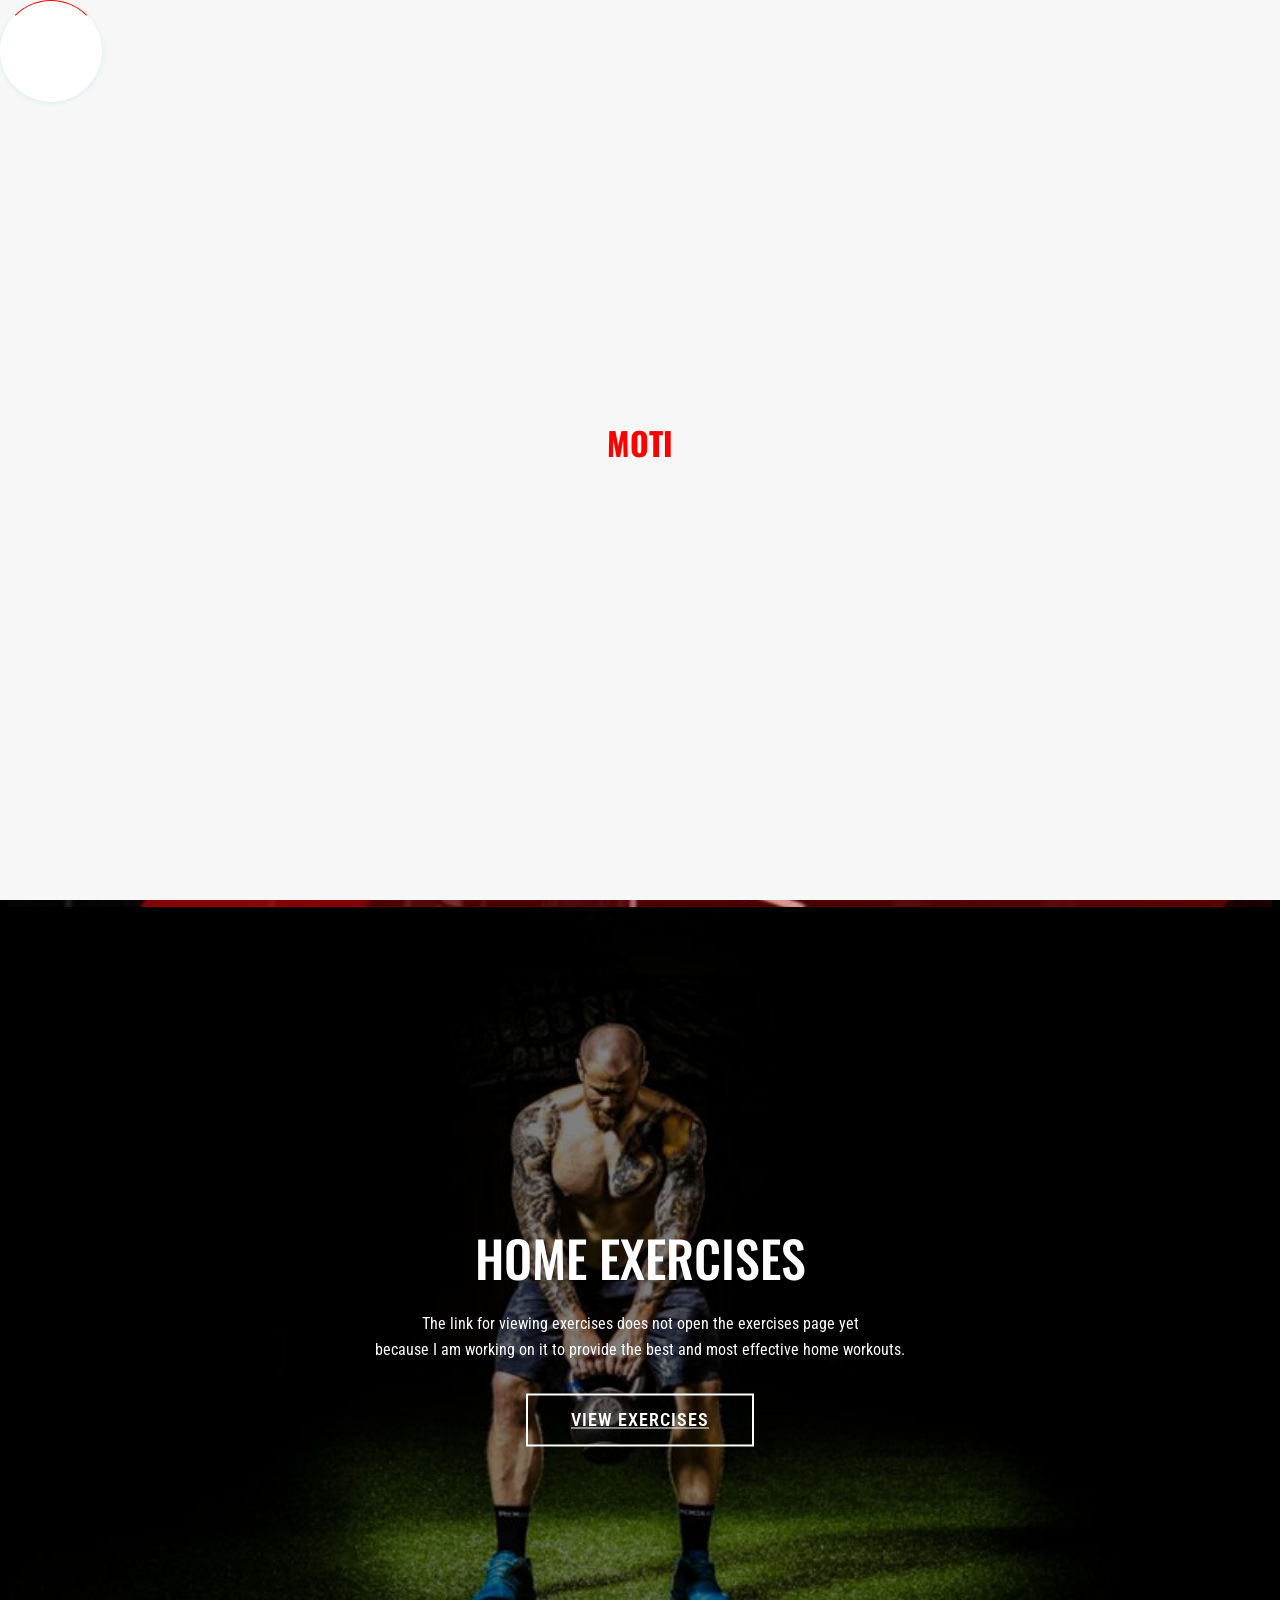
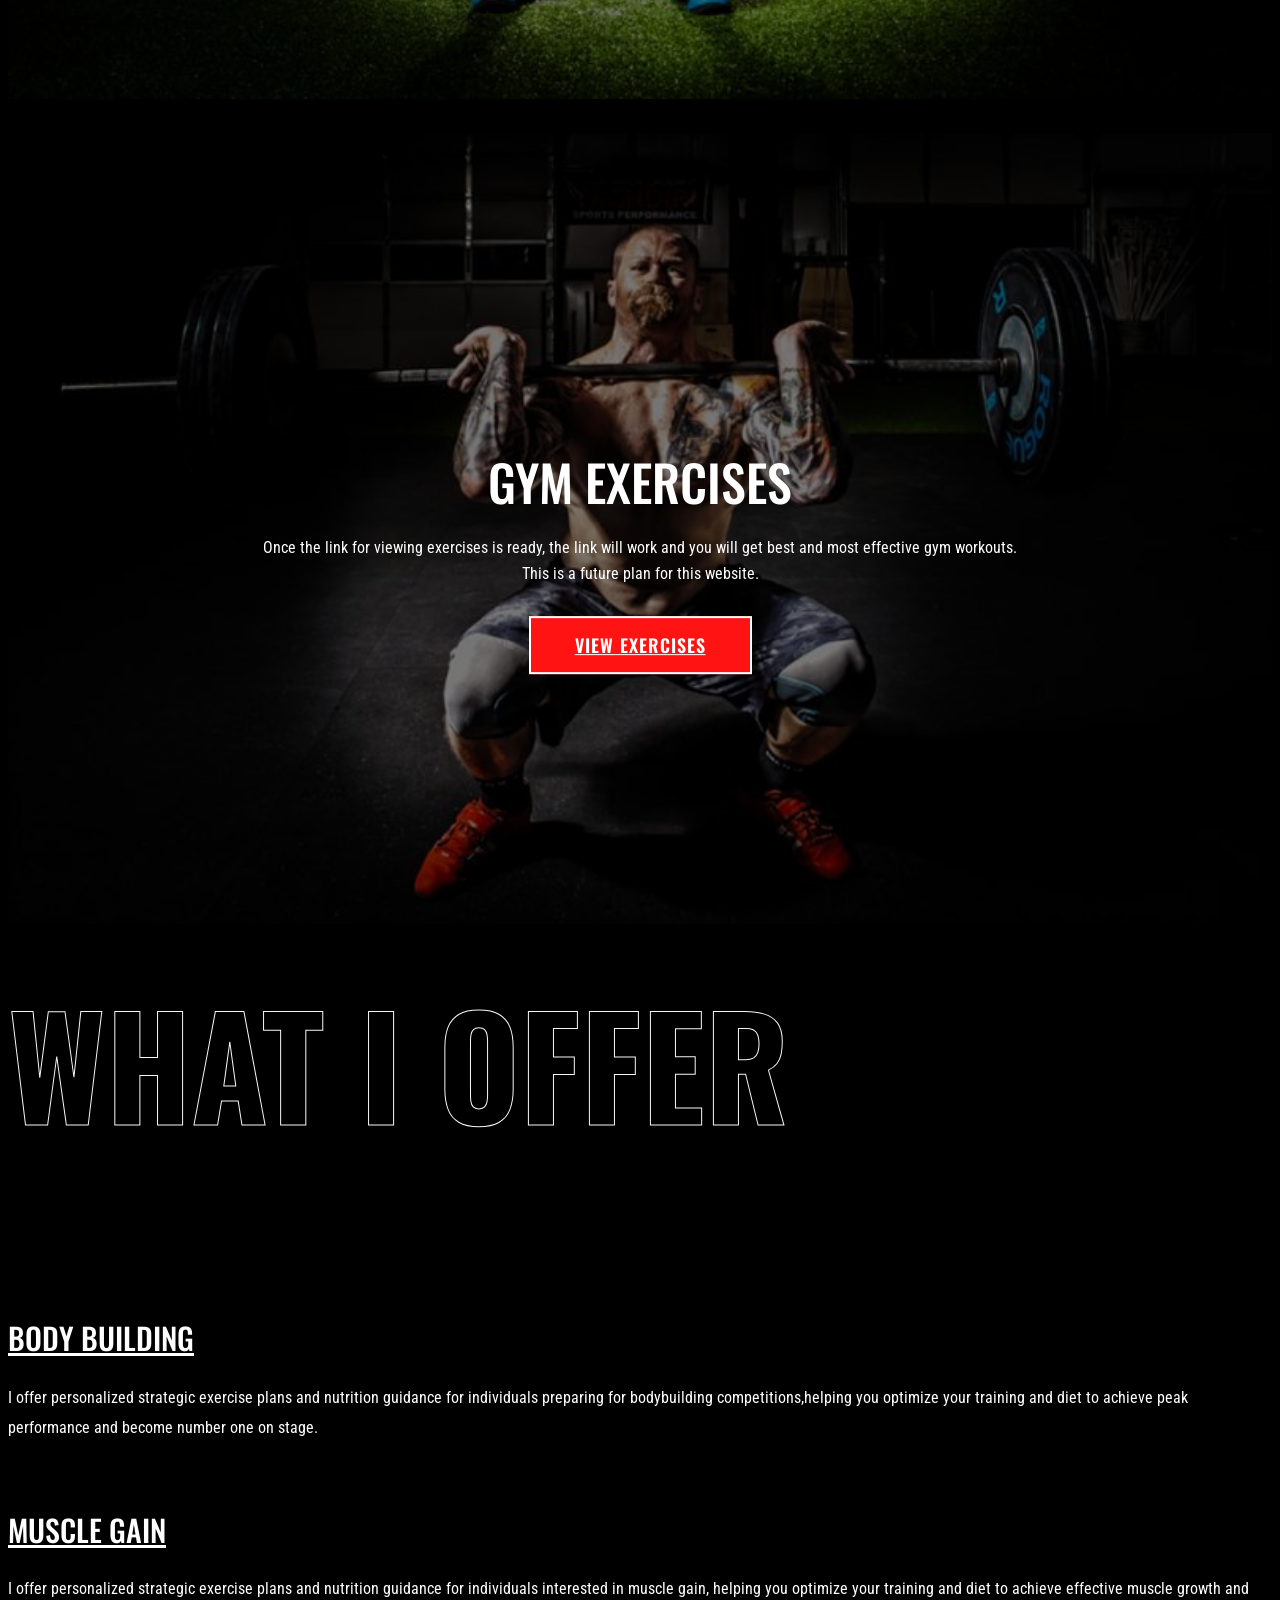
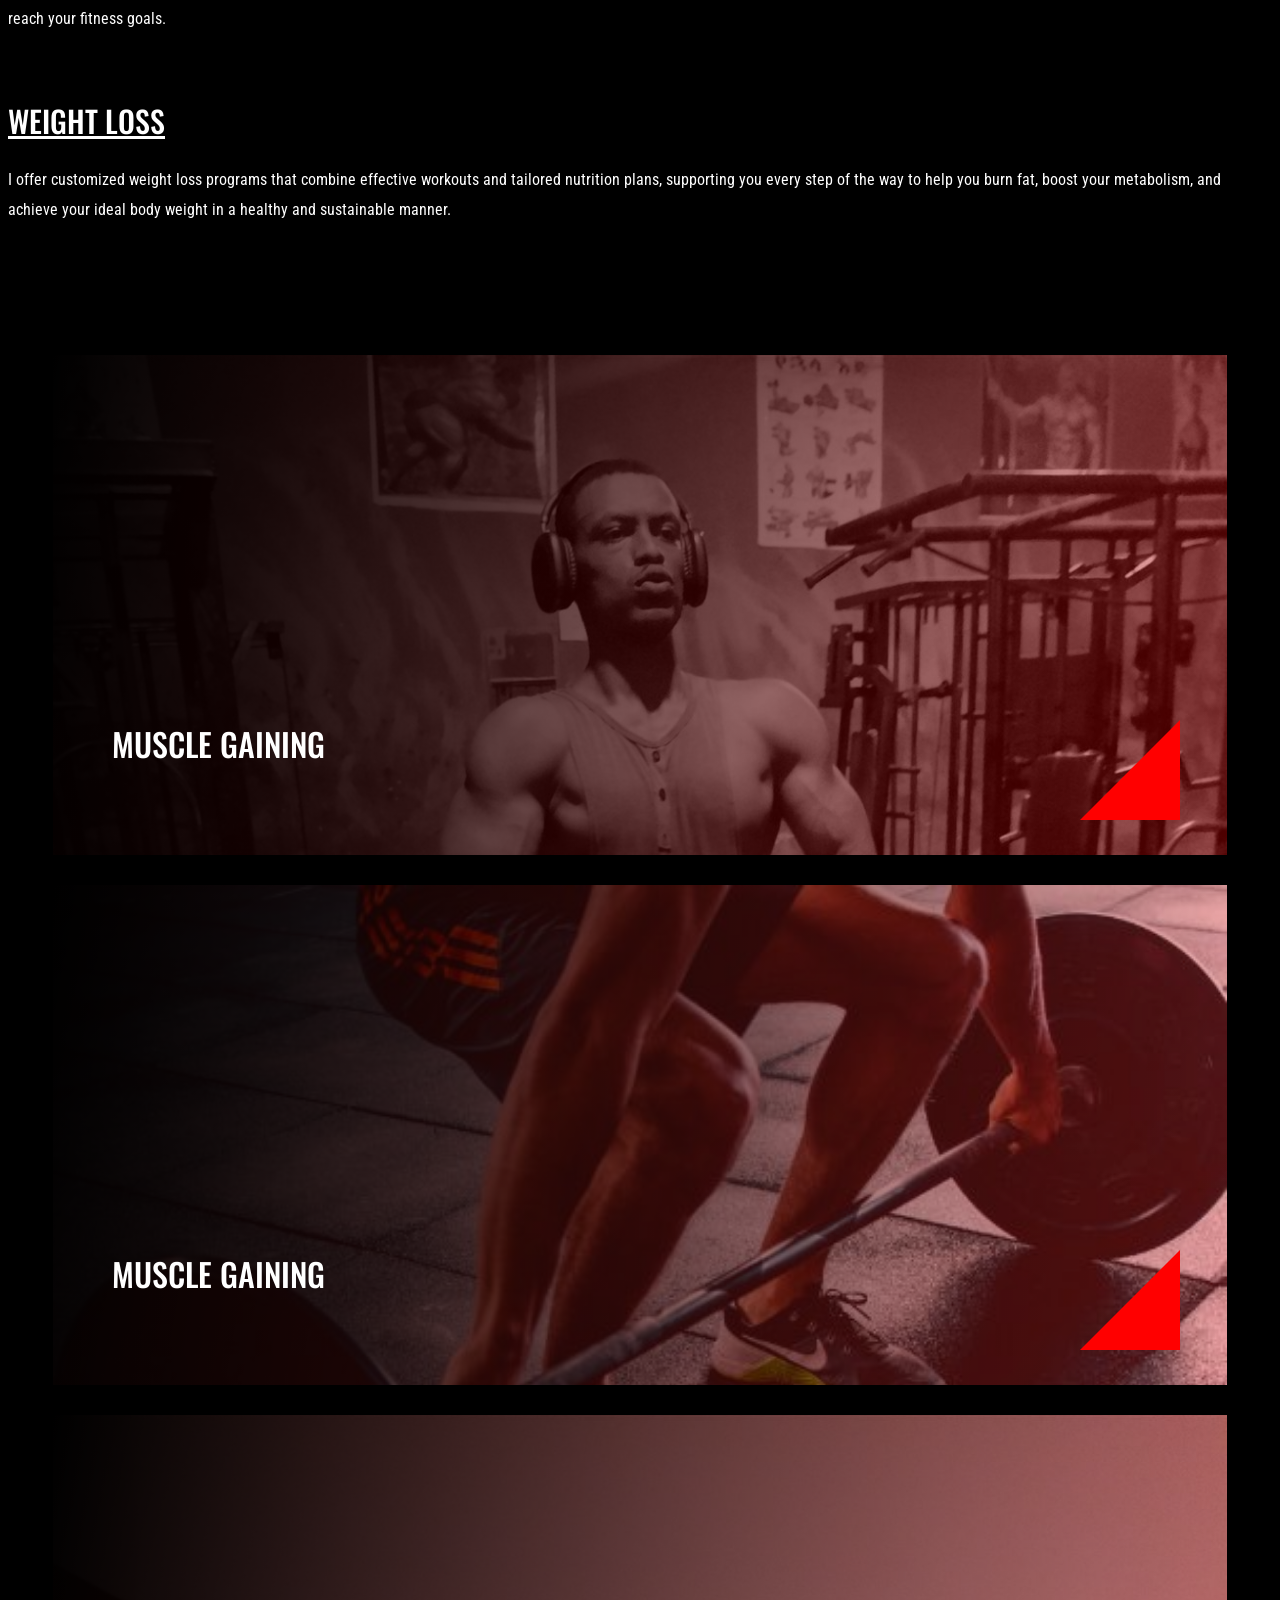
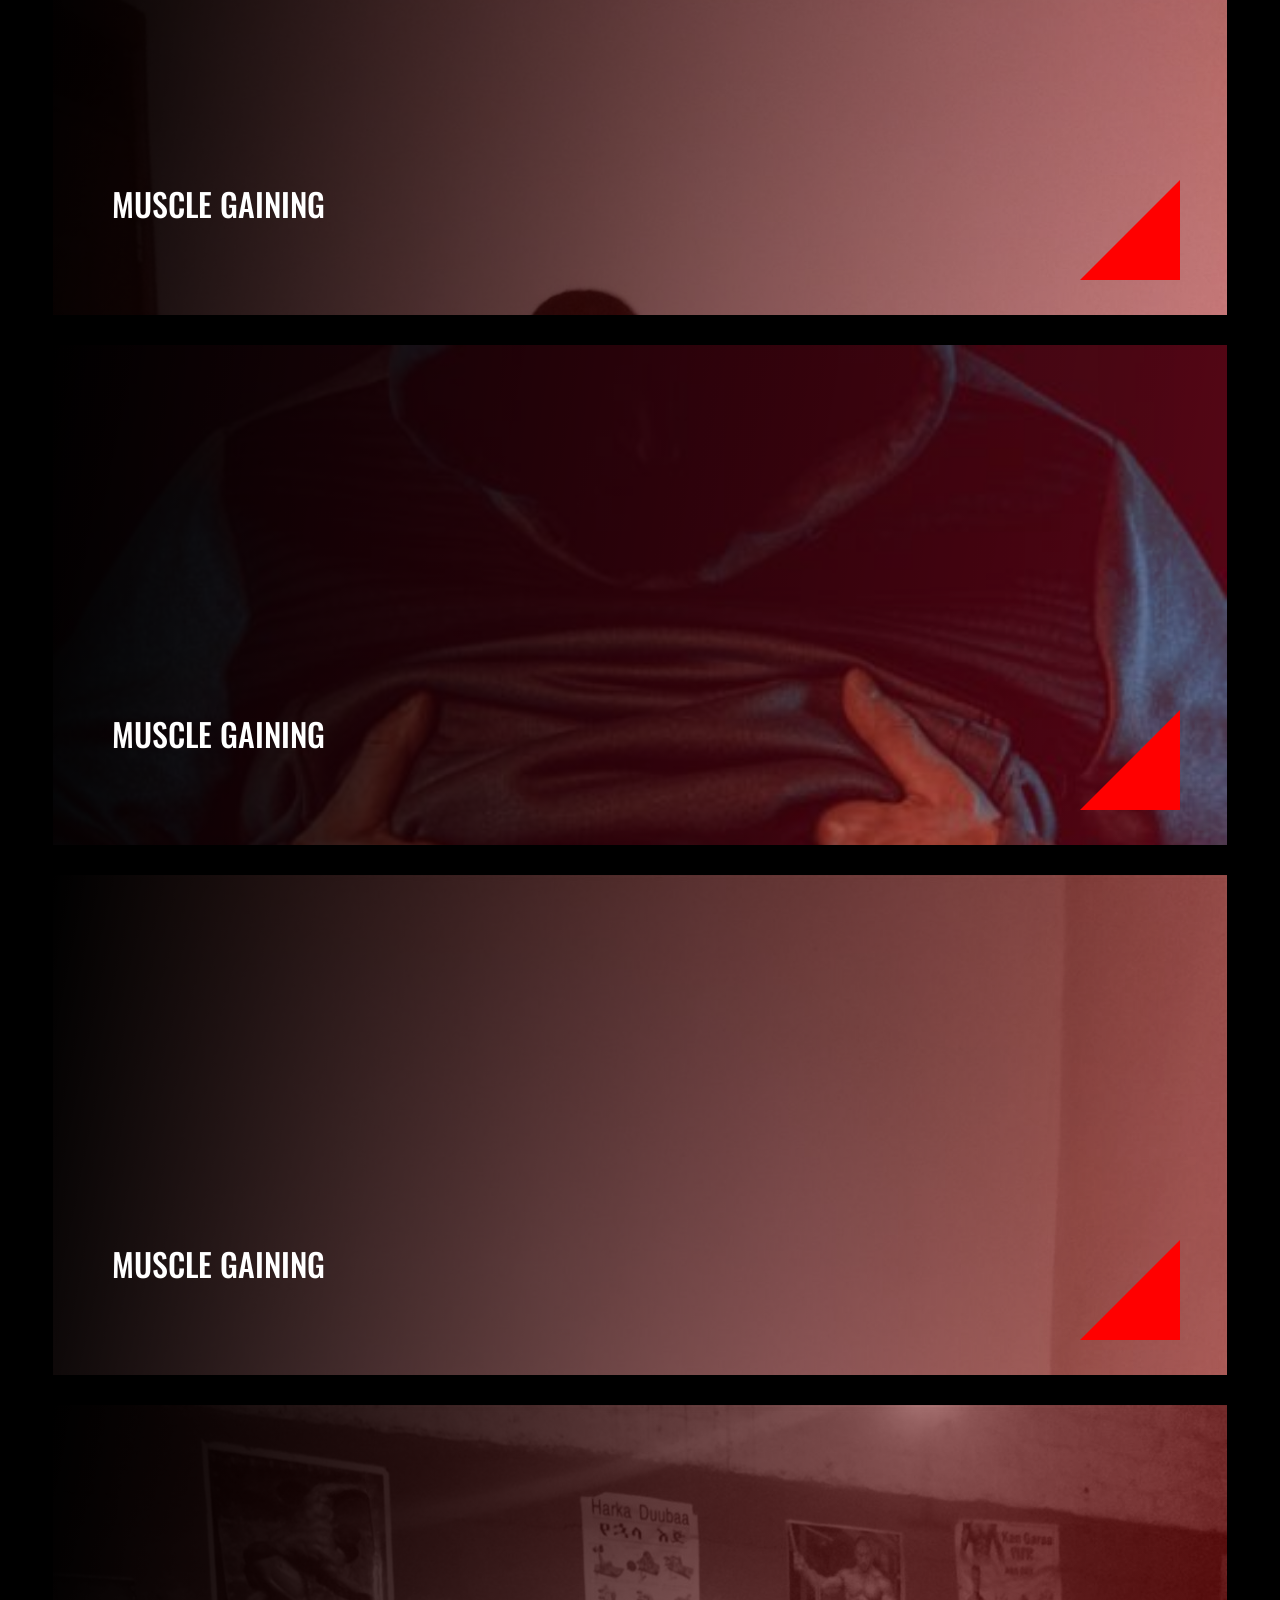
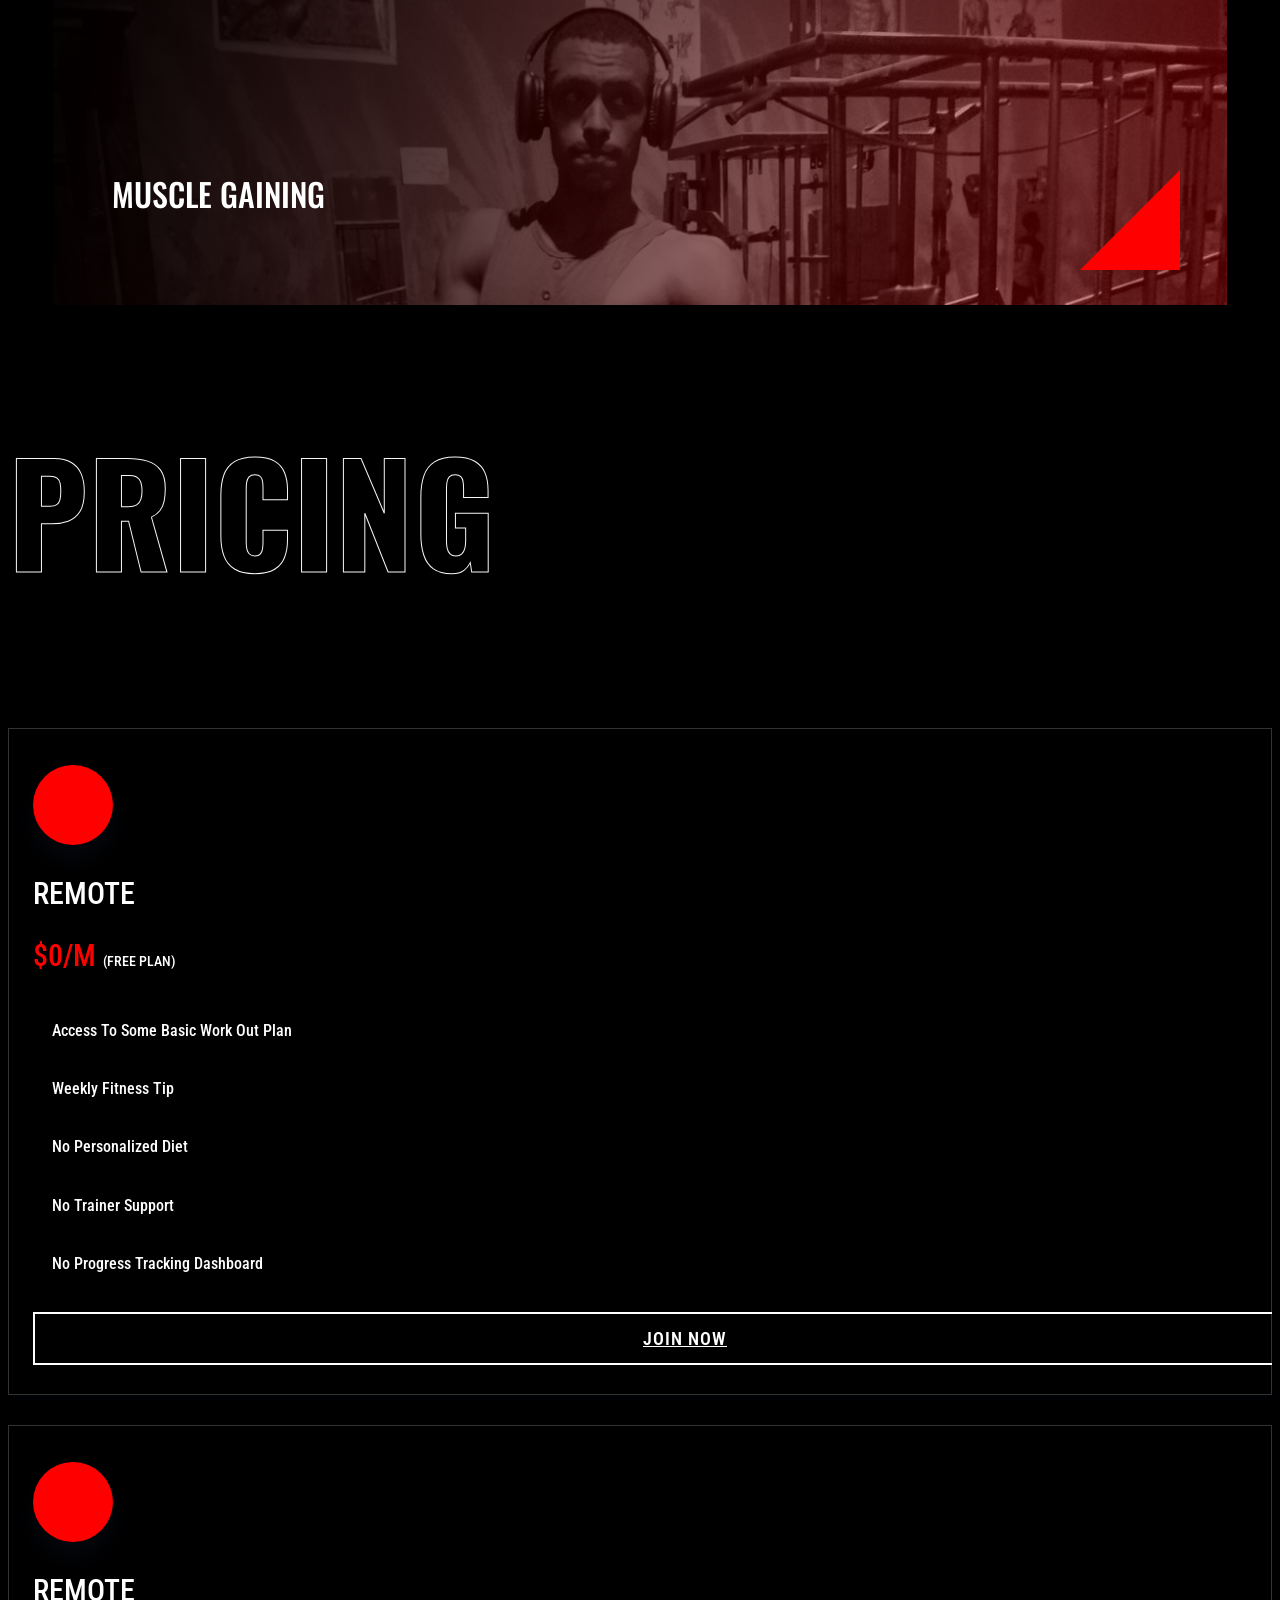
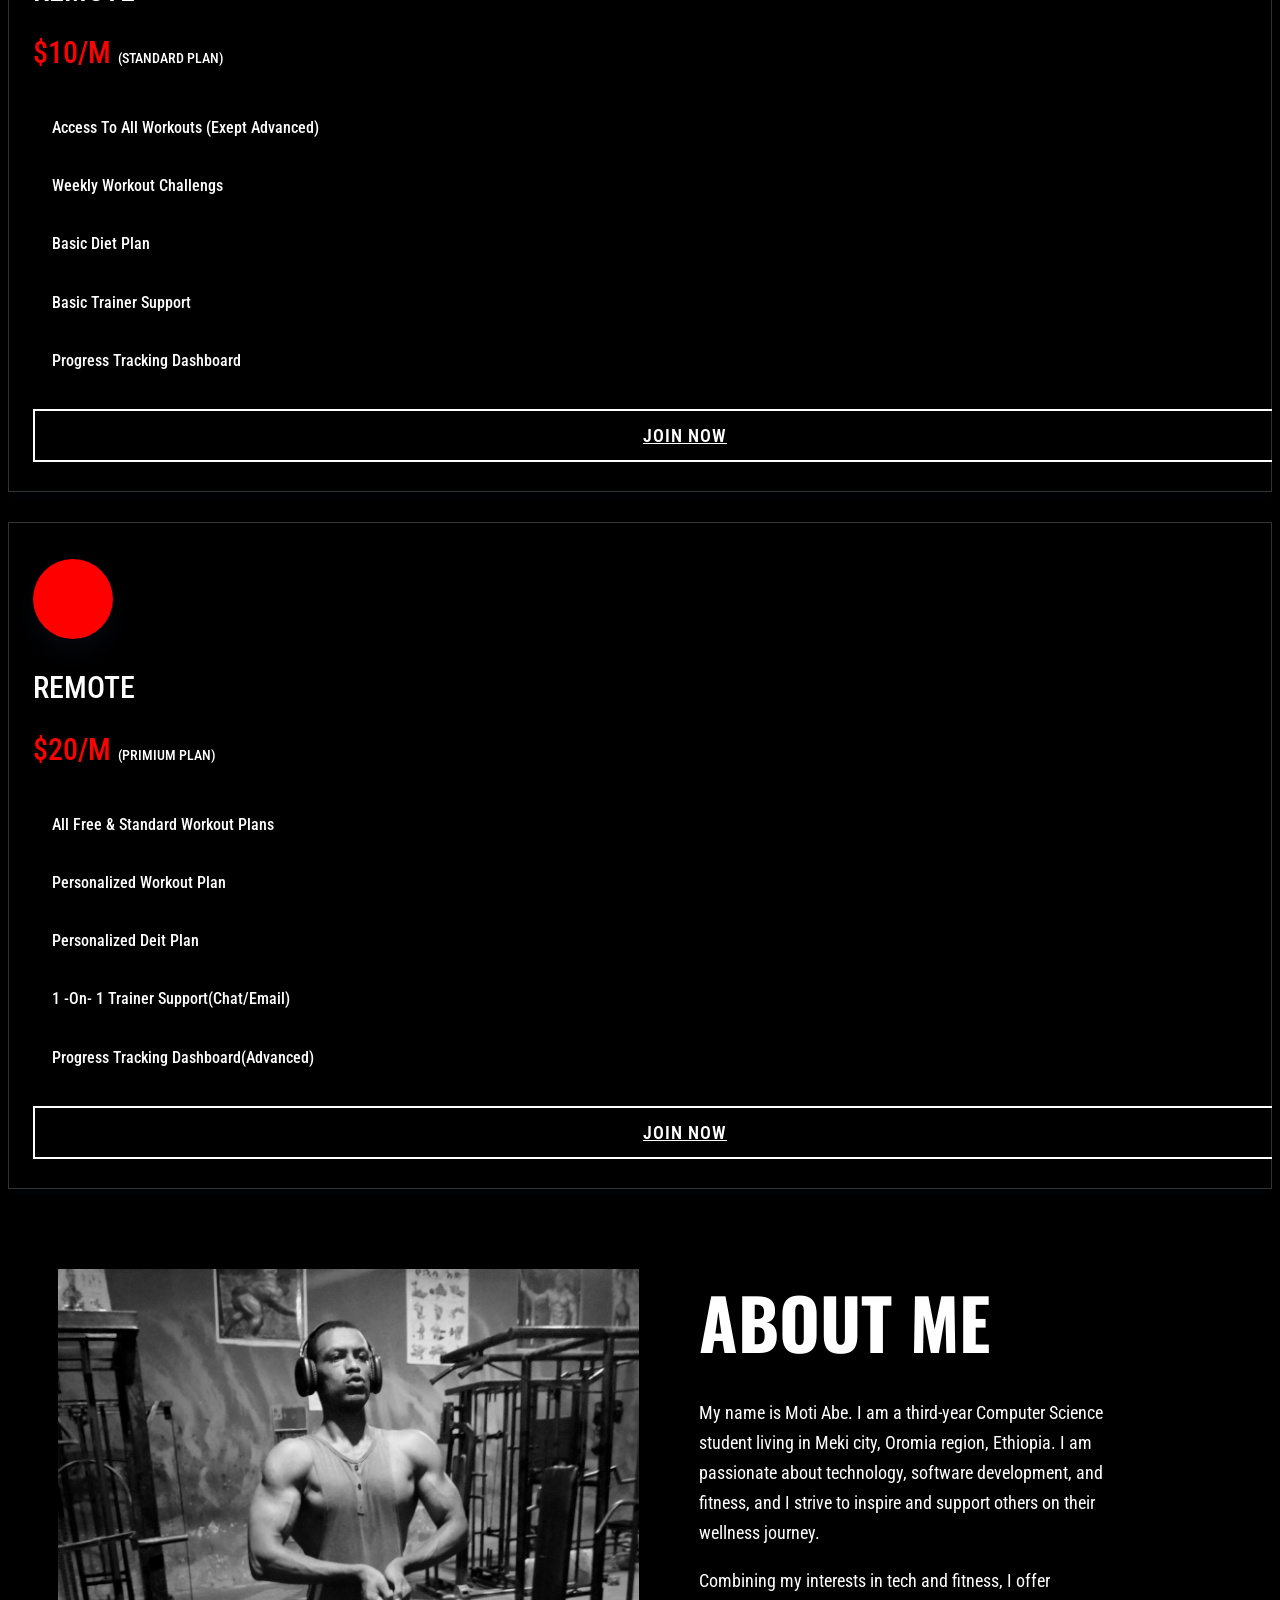
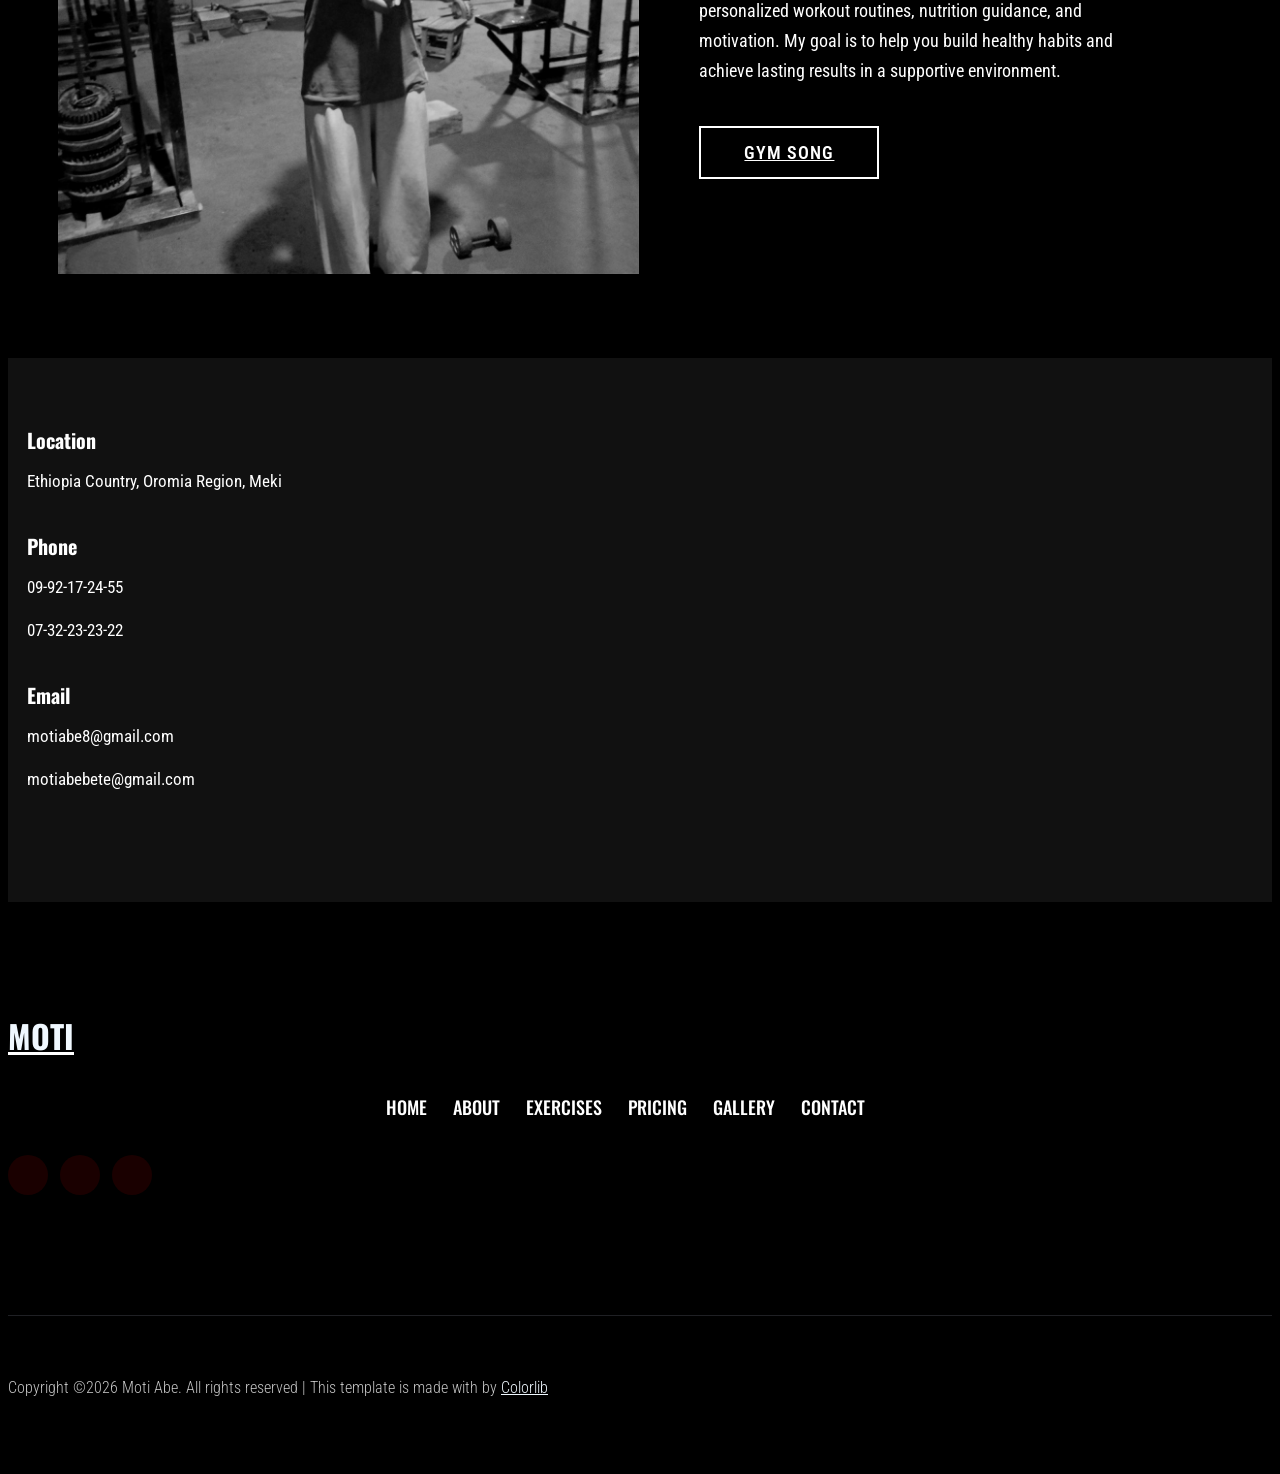
==== index.html @ 5347ce24 "large size images compressed for fast load" ====
<!doctype html>
<html class="no-js" lang="zxx">
<head>
    <meta charset="utf-8">
    <meta http-equiv="x-ua-compatible" content="ie=edge">
    <title>Gym | Fitness website </title>
    <meta name="description" content="">
    <meta name="viewport" content="width=device-width, initial-scale=1">
    <link rel="manifest" href="site.webmanifest">
    <link rel="shortcut icon" type="image/x-icon" href="assets/img/favicon.ico">

    <!-- CSS here -->
    <link rel="stylesheet" href="assets/css/bootstrap.min.css">
    <link rel="stylesheet" href="assets/css/owl.carousel.min.css">
    <link rel="stylesheet" href="assets/css/slicknav.css">
    <link rel="stylesheet" href="assets/css/flaticon.css">
    <link rel="stylesheet" href="assets/css/gijgo.css">
    <link rel="stylesheet" href="assets/css/animate.min.css">
    <link rel="stylesheet" href="assets/css/animated-headline.css">
    <link rel="stylesheet" href="assets/css/magnific-popup.css">
    <link rel="stylesheet" href="assets/css/fontawesome-all.min.css">
    <link rel="stylesheet" href="assets/css/themify-icons.css">
    <link rel="stylesheet" href="assets/css/slick.css">
    <link rel="stylesheet" href="assets/css/nice-select.css">
    <link rel="stylesheet" href="assets/css/style.css">
</head>
<body class="black-bg">
    <!-- ? Preloader Start -->
    <div id="preloader-active">
        <div class="preloader d-flex align-items-center justify-content-center">
            <div class="preloader-inner position-relative">
                <div class="preloader-circle"></div>
                <div class="preloader-img pere-text">
                    <h1 style="color: red; font-size: xx-large; font-weight: 900;">MOTI</h1>
                </div>
            </div>
        </div>
    </div>
    <!-- Preloader Start -->
    <header>
        <!-- Header Start -->
        <div class="header-area header-transparent">
            <div class="main-header header-sticky">
                <div class="container-fluid">
                    <div class="menu-wrapper d-flex align-items-center justify-content-between">
                        <!-- Logo -->
                        <div class="logo">
                            <img src="./assets/img/logo/logo.png" alt="logo of the website">
                        </div>
                        <!-- Main-menu -->
                        <div class="main-menu f-right d-none d-lg-block">
                            <nav>
                                <ul id="navigation">
                                    <li><a href="index.html">Home</a></li>
                                    <li><a href="about.html">About</a></li>
                                    <li><a href="exercises.html">Exercises</a></li>
                                    <li><a href="pricing.html">Pricing</a></li>
                                    <li><a href="gallery.html">Gallery</a></li>
                                    <li><a href="contact.html">Contact</a></li>
                                </ul>
                            </nav>
                        </div>          
                        <!-- Header-btn -->
                        <div class="header-btns d-none d-lg-block f-right">
                           <a href="contact.html" class="btn">Contact me</a>
                       </div>
                       <!-- Mobile Menu -->
                       <div class="col-12">
                        <div class="mobile_menu d-block d-lg-none"></div>
                    </div>
                </div>
            </div>
        </div>
    </div>
    <!-- Header End -->
</header>
<main>
    <!--? slider Area Start-->
    <div class="slider-area position-relative">
        <div class="slider-active">
            <!-- Single Slider -->
            <div class="single-slider slider-height d-flex align-items-center">
                <div class="container">
                    <div class="row">
                        <div class="col-xl-9 col-lg-9 col-md-10">
                            <div class="hero__caption">
                                <span data-animation="fadeInLeft" data-delay="0.1s">Hi This is by MOTI</span>
                                <h1 data-animation="fadeInLeft" data-delay="0.4s">Digital TRAINER</h1>
                                <a href="#" class="border-btn">Gym song</a>
                            </div>
                        </div>
                    </div>
                </div>          
            </div>
        </div>
    </div>
    <!-- slider Area End-->
         <!-- Traning categories Start -->
    <section class="traning-categories black-bg">
        <div class="container-fluid">
            <div class="row">
                <div class="col-xl-6 col-lg-6">
                    <div class="single-topic text-center mb-30">
                        <div class="topic-img">
                            <img src="assets/img/gallery/cat2.jpg" alt="">
                            <div class="topic-content-box">
                                <div class="topic-content">
                                    <h3>Home Exercises</h3>
                                    <p>The link for viewing exercises does not open the exercises page yet <br> because I am working on it to provide the best and most effective home workouts.</p>
                                    <a href="#" class="border-btn">View Exercises</a>
                                </div>
                            </div>
                        </div>
                    </div>
                </div>
                <div class="col-xl-6 col-lg-6">
                    <div class="single-topic text-center mb-30">
                        <div class="topic-img">
                            <img src="assets/img/gallery/cat1.jpg" alt="">
                            <div class="topic-content-box">
                                <div class="topic-content">
                                    <h3>Gym Exercises</h3>
                                    <p id="p2"> Once the link for viewing exercises is ready, the link will work and you will get best and most effective gym workouts. <br> This is a future plan for this website.</p>
                                    <a href="#" class="btn">View Exercises</a>
                                </div>
                            </div>
                        </div>
                    </div>
                </div>
            </div>
        </div>
    </section>
    <!-- Traning categories End-->
    <!--? Team -->
    <section class="team-area fix">
        <div class="container">
            <div class="row">
                <div class="col-xl-12">
                    <div class="section-tittle text-center mb-55 wow fadeInUp" data-wow-duration="1s" data-wow-delay=".1s">
                        <h2 >What I Offer</h2>
                    </div>
                </div>
            </div>
            <div class="row">
                <div class="col-lg-4 col-md-6">
                    <div class="single-cat text-center mb-30 wow fadeInUp" data-wow-duration="1s" data-wow-delay=".2s" >
                        <div class="cat-icon">
                            <img src="assets/img/gallery/team1.png" alt="">
                        </div>
                        <div class="cat-cap">
                            <h5><a href="#">Body Building</a></h5>
                            <p>
                                I offer personalized strategic exercise plans and nutrition guidance for individuals 
                                preparing for bodybuilding competitions,helping you optimize your training and diet
                                to achieve peak performance and become number one on stage.
                            </p>
                        </div>
                    </div>
                </div>
                <div class="col-lg-4 col-md-6">
                    <div class="single-cat text-center mb-30 wow fadeInUp" data-wow-duration="1s" data-wow-delay=".4s">
                        <div class="cat-icon">
                            <img src="assets/img/gallery/team2.png" alt="">
                        </div>
                        <div class="cat-cap">
                            <h5><a href="#">Muscle Gain</a></h5>
                            <p>
                                I offer personalized strategic exercise plans and nutrition guidance for individuals 
                                interested in muscle gain, helping you optimize your training and diet to achieve
                                effective muscle growth and reach your fitness goals.
                            </p>
                        </div>
                    </div>
                </div>
                <div class="col-lg-4 col-md-6">
                    <div class="single-cat text-center mb-30 wow fadeInUp" data-wow-duration="1s" data-wow-delay=".6s">
                        <div class="cat-icon">
                            <img src="assets/img/gallery/team3.png" alt="">
                        </div>
                        <div class="cat-cap">
                            <h5><a href="#">Weight Loss</a></h5>
                            <p>
                                I offer customized weight loss programs that combine effective workouts and tailored nutrition plans,
                                supporting you every step of the way to help you burn fat, boost your metabolism, and achieve your ideal 
                                body weight in a healthy and sustainable manner.
                            </p>
                        </div>
                    </div>
                </div>
            </div>
        </div>
    </section>
    <!-- Services End -->
    <!--? Gallery Area Start -->
    <div class="gallery-area section-padding30 ">
        <div class="container-fluid ">
            <div class="row">
                <div class="col-xl-4 col-lg-6 col-md-6 col-sm-6">
                    <div class="box snake mb-30">
                        <div class="gallery-img big-img" style="background-image: url(assets/img/gallery/aboutM1.jpg);"></div>
                        <div class="overlay">
                            <div class="overlay-content">
                                <h3>Muscle gaining </h3>
                                <a href="gallery.html"><i class="ti-plus"></i></a>
                            </div>
                        </div>
                    </div>
                </div>
                <div class="col-xl-4 col-lg-6 col-md-6 col-sm-6">
                    <div class="box snake mb-30">
                        <div class="gallery-img big-img" style="background-image: url(assets/img/gallery/gallery2.jpg);"></div>
                        <div class="overlay">
                            <div class="overlay-content">
                                <h3>Muscle gaining </h3>
                                <a href="gallery.html"><i class="ti-plus"></i></a>
                            </div>
                        </div>
                    </div>
                </div>
                <div class="col-xl-4 col-lg-6 col-md-6 col-sm-6">
                    <div class="box snake mb-30">
                        <div class="gallery-img big-img" style="background-image: url(assets/img/gallery/aboutM3.jpg);"></div>
                        <div class="overlay">
                            <div class="overlay-content">
                                <h3>Muscle gaining </h3>
                                <a href="gallery.html"><i class="ti-plus"></i></a>
                            </div>
                        </div>
                    </div>
                </div>
                <div class="col-xl-3 col-lg-6 col-md-6 col-sm-6">
                    <div class="box snake mb-30">
                        <div class="gallery-img big-img" style="background-image: url(assets/img/gallery/gallery4.jpg);"></div>
                        <div class="overlay">
                            <div class="overlay-content">
                                <h3>Muscle gaining </h3>
                                <a href="gallery.html"><i class="ti-plus"></i></a>
                            </div>
                        </div>
                    </div>
                </div>
                <div class="col-xl-3 col-lg-6 col-md-6 col-sm-6">
                    <div class="box snake mb-30">
                        <div class="gallery-img big-img" style="background-image: url(assets/img/gallery/about3.jpg);"></div>
                        <div class="overlay">
                            <div class="overlay-content">
                                <h3>Muscle gaining </h3>
                                <a href="gallery.html"><i class="ti-plus"></i></a>
                            </div>
                        </div>
                    </div>
                </div>
                <div class="col-xl-6 col-lg-6 col-md-6 col-sm-6">
                    <div class="box snake mb-30">
                        <div class="gallery-img big-img" style="background-image: url(assets/img/gallery/aboutM2.jpg);"></div>
                        <div class="overlay">
                            <div class="overlay-content">
                                <h3>Muscle gaining </h3>
                                <a href="gallery.html"><i class="ti-plus"></i></a>
                            </div>
                        </div>
                    </div>
                </div>
            </div>
        </div>
    </div>
    <!-- Gallery Area End -->
    <!-- Courses area start -->
    <section class="pricing-area section-padding40 fix">
        <div class="container">
            <div class="row">
                <div class="col-xl-12">
                    <div class="section-tittle text-center mb-55 wow fadeInUp" data-wow-duration="2s" data-wow-delay=".1s">
                        <h2>Pricing</h2>
                    </div>
                </div>
            </div>
            <div class="row">
                <div class="col-lg-4 col-md-6 col-sm-6">
                    <div class="properties mb-30 wow fadeInUp" data-wow-duration="1s" data-wow-delay=".2s">
                        <div class="properties__card">
                            <div class="about-icon">
                                <img src="assets/img/icon/price.svg" alt="">
                            </div>
                            <div class="properties__caption">
                                <span class="month">REMOTE</span>
                                <p class="mb-25">$0/m  <span>(Free plan)</span></p>
                                <div class="single-features">
                                    <div class="features-icon">
                                        <img src="assets/img/icon/check.svg" alt="">
                                    </div>
                                    <div class="features-caption">
                                        <p>Access to some basic Work out plan </p>
                                    </div>
                                </div>
                                <div class="single-features">
                                    <div class="features-icon">
                                        <img src="assets/img/icon/check.svg" alt="">
                                    </div>
                                    <div class="features-caption">
                                        <p>Weekly fitness tip</p>
                                    </div>
                                </div>
                                <div class="single-features">
                                    <div class="features-icon">
                                        <img src="assets/img/icon/check.svg" alt="">
                                    </div>
                                    <div class="features-caption">
                                        <p>No personalized diet</p>
                                    </div>
                                </div>
                                <div class="single-features">
                                    <div class="features-icon">
                                        <img src="assets/img/icon/check.svg" alt="">
                                    </div>
                                    <div class="features-caption">
                                        <p>No trainer support</p>
                                    </div>
                                </div>
                                <div class="single-features mb-20">
                                    <div class="features-icon">
                                        <img src="assets/img/icon/check.svg" alt="">
                                    </div>
                                    <div class="features-caption">
                                        <p>No progress tracking Dashboard</p>
                                    </div>
                                </div>
                                <a href="#" class="border-btn border-btn2">Join Now</a>
                            </div>
                        </div>
                    </div>
                </div>
                <div class="col-lg-4 col-md-6 col-sm-6">
                    <div class="properties mb-30 wow fadeInUp" data-wow-duration="1s" data-wow-delay=".4s">
                        <div class="properties__card">
                            <div class="about-icon">
                                <img src="assets/img/icon/price.svg" alt="">
                            </div>
                            <div class="properties__caption">
                                <span class="month">REMOTE</span>
                                <p class="mb-25">$10/m  <span>(Standard plan)</span></p>
                                <div class="single-features">
                                    <div class="features-icon">
                                        <img src="assets/img/icon/check.svg" alt="">
                                    </div>
                                    <div class="features-caption">
                                        <p>Access to all workouts (Exept advanced) </p>
                                    </div>
                                </div>
                                <div class="single-features">
                                    <div class="features-icon">
                                        <img src="assets/img/icon/check.svg" alt="">
                                    </div>
                                    <div class="features-caption">
                                        <p>Weekly workout challengs</p>
                                    </div>
                                </div>
                                <div class="single-features">
                                    <div class="features-icon">
                                        <img src="assets/img/icon/check.svg" alt="">
                                    </div>
                                    <div class="features-caption">
                                        <p>Basic Diet Plan</p>
                                    </div>
                                </div>
                                <div class="single-features">
                                    <div class="features-icon">
                                        <img src="assets/img/icon/check.svg" alt="">
                                    </div>
                                    <div class="features-caption">
                                        <p>Basic Trainer support</p>
                                    </div>
                                </div>
                                <div class="single-features mb-20">
                                    <div class="features-icon">
                                        <img src="assets/img/icon/check.svg" alt="">
                                    </div>
                                    <div class="features-caption">
                                        <p>Progress tracking dashboard</p>
                                    </div>
                                </div>
                                <a href="#" class="border-btn border-btn2">Join Now</a>
                            </div>
                        </div>
                    </div>
                </div>
                <div class="col-lg-4 col-md-6 col-sm-6">
                    <div class="properties mb-30 wow fadeInUp" data-wow-duration="1s" data-wow-delay=".6s">
                        <div class="properties__card">
                            <div class="about-icon">
                                <img src="assets/img/icon/price.svg" alt="">
                            </div>
                            <div class="properties__caption">
                                <span class="month">REMOTE</span>
                                <p class="mb-25">$20/m  <span>(Primium plan)</span></p>
                                <div class="single-features">
                                    <div class="features-icon">
                                        <img src="assets/img/icon/check.svg" alt="">
                                    </div>
                                    <div class="features-caption">
                                        <p>All free & standard workout plans </p>
                                    </div>
                                </div>
                                <div class="single-features">
                                    <div class="features-icon">
                                        <img src="assets/img/icon/check.svg" alt="">
                                    </div>
                                    <div class="features-caption">
                                        <p>personalized workout plan</p>
                                    </div>
                                </div>
                                <div class="single-features">
                                    <div class="features-icon">
                                        <img src="assets/img/icon/check.svg" alt="">
                                    </div>
                                    <div class="features-caption">
                                        <p>personalized deit plan</p>
                                    </div>
                                </div>
                                <div class="single-features">
                                    <div class="features-icon">
                                        <img src="assets/img/icon/check.svg" alt="">
                                    </div>
                                    <div class="features-caption">
                                        <p>1 -on- 1 trainer support(chat/email)</p>
                                    </div>
                                </div>
                                <div class="single-features mb-20">
                                    <div class="features-icon">
                                        <img src="assets/img/icon/check.svg" alt="">
                                    </div>
                                    <div class="features-caption">
                                        <p>Progress tracking dashboard(advanced)</p>
                                    </div>
                                </div>
                                <a href="#" class="border-btn border-btn2">Join Now</a>
                            </div>
                        </div>
                    </div>
                </div>
            </div>
        </div>
    </section>
    <!-- Courses area End -->
    <!--? About Area-2 Start -->
    <section class="about-area2 fix pb-padding pt-50 pb-80">
        <div class="support-wrapper align-items-center">
            <div class="right-content2">
                <!-- img -->
                <div class="right-img wow fadeInUp" data-wow-duration="1s" data-wow-delay=".1s">
                    <img src="assets/img/gallery/aboutM1.jpg" alt="">
                </div>
            </div>
            <div class="left-content2">
                <!-- section tittle -->
                <div class="section-tittle2 mb-20 wow fadeInUp" data-wow-duration="1s" data-wow-delay=".3s">
                    <div class="front-text">
                        <h2 class="">About Me</h2>
                        <p>
                            My name is Moti Abe. I am a third-year Computer Science student living in Meki city,
                            Oromia region, Ethiopia. I am passionate about technology, software development,
                            and fitness, and I strive to inspire and support others on their wellness journey.
                        </p>
                        <p class="mb-40">
                            Combining my interests in tech and fitness, I offer personalized workout routines, 
                            nutrition guidance, and motivation. My goal is to help you build healthy habits and 
                            achieve lasting results in a supportive environment.
                        </p>
                        <a href="#" class="border-btn">Gym song</a>
                    </div>
                </div>
            </div>
        </div>
    </section>
    <!-- About Area End -->
    <!-- ? services-area -->
    <section class="services-area">
        <div class="container">
            <div class="row justify-content-between">
                <div class="col-xl-4 col-lg-4 col-md-6 col-sm-8">
                    <div class="single-services mb-40 wow fadeInUp" data-wow-duration="1s" data-wow-delay=".1s">
                        <div class="features-icon">
                            <img src="assets/img/icon/icon1.svg" alt="">
                        </div>
                        <div class="features-caption">
                            <h3>Location</h3>
                            <p>Ethiopia Country, Oromia Region, Meki</p>
                        </div>
                    </div>
                </div>
                <div class="col-xl-3 col-lg-4 col-md-6 col-sm-8">
                    <div class="single-services mb-40 wow fadeInUp" data-wow-duration="1s" data-wow-delay=".2s">
                        <div class="features-icon">
                            <img src="assets/img/icon/icon2.svg" alt="">
                        </div>
                        <div class="features-caption">
                            <h3>Phone</h3>
                            <p>09-92-17-24-55</p>
                            <p>07-32-23-23-22</p>
                        </div>
                    </div>
                </div>
                <div class="col-xl-3 col-lg-4 col-md-6 col-sm-8">
                    <div class="single-services mb-40 wow fadeInUp" data-wow-duration="2s" data-wow-delay=".4s">
                        <div class="features-icon">
                            <img src="assets/img/icon/icon3.svg" alt="">
                        </div>
                        <div class="features-caption">
                            <h3>Email</h3>
                            <p>motiabe8@gmail.com</p>
                            <p>motiabebete@gmail.com</p>
                        </div>
                    </div>
                </div>
            </div>
        </div>
    </section>
</main>
<footer>
    <!--? Footer Start-->
    <div class="footer-area black-bg">
        <div class="container">
            <div class="footer-top footer-padding">
                <!-- Footer Menu -->
                <div class="row">
                    <div class="col-xl-12">
                        <div class="single-footer-caption mb-50 text-center">
                            <!-- logo -->
                            <div class="footer-logo wow fadeInUp" data-wow-duration="1s" data-wow-delay=".2s">
                                <a href="index.html"><h1 style="color: aliceblue; font-size: xx-large; font-weight: 900;">MOTI</h1></a>
                            </div>
                            <!-- Menu -->
                            <!-- Header Start -->
                            <div class="header-area main-header2 wow fadeInUp" data-wow-duration="2s" data-wow-delay=".4s">
                                <div class="main-header main-header2">
                                    <div class="menu-wrapper menu-wrapper2">
                                        <!-- Main-menu -->
                                        <div class="main-menu main-menu2 text-center">
                                            <nav>
                                                <ul>
                                                    <li><a href="index.html">Home</a></li>
                                                    <li><a href="about.html">About</a></li>
                                                    <li><a href="exercises.html">Exercises</a></li>
                                                    <li><a href="pricing.html">Pricing</a></li>
                                                    <li><a href="gallery.html">Gallery</a></li>
                                                    <li><a href="contact.html">Contact</a></li>
                                                </ul>
                                            </nav>
                                        </div>   
                                    </div>
                                </div>
                            </div>
                            <!-- Header End -->
                            <!-- social -->
                            <div class="footer-social mt-30 wow fadeInUp" data-wow-duration="3s" data-wow-delay=".8s">
                                <a href="#"><i class="fab fa-twitter"></i></a>
                                <a href="#"><i class="fab fa-facebook-f"></i></a>
                                <a href="#"><i class="fab fa-pinterest-p"></i></a>
                            </div>
                        </div>
                    </div>
                </div>
            </div>
            <!-- Footer Bottom -->
            <div class="footer-bottom">
                <div class="row d-flex align-items-center">
                    <div class="col-lg-12">
                        <div class="footer-copy-right text-center">
                            <p><!-- Link back to Colorlib can't be removed. Template is licensed under CC BY 3.0. -->
                              Copyright &copy;<script>document.write(new Date().getFullYear());</script> Moti Abe. All rights reserved | This template is made with <i class="fa fa-heart" aria-hidden="true"></i> by <a href="https://colorlib.com" target="_blank" style="color: aliceblue;">Colorlib</a>
                              <!-- Link back to Colorlib can't be removed. Template is licensed under CC BY 3.0. --></p>
                          </div>
                      </div>
                  </div>
              </div>
          </div>
      </div>
      <!-- Footer End-->
  </footer>
  <!-- Scroll Up -->
  <div id="back-top" >
    <a title="Go to Top" href="#"> <i class="fas fa-level-up-alt"></i></a>
</div>

<!-- JS here -->

<script src="./assets/js/vendor/modernizr-3.5.0.min.js"></script>
<!-- Jquery, Popper, Bootstrap -->
<script src="./assets/js/vendor/jquery-1.12.4.min.js"></script>
<script src="./assets/js/popper.min.js"></script>
<script src="./assets/js/bootstrap.min.js"></script>
<!-- Jquery Mobile Menu -->
<script src="./assets/js/jquery.slicknav.min.js"></script>

<!-- Jquery Slick , Owl-Carousel Plugins -->
<script src="./assets/js/owl.carousel.min.js"></script>
<script src="./assets/js/slick.min.js"></script>
<!-- One Page, Animated-HeadLin -->
<script src="./assets/js/wow.min.js"></script>
<script src="./assets/js/animated.headline.js"></script>
<script src="./assets/js/jquery.magnific-popup.js"></script>

<!-- Date Picker -->
<script src="./assets/js/gijgo.min.js"></script>
<!-- Nice-select, sticky -->
<script src="./assets/js/jquery.nice-select.min.js"></script>
<script src="./assets/js/jquery.sticky.js"></script>

<!-- counter , waypoint,Hover Direction -->
<script src="./assets/js/jquery.counterup.min.js"></script>
<script src="./assets/js/waypoints.min.js"></script>
<script src="./assets/js/jquery.countdown.min.js"></script>
<script src="./assets/js/hover-direction-snake.min.js"></script>

<!-- contact js -->
<script src="./assets/js/contact.js"></script>
<script src="./assets/js/jquery.form.js"></script>
<script src="./assets/js/jquery.validate.min.js"></script>
<script src="./assets/js/mail-script.js"></script>
<script src="./assets/js/jquery.ajaxchimp.min.js"></script>

<!-- Jquery Plugins, main Jquery -->	
<script src="./assets/js/plugins.js"></script>
<script src="./assets/js/main.js"></script>

</body>
</html>
---- assets/css/style.css ----
/* Theme Description
-------------------------------------------------

	  Theme Name:
	  Author:
	  Support:
	  Description:
	  Version:
	  
------------------------------------------------- 
*/
/* CSS Index
-------------------------------------------------

	1. Theme default css
	2. header
	3. slider
	4. about-area
	5. features-box
	6. department
	7. team
	8. video-area
	9. counter
	10. footer

-------------------------------------------------
*/
/*--------------- ---- Responsive --------------------------*/
/*-------------   Color Variable  --------------*/
@import url("https://fonts.googleapis.com/css2?family=Oswald:wght@200;300;400;500;600;700&family=Roboto+Condensed:ital,wght@0,300;0,400;1,300;1,400&display=swap");
/* line 30, C:/Users/HP/Desktop/July-HTML/292 Health coach/assets/scss/_color.scss */
.white-bg {
  background: #ffffff;
}

/* line 33, C:/Users/HP/Desktop/July-HTML/292 Health coach/assets/scss/_color.scss */
.gray-bg {
  background: #f5f5f5;
}

/*-------------Color include--------------*/
/*-- Background color---*/
/* line 57, C:/Users/HP/Desktop/July-HTML/292 Health coach/assets/scss/_color.scss */
.gray-bg {
  background: #f7f7fd;
}

/* line 60, C:/Users/HP/Desktop/July-HTML/292 Health coach/assets/scss/_color.scss */
.white-bg {
  background: #ffffff;
}

/* line 63, C:/Users/HP/Desktop/July-HTML/292 Health coach/assets/scss/_color.scss */
.black-bg {
  background: #000;
}

/* line 66, C:/Users/HP/Desktop/July-HTML/292 Health coach/assets/scss/_color.scss */
.theme-bg {
  background: #FF0000;
}

/* line 69, C:/Users/HP/Desktop/July-HTML/292 Health coach/assets/scss/_color.scss */
.brand-bg {
  background: #f1f4fa;
}

/* line 72, C:/Users/HP/Desktop/July-HTML/292 Health coach/assets/scss/_color.scss */
.testimonial-bg {
  background: #f9fafc;
}

/*--- color------*/
/* line 78, C:/Users/HP/Desktop/July-HTML/292 Health coach/assets/scss/_color.scss */
.white-color {
  color: #ffffff;
}

/* line 81, C:/Users/HP/Desktop/July-HTML/292 Health coach/assets/scss/_color.scss */
.black-color {
  color: #000;
}

/* line 84, C:/Users/HP/Desktop/July-HTML/292 Health coach/assets/scss/_color.scss */
.theme-color {
  color: #FF0000;
}

/* line 50, C:/Users/HP/Desktop/July-HTML/292 Health coach/assets/scss/_variables.scss */
.boxed-btn {
  background: #fff;
  color: #FF0000 !important;
  display: inline-block;
  padding: 18px 44px;
  font-family: "Oswald", sans-serif;
  font-size: 14px;
  font-weight: 400;
  border: 0;
  border: 1px solid #FF0000;
  letter-spacing: 3px;
  text-align: center;
  color: #FF0000;
  text-transform: uppercase;
  cursor: pointer;
}

/* line 67, C:/Users/HP/Desktop/July-HTML/292 Health coach/assets/scss/_variables.scss */
.boxed-btn:hover {
  background: #FF0000;
  color: #fff !important;
  border: 1px solid #FF0000;
}

/* line 72, C:/Users/HP/Desktop/July-HTML/292 Health coach/assets/scss/_variables.scss */
.boxed-btn:focus {
  outline: none;
}

/* line 75, C:/Users/HP/Desktop/July-HTML/292 Health coach/assets/scss/_variables.scss */
.boxed-btn.large-width {
  width: 220px;
}

/*--
    - Overlay
------------------------------------------*/
/* line 4, C:/Users/HP/Desktop/July-HTML/292 Health coach/assets/scss/_overlay.scss */
[data-overlay] {
  position: relative;
  background-size: cover;
  background-repeat: no-repeat;
  background-position: center center;
}

/* line 9, C:/Users/HP/Desktop/July-HTML/292 Health coach/assets/scss/_overlay.scss */
[data-overlay]::before {
  position: absolute;
  left: 0;
  top: 0;
  right: 0;
  bottom: 0;
  content: "";
}

/*-- Overlay Opacity --*/
/* line 22, C:/Users/HP/Desktop/July-HTML/292 Health coach/assets/scss/_overlay.scss */
[data-opacity="1"]::before {
  opacity: 0.1;
}

/* line 27, C:/Users/HP/Desktop/July-HTML/292 Health coach/assets/scss/_overlay.scss */
[data-opacity="2"]::before {
  opacity: 0.2;
}

/* line 32, C:/Users/HP/Desktop/July-HTML/292 Health coach/assets/scss/_overlay.scss */
[data-opacity="3"]::before {
  opacity: 0.3;
}

/* line 37, C:/Users/HP/Desktop/July-HTML/292 Health coach/assets/scss/_overlay.scss */
[data-opacity="4"]::before {
  opacity: 0.4;
}

/* line 42, C:/Users/HP/Desktop/July-HTML/292 Health coach/assets/scss/_overlay.scss */
[data-opacity="5"]::before {
  opacity: 0.5;
}

/* line 47, C:/Users/HP/Desktop/July-HTML/292 Health coach/assets/scss/_overlay.scss */
[data-opacity="6"]::before {
  opacity: 0.6;
}

/* line 52, C:/Users/HP/Desktop/July-HTML/292 Health coach/assets/scss/_overlay.scss */
[data-opacity="7"]::before {
  opacity: 0.7;
}

/* line 57, C:/Users/HP/Desktop/July-HTML/292 Health coach/assets/scss/_overlay.scss */
[data-opacity="8"]::before {
  opacity: 0.8;
}

/* line 62, C:/Users/HP/Desktop/July-HTML/292 Health coach/assets/scss/_overlay.scss */
[data-opacity="9"]::before {
  opacity: 0.9;
}

/* 1. Theme default css */
/* line 4, C:/Users/HP/Desktop/July-HTML/292 Health coach/assets/scss/_common.scss */
body {
  font-family: "Roboto Condensed", sans-serif;
  font-weight: normal;
  font-style: normal;
}

/* line 9, C:/Users/HP/Desktop/July-HTML/292 Health coach/assets/scss/_common.scss */
h1,
h2,
h3,
h4,
h5,
h6 {
  font-family: "Oswald", sans-serif;
  color: #2c234d;
  margin-top: 0px;
  font-style: normal;
  font-weight: 500;
  text-transform: normal;
}

/* line 23, C:/Users/HP/Desktop/July-HTML/292 Health coach/assets/scss/_common.scss */
p {
  font-family: "Roboto Condensed", sans-serif;
  color: #10285d;
  font-size: 16px;
  line-height: 30px;
  margin-bottom: 15px;
  font-weight: normal;
}

/* line 34, C:/Users/HP/Desktop/July-HTML/292 Health coach/assets/scss/_common.scss */
.bg-img-1 {
  background-image: url(../img/slider/slider-img-1.jpg);
}

/* line 37, C:/Users/HP/Desktop/July-HTML/292 Health coach/assets/scss/_common.scss */
.bg-img-2 {
  background-image: url(../img/background-img/bg-img-2.jpg);
}

/* line 40, C:/Users/HP/Desktop/July-HTML/292 Health coach/assets/scss/_common.scss */
.cta-bg-1 {
  background-image: url(../img/background-img/bg-img-3.jpg);
}

/* line 45, C:/Users/HP/Desktop/July-HTML/292 Health coach/assets/scss/_common.scss */
.img {
  max-width: 100%;
  -webkit-transition: 0.3s;
  -moz-transition: 0.3s;
  -o-transition: 0.3s;
  transition: 0.3s;
}

/* line 49, C:/Users/HP/Desktop/July-HTML/292 Health coach/assets/scss/_common.scss */
.f-left {
  float: left;
}

/* line 52, C:/Users/HP/Desktop/July-HTML/292 Health coach/assets/scss/_common.scss */
.f-right {
  float: right;
}

/* line 55, C:/Users/HP/Desktop/July-HTML/292 Health coach/assets/scss/_common.scss */
.fix {
  overflow: hidden;
}

/* line 58, C:/Users/HP/Desktop/July-HTML/292 Health coach/assets/scss/_common.scss */
.clear {
  clear: both;
}

/* line 62, C:/Users/HP/Desktop/July-HTML/292 Health coach/assets/scss/_common.scss */
a,
.button {
  -webkit-transition: 0.3s;
  -moz-transition: 0.3s;
  -o-transition: 0.3s;
  transition: 0.3s;
}

/* line 66, C:/Users/HP/Desktop/July-HTML/292 Health coach/assets/scss/_common.scss */
a:focus,
.button:focus {
  text-decoration: none;
  outline: none;
}

/* line 71, C:/Users/HP/Desktop/July-HTML/292 Health coach/assets/scss/_common.scss */
a {
  color: #635c5c;
}

/* line 74, C:/Users/HP/Desktop/July-HTML/292 Health coach/assets/scss/_common.scss */
a:hover {
  color: #fff;
}

/* line 77, C:/Users/HP/Desktop/July-HTML/292 Health coach/assets/scss/_common.scss */
a:focus,
a:hover,
.portfolio-cat a:hover,
.footer -menu li a:hover {
  text-decoration: none;
}

/* line 83, C:/Users/HP/Desktop/July-HTML/292 Health coach/assets/scss/_common.scss */
a,
button {
  color: #fff;
  outline: medium none;
}

/* line 88, C:/Users/HP/Desktop/July-HTML/292 Health coach/assets/scss/_common.scss */
button:focus, input:focus, input:focus, textarea, textarea:focus {
  outline: 0;
}

/* line 89, C:/Users/HP/Desktop/July-HTML/292 Health coach/assets/scss/_common.scss */
.uppercase {
  text-transform: uppercase;
}

/* line 93, C:/Users/HP/Desktop/July-HTML/292 Health coach/assets/scss/_common.scss */
input:focus::-moz-placeholder {
  opacity: 0;
  -webkit-transition: .4s;
  -o-transition: .4s;
  transition: .4s;
}

/* line 100, C:/Users/HP/Desktop/July-HTML/292 Health coach/assets/scss/_common.scss */
.capitalize {
  text-transform: capitalize;
}

/* line 104, C:/Users/HP/Desktop/July-HTML/292 Health coach/assets/scss/_common.scss */
h1 a,
h2 a,
h3 a,
h4 a,
h5 a,
h6 a {
  color: inherit;
}

/* line 113, C:/Users/HP/Desktop/July-HTML/292 Health coach/assets/scss/_common.scss */
ul {
  margin: 0px;
  padding: 0px;
}

/* line 117, C:/Users/HP/Desktop/July-HTML/292 Health coach/assets/scss/_common.scss */
li {
  list-style: none;
}

/* line 121, C:/Users/HP/Desktop/July-HTML/292 Health coach/assets/scss/_common.scss */
hr {
  border-bottom: 1px solid #eceff8;
  border-top: 0 none;
  margin: 30px 0;
  padding: 0;
}

/* Theme-overlay */
/* line 129, C:/Users/HP/Desktop/July-HTML/292 Health coach/assets/scss/_common.scss */
.theme-overlay {
  position: relative;
}

/* line 132, C:/Users/HP/Desktop/July-HTML/292 Health coach/assets/scss/_common.scss */
.theme-overlay::before {
  background: #1696e7 none repeat scroll 0 0;
  content: "";
  height: 100%;
  left: 0;
  opacity: 0.6;
  position: absolute;
  top: 0;
  width: 100%;
}

/* line 142, C:/Users/HP/Desktop/July-HTML/292 Health coach/assets/scss/_common.scss */
.overlay {
  position: relative;
  z-index: 0;
}

/* line 146, C:/Users/HP/Desktop/July-HTML/292 Health coach/assets/scss/_common.scss */
.overlay::before {
  position: absolute;
  content: "";
  top: 0;
  left: 0;
  width: 100%;
  height: 100%;
  z-index: -1;
}

/* line 156, C:/Users/HP/Desktop/July-HTML/292 Health coach/assets/scss/_common.scss */
.overlay2 {
  position: relative;
  z-index: 0;
}

/* line 160, C:/Users/HP/Desktop/July-HTML/292 Health coach/assets/scss/_common.scss */
.overlay2::before {
  position: absolute;
  content: "";
  background-color: #2E2200;
  top: 0;
  left: 0;
  width: 100%;
  height: 100%;
  z-index: -1;
  opacity: 0.5;
}

/* line 173, C:/Users/HP/Desktop/July-HTML/292 Health coach/assets/scss/_common.scss */
.section-padding {
  padding-top: 120px;
  padding-bottom: 120px;
}

/* line 177, C:/Users/HP/Desktop/July-HTML/292 Health coach/assets/scss/_common.scss */
.separator {
  border-top: 1px solid #f2f2f2;
}

/* line 181, C:/Users/HP/Desktop/July-HTML/292 Health coach/assets/scss/_common.scss */
.mb-90 {
  margin-bottom: 90px;
}

@media (max-width: 767px) {
  /* line 181, C:/Users/HP/Desktop/July-HTML/292 Health coach/assets/scss/_common.scss */
  .mb-90 {
    margin-bottom: 30px;
  }
}

@media (min-width: 768px) and (max-width: 991px) {
  /* line 181, C:/Users/HP/Desktop/July-HTML/292 Health coach/assets/scss/_common.scss */
  .mb-90 {
    margin-bottom: 45px;
  }
}

/* owl-carousel button style */
/* line 193, C:/Users/HP/Desktop/July-HTML/292 Health coach/assets/scss/_common.scss */
.owl-carousel .owl-nav div {
  background: rgba(255, 255, 255, 0.8) none repeat scroll 0 0;
  height: 40px;
  left: 20px;
  line-height: 40px;
  font-size: 22px;
  color: #646464;
  opacity: 1;
  visibility: visible;
  position: absolute;
  text-align: center;
  top: 50%;
  transform: translateY(-50%);
  transition: all 0.3s ease 0s;
  width: 40px;
}

/* line 212, C:/Users/HP/Desktop/July-HTML/292 Health coach/assets/scss/_common.scss */
.owl-carousel .owl-nav div.owl-next {
  left: auto;
  right: -30px;
}

/* line 215, C:/Users/HP/Desktop/July-HTML/292 Health coach/assets/scss/_common.scss */
.owl-carousel .owl-nav div.owl-next i {
  position: relative;
  right: 0;
  top: 1px;
}

/* line 222, C:/Users/HP/Desktop/July-HTML/292 Health coach/assets/scss/_common.scss */
.owl-carousel .owl-nav div.owl-prev i {
  position: relative;
  right: 1px;
  top: 0px;
}

/* line 232, C:/Users/HP/Desktop/July-HTML/292 Health coach/assets/scss/_common.scss */
.owl-carousel:hover .owl-nav div {
  opacity: 1;
  visibility: visible;
}

/* line 235, C:/Users/HP/Desktop/July-HTML/292 Health coach/assets/scss/_common.scss */
.owl-carousel:hover .owl-nav div:hover {
  color: #fff;
  background: #ff3500;
}

/* line 244, C:/Users/HP/Desktop/July-HTML/292 Health coach/assets/scss/_common.scss */
.btn {
  background: #ff1313;
  font-family: "Oswald", sans-serif;
  text-transform: uppercase;
  padding: 27px 44px;
  color: #fff;
  cursor: pointer;
  display: inline-block;
  font-size: 18px;
  font-weight: 600;
  border-radius: 0px;
  line-height: 1;
  border: 2px solid #fff;
  -moz-user-select: none;
  letter-spacing: 1px;
  line-height: 0;
  margin-bottom: 0;
  margin: 10px;
  cursor: pointer;
  transition: color 0.4s linear;
  position: relative;
  z-index: 1;
  overflow: hidden;
  margin: 0;
}

/* line 272, C:/Users/HP/Desktop/July-HTML/292 Health coach/assets/scss/_common.scss */
.btn::before {
  content: "";
  position: absolute;
  left: 0;
  top: 0;
  width: 101%;
  height: 101%;
  background: #c20505;
  z-index: 1;
  border-radius: 5px;
  transition: transform 0.5s;
  transition-timing-function: ease;
  transform-origin: 0 0;
  transition-timing-function: cubic-bezier(0.5, 1.6, 0.4, 0.7);
  transform: scaleX(0);
  border-radius: 0px;
}

/* line 291, C:/Users/HP/Desktop/July-HTML/292 Health coach/assets/scss/_common.scss */
.btn:hover::before {
  transform: scaleX(1);
  color: #fff !important;
  z-index: -1;
}

/* line 296, C:/Users/HP/Desktop/July-HTML/292 Health coach/assets/scss/_common.scss */
.btn:hover {
  background-position: right;
}

/* line 299, C:/Users/HP/Desktop/July-HTML/292 Health coach/assets/scss/_common.scss */
.btn.focus, .btn:focus {
  outline: 0;
  box-shadow: none;
}

/* line 303, C:/Users/HP/Desktop/July-HTML/292 Health coach/assets/scss/_common.scss */
.about-btn {
  padding: 19px 97px 19px 20px;
}

/* line 308, C:/Users/HP/Desktop/July-HTML/292 Health coach/assets/scss/_common.scss */
.header-btn {
  padding: 30px 43px;
}

/* line 311, C:/Users/HP/Desktop/July-HTML/292 Health coach/assets/scss/_common.scss */
.hero-btn {
  padding: 32px 41px;
}

/* line 314, C:/Users/HP/Desktop/July-HTML/292 Health coach/assets/scss/_common.scss */
.white-btn {
  padding: 30px 39px;
  background: #fff;
  color: #331391 !important;
}

/* line 319, C:/Users/HP/Desktop/July-HTML/292 Health coach/assets/scss/_common.scss */
.black-btn {
  padding: 14px 35px;
  background: #000;
}

/* line 322, C:/Users/HP/Desktop/July-HTML/292 Health coach/assets/scss/_common.scss */
.black-btn::before {
  background: #331391;
}

/* line 329, C:/Users/HP/Desktop/July-HTML/292 Health coach/assets/scss/_common.scss */
.submit-btn2 {
  background: #ec5b53;
  width: 100%;
  height: 60px;
  padding: 10px 20px;
  border: 0;
  color: #fff;
  text-transform: capitalize;
  cursor: pointer;
  font-size: 16px;
  border-radius: 0px;
}

/* line 341, C:/Users/HP/Desktop/July-HTML/292 Health coach/assets/scss/_common.scss */
.white-btn {
  background: #fff;
  color: #000;
}

/* line 344, C:/Users/HP/Desktop/July-HTML/292 Health coach/assets/scss/_common.scss */
.white-btn::before {
  background: #000;
  color: #fff;
}

/* line 349, C:/Users/HP/Desktop/July-HTML/292 Health coach/assets/scss/_common.scss */
.border-btn {
  font-size: 18px;
  font-weight: 600;
  border: 2px solid #fff;
  color: #fff;
  background: none;
  border-radius: 0px;
  text-transform: uppercase;
  padding: 14px 43px;
  -moz-user-select: none;
  cursor: pointer;
  display: inline-block;
  letter-spacing: 1px;
  margin-bottom: 0;
  position: relative;
  transition: color 0.4s linear;
  position: relative;
  overflow: hidden;
  margin: 0;
}

/* line 371, C:/Users/HP/Desktop/July-HTML/292 Health coach/assets/scss/_common.scss */
.border-btn::before {
  border: 1px solid transparent;
  content: "";
  position: absolute;
  left: 0;
  top: 0;
  width: 101%;
  height: 101%;
  background: #FF0000;
  z-index: -1;
  transition: transform 0.5s;
  transition-timing-function: ease;
  transform-origin: 0 0;
  transition-timing-function: cubic-bezier(0.5, 1.6, 0.4, 0.7);
  transform: scaleY(0);
  border-radius: 0;
}

/* line 390, C:/Users/HP/Desktop/July-HTML/292 Health coach/assets/scss/_common.scss */
.border-btn:hover::before {
  transform: scaleY(1);
  border: 1px solid transparent;
}

/* button style */
/* line 398, C:/Users/HP/Desktop/July-HTML/292 Health coach/assets/scss/_common.scss */
.breadcrumb > .active {
  color: #888;
}

/* scrollUp */
/* line 402, C:/Users/HP/Desktop/July-HTML/292 Health coach/assets/scss/_common.scss */
#scrollUp, #back-top {
  background: #FF0000;
  height: 50px;
  width: 50px;
  right: 31px;
  bottom: 18px;
  position: fixed;
  color: #fff;
  font-size: 20px;
  text-align: center;
  border-radius: 50%;
  line-height: 48px;
  border: 2px solid transparent;
  box-shadow: 0 0 10px 3px rgba(108, 98, 98, 0.2);
}

@media (max-width: 575px) {
  /* line 402, C:/Users/HP/Desktop/July-HTML/292 Health coach/assets/scss/_common.scss */
  #scrollUp, #back-top {
    right: 16px;
  }
}

/* line 419, C:/Users/HP/Desktop/July-HTML/292 Health coach/assets/scss/_common.scss */
#scrollUp a i, #back-top a i {
  display: block;
  line-height: 50px;
}

/* line 426, C:/Users/HP/Desktop/July-HTML/292 Health coach/assets/scss/_common.scss */
#scrollUp:hover {
  color: #fff;
}

/* Sticky*/
/* line 431, C:/Users/HP/Desktop/July-HTML/292 Health coach/assets/scss/_common.scss */
.sticky-bar {
  left: 0;
  margin: auto;
  position: fixed;
  top: 0;
  width: 100%;
  -webkit-box-shadow: 0 10px 15px rgba(25, 25, 25, 0.1);
  box-shadow: 0 10px 15px rgba(25, 25, 25, 0.1);
  z-index: 9999;
  -webkit-animation: 300ms ease-in-out 0s normal none 1 running fadeInDown;
  animation: 300ms ease-in-out 0s normal none 1 running fadeInDown;
  -webkit-box-shadow: 0 10px 15px rgba(25, 25, 25, 0.1);
  background: #fff;
}

/* Sticky end */
/*--- Margin & Padding --*/
/*-- Margin Top --*/
/* line 456, C:/Users/HP/Desktop/July-HTML/292 Health coach/assets/scss/_common.scss */
.mt-5 {
  margin-top: 5px;
}

/* line 456, C:/Users/HP/Desktop/July-HTML/292 Health coach/assets/scss/_common.scss */
.mt-10 {
  margin-top: 10px;
}

/* line 456, C:/Users/HP/Desktop/July-HTML/292 Health coach/assets/scss/_common.scss */
.mt-15 {
  margin-top: 15px;
}

/* line 456, C:/Users/HP/Desktop/July-HTML/292 Health coach/assets/scss/_common.scss */
.mt-20 {
  margin-top: 20px;
}

/* line 456, C:/Users/HP/Desktop/July-HTML/292 Health coach/assets/scss/_common.scss */
.mt-25 {
  margin-top: 25px;
}

/* line 456, C:/Users/HP/Desktop/July-HTML/292 Health coach/assets/scss/_common.scss */
.mt-30 {
  margin-top: 30px;
}

/* line 456, C:/Users/HP/Desktop/July-HTML/292 Health coach/assets/scss/_common.scss */
.mt-35 {
  margin-top: 35px;
}

/* line 456, C:/Users/HP/Desktop/July-HTML/292 Health coach/assets/scss/_common.scss */
.mt-40 {
  margin-top: 40px;
}

/* line 456, C:/Users/HP/Desktop/July-HTML/292 Health coach/assets/scss/_common.scss */
.mt-45 {
  margin-top: 45px;
}

/* line 456, C:/Users/HP/Desktop/July-HTML/292 Health coach/assets/scss/_common.scss */
.mt-50 {
  margin-top: 50px;
}

/* line 456, C:/Users/HP/Desktop/July-HTML/292 Health coach/assets/scss/_common.scss */
.mt-55 {
  margin-top: 55px;
}

/* line 456, C:/Users/HP/Desktop/July-HTML/292 Health coach/assets/scss/_common.scss */
.mt-60 {
  margin-top: 60px;
}

/* line 456, C:/Users/HP/Desktop/July-HTML/292 Health coach/assets/scss/_common.scss */
.mt-65 {
  margin-top: 65px;
}

/* line 456, C:/Users/HP/Desktop/July-HTML/292 Health coach/assets/scss/_common.scss */
.mt-70 {
  margin-top: 70px;
}

/* line 456, C:/Users/HP/Desktop/July-HTML/292 Health coach/assets/scss/_common.scss */
.mt-75 {
  margin-top: 75px;
}

/* line 456, C:/Users/HP/Desktop/July-HTML/292 Health coach/assets/scss/_common.scss */
.mt-80 {
  margin-top: 80px;
}

/* line 456, C:/Users/HP/Desktop/July-HTML/292 Health coach/assets/scss/_common.scss */
.mt-85 {
  margin-top: 85px;
}

/* line 456, C:/Users/HP/Desktop/July-HTML/292 Health coach/assets/scss/_common.scss */
.mt-90 {
  margin-top: 90px;
}

/* line 456, C:/Users/HP/Desktop/July-HTML/292 Health coach/assets/scss/_common.scss */
.mt-95 {
  margin-top: 95px;
}

/* line 456, C:/Users/HP/Desktop/July-HTML/292 Health coach/assets/scss/_common.scss */
.mt-100 {
  margin-top: 100px;
}

/* line 456, C:/Users/HP/Desktop/July-HTML/292 Health coach/assets/scss/_common.scss */
.mt-105 {
  margin-top: 105px;
}

/* line 456, C:/Users/HP/Desktop/July-HTML/292 Health coach/assets/scss/_common.scss */
.mt-110 {
  margin-top: 110px;
}

/* line 456, C:/Users/HP/Desktop/July-HTML/292 Health coach/assets/scss/_common.scss */
.mt-115 {
  margin-top: 115px;
}

/* line 456, C:/Users/HP/Desktop/July-HTML/292 Health coach/assets/scss/_common.scss */
.mt-120 {
  margin-top: 120px;
}

/* line 456, C:/Users/HP/Desktop/July-HTML/292 Health coach/assets/scss/_common.scss */
.mt-125 {
  margin-top: 125px;
}

/* line 456, C:/Users/HP/Desktop/July-HTML/292 Health coach/assets/scss/_common.scss */
.mt-130 {
  margin-top: 130px;
}

/* line 456, C:/Users/HP/Desktop/July-HTML/292 Health coach/assets/scss/_common.scss */
.mt-135 {
  margin-top: 135px;
}

/* line 456, C:/Users/HP/Desktop/July-HTML/292 Health coach/assets/scss/_common.scss */
.mt-140 {
  margin-top: 140px;
}

/* line 456, C:/Users/HP/Desktop/July-HTML/292 Health coach/assets/scss/_common.scss */
.mt-145 {
  margin-top: 145px;
}

/* line 456, C:/Users/HP/Desktop/July-HTML/292 Health coach/assets/scss/_common.scss */
.mt-150 {
  margin-top: 150px;
}

/* line 456, C:/Users/HP/Desktop/July-HTML/292 Health coach/assets/scss/_common.scss */
.mt-155 {
  margin-top: 155px;
}

/* line 456, C:/Users/HP/Desktop/July-HTML/292 Health coach/assets/scss/_common.scss */
.mt-160 {
  margin-top: 160px;
}

/* line 456, C:/Users/HP/Desktop/July-HTML/292 Health coach/assets/scss/_common.scss */
.mt-165 {
  margin-top: 165px;
}

/* line 456, C:/Users/HP/Desktop/July-HTML/292 Health coach/assets/scss/_common.scss */
.mt-170 {
  margin-top: 170px;
}

/* line 456, C:/Users/HP/Desktop/July-HTML/292 Health coach/assets/scss/_common.scss */
.mt-175 {
  margin-top: 175px;
}

/* line 456, C:/Users/HP/Desktop/July-HTML/292 Health coach/assets/scss/_common.scss */
.mt-180 {
  margin-top: 180px;
}

/* line 456, C:/Users/HP/Desktop/July-HTML/292 Health coach/assets/scss/_common.scss */
.mt-185 {
  margin-top: 185px;
}

/* line 456, C:/Users/HP/Desktop/July-HTML/292 Health coach/assets/scss/_common.scss */
.mt-190 {
  margin-top: 190px;
}

/* line 456, C:/Users/HP/Desktop/July-HTML/292 Health coach/assets/scss/_common.scss */
.mt-195 {
  margin-top: 195px;
}

/* line 456, C:/Users/HP/Desktop/July-HTML/292 Health coach/assets/scss/_common.scss */
.mt-200 {
  margin-top: 200px;
}

/*-- Margin Bottom --*/
/* line 461, C:/Users/HP/Desktop/July-HTML/292 Health coach/assets/scss/_common.scss */
.mb-5 {
  margin-bottom: 5px;
}

/* line 461, C:/Users/HP/Desktop/July-HTML/292 Health coach/assets/scss/_common.scss */
.mb-10 {
  margin-bottom: 10px;
}

/* line 461, C:/Users/HP/Desktop/July-HTML/292 Health coach/assets/scss/_common.scss */
.mb-15 {
  margin-bottom: 15px;
}

/* line 461, C:/Users/HP/Desktop/July-HTML/292 Health coach/assets/scss/_common.scss */
.mb-20 {
  margin-bottom: 20px;
}

/* line 461, C:/Users/HP/Desktop/July-HTML/292 Health coach/assets/scss/_common.scss */
.mb-25 {
  margin-bottom: 25px;
}

/* line 461, C:/Users/HP/Desktop/July-HTML/292 Health coach/assets/scss/_common.scss */
.mb-30 {
  margin-bottom: 30px;
}

/* line 461, C:/Users/HP/Desktop/July-HTML/292 Health coach/assets/scss/_common.scss */
.mb-35 {
  margin-bottom: 35px;
}

/* line 461, C:/Users/HP/Desktop/July-HTML/292 Health coach/assets/scss/_common.scss */
.mb-40 {
  margin-bottom: 40px;
}

/* line 461, C:/Users/HP/Desktop/July-HTML/292 Health coach/assets/scss/_common.scss */
.mb-45 {
  margin-bottom: 45px;
}

/* line 461, C:/Users/HP/Desktop/July-HTML/292 Health coach/assets/scss/_common.scss */
.mb-50 {
  margin-bottom: 50px;
}

/* line 461, C:/Users/HP/Desktop/July-HTML/292 Health coach/assets/scss/_common.scss */
.mb-55 {
  margin-bottom: 55px;
}

/* line 461, C:/Users/HP/Desktop/July-HTML/292 Health coach/assets/scss/_common.scss */
.mb-60 {
  margin-bottom: 60px;
}

/* line 461, C:/Users/HP/Desktop/July-HTML/292 Health coach/assets/scss/_common.scss */
.mb-65 {
  margin-bottom: 65px;
}

/* line 461, C:/Users/HP/Desktop/July-HTML/292 Health coach/assets/scss/_common.scss */
.mb-70 {
  margin-bottom: 70px;
}

/* line 461, C:/Users/HP/Desktop/July-HTML/292 Health coach/assets/scss/_common.scss */
.mb-75 {
  margin-bottom: 75px;
}

/* line 461, C:/Users/HP/Desktop/July-HTML/292 Health coach/assets/scss/_common.scss */
.mb-80 {
  margin-bottom: 80px;
}

/* line 461, C:/Users/HP/Desktop/July-HTML/292 Health coach/assets/scss/_common.scss */
.mb-85 {
  margin-bottom: 85px;
}

/* line 461, C:/Users/HP/Desktop/July-HTML/292 Health coach/assets/scss/_common.scss */
.mb-90 {
  margin-bottom: 90px;
}

/* line 461, C:/Users/HP/Desktop/July-HTML/292 Health coach/assets/scss/_common.scss */
.mb-95 {
  margin-bottom: 95px;
}

/* line 461, C:/Users/HP/Desktop/July-HTML/292 Health coach/assets/scss/_common.scss */
.mb-100 {
  margin-bottom: 100px;
}

/* line 461, C:/Users/HP/Desktop/July-HTML/292 Health coach/assets/scss/_common.scss */
.mb-105 {
  margin-bottom: 105px;
}

/* line 461, C:/Users/HP/Desktop/July-HTML/292 Health coach/assets/scss/_common.scss */
.mb-110 {
  margin-bottom: 110px;
}

/* line 461, C:/Users/HP/Desktop/July-HTML/292 Health coach/assets/scss/_common.scss */
.mb-115 {
  margin-bottom: 115px;
}

/* line 461, C:/Users/HP/Desktop/July-HTML/292 Health coach/assets/scss/_common.scss */
.mb-120 {
  margin-bottom: 120px;
}

/* line 461, C:/Users/HP/Desktop/July-HTML/292 Health coach/assets/scss/_common.scss */
.mb-125 {
  margin-bottom: 125px;
}

/* line 461, C:/Users/HP/Desktop/July-HTML/292 Health coach/assets/scss/_common.scss */
.mb-130 {
  margin-bottom: 130px;
}

/* line 461, C:/Users/HP/Desktop/July-HTML/292 Health coach/assets/scss/_common.scss */
.mb-135 {
  margin-bottom: 135px;
}

/* line 461, C:/Users/HP/Desktop/July-HTML/292 Health coach/assets/scss/_common.scss */
.mb-140 {
  margin-bottom: 140px;
}

/* line 461, C:/Users/HP/Desktop/July-HTML/292 Health coach/assets/scss/_common.scss */
.mb-145 {
  margin-bottom: 145px;
}

/* line 461, C:/Users/HP/Desktop/July-HTML/292 Health coach/assets/scss/_common.scss */
.mb-150 {
  margin-bottom: 150px;
}

/* line 461, C:/Users/HP/Desktop/July-HTML/292 Health coach/assets/scss/_common.scss */
.mb-155 {
  margin-bottom: 155px;
}

/* line 461, C:/Users/HP/Desktop/July-HTML/292 Health coach/assets/scss/_common.scss */
.mb-160 {
  margin-bottom: 160px;
}

/* line 461, C:/Users/HP/Desktop/July-HTML/292 Health coach/assets/scss/_common.scss */
.mb-165 {
  margin-bottom: 165px;
}

/* line 461, C:/Users/HP/Desktop/July-HTML/292 Health coach/assets/scss/_common.scss */
.mb-170 {
  margin-bottom: 170px;
}

/* line 461, C:/Users/HP/Desktop/July-HTML/292 Health coach/assets/scss/_common.scss */
.mb-175 {
  margin-bottom: 175px;
}

/* line 461, C:/Users/HP/Desktop/July-HTML/292 Health coach/assets/scss/_common.scss */
.mb-180 {
  margin-bottom: 180px;
}

/* line 461, C:/Users/HP/Desktop/July-HTML/292 Health coach/assets/scss/_common.scss */
.mb-185 {
  margin-bottom: 185px;
}

/* line 461, C:/Users/HP/Desktop/July-HTML/292 Health coach/assets/scss/_common.scss */
.mb-190 {
  margin-bottom: 190px;
}

/* line 461, C:/Users/HP/Desktop/July-HTML/292 Health coach/assets/scss/_common.scss */
.mb-195 {
  margin-bottom: 195px;
}

/* line 461, C:/Users/HP/Desktop/July-HTML/292 Health coach/assets/scss/_common.scss */
.mb-200 {
  margin-bottom: 200px;
}

/*-- Margin Left --*/
/* line 465, C:/Users/HP/Desktop/July-HTML/292 Health coach/assets/scss/_common.scss */
.ml-5 {
  margin-left: 5px;
}

/* line 465, C:/Users/HP/Desktop/July-HTML/292 Health coach/assets/scss/_common.scss */
.ml-10 {
  margin-left: 10px;
}

/* line 465, C:/Users/HP/Desktop/July-HTML/292 Health coach/assets/scss/_common.scss */
.ml-15 {
  margin-left: 15px;
}

/* line 465, C:/Users/HP/Desktop/July-HTML/292 Health coach/assets/scss/_common.scss */
.ml-20 {
  margin-left: 20px;
}

/* line 465, C:/Users/HP/Desktop/July-HTML/292 Health coach/assets/scss/_common.scss */
.ml-25 {
  margin-left: 25px;
}

/* line 465, C:/Users/HP/Desktop/July-HTML/292 Health coach/assets/scss/_common.scss */
.ml-30 {
  margin-left: 30px;
}

/* line 465, C:/Users/HP/Desktop/July-HTML/292 Health coach/assets/scss/_common.scss */
.ml-35 {
  margin-left: 35px;
}

/* line 465, C:/Users/HP/Desktop/July-HTML/292 Health coach/assets/scss/_common.scss */
.ml-40 {
  margin-left: 40px;
}

/* line 465, C:/Users/HP/Desktop/July-HTML/292 Health coach/assets/scss/_common.scss */
.ml-45 {
  margin-left: 45px;
}

/* line 465, C:/Users/HP/Desktop/July-HTML/292 Health coach/assets/scss/_common.scss */
.ml-50 {
  margin-left: 50px;
}

/* line 465, C:/Users/HP/Desktop/July-HTML/292 Health coach/assets/scss/_common.scss */
.ml-55 {
  margin-left: 55px;
}

/* line 465, C:/Users/HP/Desktop/July-HTML/292 Health coach/assets/scss/_common.scss */
.ml-60 {
  margin-left: 60px;
}

/* line 465, C:/Users/HP/Desktop/July-HTML/292 Health coach/assets/scss/_common.scss */
.ml-65 {
  margin-left: 65px;
}

/* line 465, C:/Users/HP/Desktop/July-HTML/292 Health coach/assets/scss/_common.scss */
.ml-70 {
  margin-left: 70px;
}

/* line 465, C:/Users/HP/Desktop/July-HTML/292 Health coach/assets/scss/_common.scss */
.ml-75 {
  margin-left: 75px;
}

/* line 465, C:/Users/HP/Desktop/July-HTML/292 Health coach/assets/scss/_common.scss */
.ml-80 {
  margin-left: 80px;
}

/* line 465, C:/Users/HP/Desktop/July-HTML/292 Health coach/assets/scss/_common.scss */
.ml-85 {
  margin-left: 85px;
}

/* line 465, C:/Users/HP/Desktop/July-HTML/292 Health coach/assets/scss/_common.scss */
.ml-90 {
  margin-left: 90px;
}

/* line 465, C:/Users/HP/Desktop/July-HTML/292 Health coach/assets/scss/_common.scss */
.ml-95 {
  margin-left: 95px;
}

/* line 465, C:/Users/HP/Desktop/July-HTML/292 Health coach/assets/scss/_common.scss */
.ml-100 {
  margin-left: 100px;
}

/* line 465, C:/Users/HP/Desktop/July-HTML/292 Health coach/assets/scss/_common.scss */
.ml-105 {
  margin-left: 105px;
}

/* line 465, C:/Users/HP/Desktop/July-HTML/292 Health coach/assets/scss/_common.scss */
.ml-110 {
  margin-left: 110px;
}

/* line 465, C:/Users/HP/Desktop/July-HTML/292 Health coach/assets/scss/_common.scss */
.ml-115 {
  margin-left: 115px;
}

/* line 465, C:/Users/HP/Desktop/July-HTML/292 Health coach/assets/scss/_common.scss */
.ml-120 {
  margin-left: 120px;
}

/* line 465, C:/Users/HP/Desktop/July-HTML/292 Health coach/assets/scss/_common.scss */
.ml-125 {
  margin-left: 125px;
}

/* line 465, C:/Users/HP/Desktop/July-HTML/292 Health coach/assets/scss/_common.scss */
.ml-130 {
  margin-left: 130px;
}

/* line 465, C:/Users/HP/Desktop/July-HTML/292 Health coach/assets/scss/_common.scss */
.ml-135 {
  margin-left: 135px;
}

/* line 465, C:/Users/HP/Desktop/July-HTML/292 Health coach/assets/scss/_common.scss */
.ml-140 {
  margin-left: 140px;
}

/* line 465, C:/Users/HP/Desktop/July-HTML/292 Health coach/assets/scss/_common.scss */
.ml-145 {
  margin-left: 145px;
}

/* line 465, C:/Users/HP/Desktop/July-HTML/292 Health coach/assets/scss/_common.scss */
.ml-150 {
  margin-left: 150px;
}

/* line 465, C:/Users/HP/Desktop/July-HTML/292 Health coach/assets/scss/_common.scss */
.ml-155 {
  margin-left: 155px;
}

/* line 465, C:/Users/HP/Desktop/July-HTML/292 Health coach/assets/scss/_common.scss */
.ml-160 {
  margin-left: 160px;
}

/* line 465, C:/Users/HP/Desktop/July-HTML/292 Health coach/assets/scss/_common.scss */
.ml-165 {
  margin-left: 165px;
}

/* line 465, C:/Users/HP/Desktop/July-HTML/292 Health coach/assets/scss/_common.scss */
.ml-170 {
  margin-left: 170px;
}

/* line 465, C:/Users/HP/Desktop/July-HTML/292 Health coach/assets/scss/_common.scss */
.ml-175 {
  margin-left: 175px;
}

/* line 465, C:/Users/HP/Desktop/July-HTML/292 Health coach/assets/scss/_common.scss */
.ml-180 {
  margin-left: 180px;
}

/* line 465, C:/Users/HP/Desktop/July-HTML/292 Health coach/assets/scss/_common.scss */
.ml-185 {
  margin-left: 185px;
}

/* line 465, C:/Users/HP/Desktop/July-HTML/292 Health coach/assets/scss/_common.scss */
.ml-190 {
  margin-left: 190px;
}

/* line 465, C:/Users/HP/Desktop/July-HTML/292 Health coach/assets/scss/_common.scss */
.ml-195 {
  margin-left: 195px;
}

/* line 465, C:/Users/HP/Desktop/July-HTML/292 Health coach/assets/scss/_common.scss */
.ml-200 {
  margin-left: 200px;
}

/*-- Margin Right --*/
/* line 470, C:/Users/HP/Desktop/July-HTML/292 Health coach/assets/scss/_common.scss */
.mr-5 {
  margin-right: 5px;
}

/* line 470, C:/Users/HP/Desktop/July-HTML/292 Health coach/assets/scss/_common.scss */
.mr-10 {
  margin-right: 10px;
}

/* line 470, C:/Users/HP/Desktop/July-HTML/292 Health coach/assets/scss/_common.scss */
.mr-15 {
  margin-right: 15px;
}

/* line 470, C:/Users/HP/Desktop/July-HTML/292 Health coach/assets/scss/_common.scss */
.mr-20 {
  margin-right: 20px;
}

/* line 470, C:/Users/HP/Desktop/July-HTML/292 Health coach/assets/scss/_common.scss */
.mr-25 {
  margin-right: 25px;
}

/* line 470, C:/Users/HP/Desktop/July-HTML/292 Health coach/assets/scss/_common.scss */
.mr-30 {
  margin-right: 30px;
}

/* line 470, C:/Users/HP/Desktop/July-HTML/292 Health coach/assets/scss/_common.scss */
.mr-35 {
  margin-right: 35px;
}

/* line 470, C:/Users/HP/Desktop/July-HTML/292 Health coach/assets/scss/_common.scss */
.mr-40 {
  margin-right: 40px;
}

/* line 470, C:/Users/HP/Desktop/July-HTML/292 Health coach/assets/scss/_common.scss */
.mr-45 {
  margin-right: 45px;
}

/* line 470, C:/Users/HP/Desktop/July-HTML/292 Health coach/assets/scss/_common.scss */
.mr-50 {
  margin-right: 50px;
}

/* line 470, C:/Users/HP/Desktop/July-HTML/292 Health coach/assets/scss/_common.scss */
.mr-55 {
  margin-right: 55px;
}

/* line 470, C:/Users/HP/Desktop/July-HTML/292 Health coach/assets/scss/_common.scss */
.mr-60 {
  margin-right: 60px;
}

/* line 470, C:/Users/HP/Desktop/July-HTML/292 Health coach/assets/scss/_common.scss */
.mr-65 {
  margin-right: 65px;
}

/* line 470, C:/Users/HP/Desktop/July-HTML/292 Health coach/assets/scss/_common.scss */
.mr-70 {
  margin-right: 70px;
}

/* line 470, C:/Users/HP/Desktop/July-HTML/292 Health coach/assets/scss/_common.scss */
.mr-75 {
  margin-right: 75px;
}

/* line 470, C:/Users/HP/Desktop/July-HTML/292 Health coach/assets/scss/_common.scss */
.mr-80 {
  margin-right: 80px;
}

/* line 470, C:/Users/HP/Desktop/July-HTML/292 Health coach/assets/scss/_common.scss */
.mr-85 {
  margin-right: 85px;
}

/* line 470, C:/Users/HP/Desktop/July-HTML/292 Health coach/assets/scss/_common.scss */
.mr-90 {
  margin-right: 90px;
}

/* line 470, C:/Users/HP/Desktop/July-HTML/292 Health coach/assets/scss/_common.scss */
.mr-95 {
  margin-right: 95px;
}

/* line 470, C:/Users/HP/Desktop/July-HTML/292 Health coach/assets/scss/_common.scss */
.mr-100 {
  margin-right: 100px;
}

/* line 470, C:/Users/HP/Desktop/July-HTML/292 Health coach/assets/scss/_common.scss */
.mr-105 {
  margin-right: 105px;
}

/* line 470, C:/Users/HP/Desktop/July-HTML/292 Health coach/assets/scss/_common.scss */
.mr-110 {
  margin-right: 110px;
}

/* line 470, C:/Users/HP/Desktop/July-HTML/292 Health coach/assets/scss/_common.scss */
.mr-115 {
  margin-right: 115px;
}

/* line 470, C:/Users/HP/Desktop/July-HTML/292 Health coach/assets/scss/_common.scss */
.mr-120 {
  margin-right: 120px;
}

/* line 470, C:/Users/HP/Desktop/July-HTML/292 Health coach/assets/scss/_common.scss */
.mr-125 {
  margin-right: 125px;
}

/* line 470, C:/Users/HP/Desktop/July-HTML/292 Health coach/assets/scss/_common.scss */
.mr-130 {
  margin-right: 130px;
}

/* line 470, C:/Users/HP/Desktop/July-HTML/292 Health coach/assets/scss/_common.scss */
.mr-135 {
  margin-right: 135px;
}

/* line 470, C:/Users/HP/Desktop/July-HTML/292 Health coach/assets/scss/_common.scss */
.mr-140 {
  margin-right: 140px;
}

/* line 470, C:/Users/HP/Desktop/July-HTML/292 Health coach/assets/scss/_common.scss */
.mr-145 {
  margin-right: 145px;
}

/* line 470, C:/Users/HP/Desktop/July-HTML/292 Health coach/assets/scss/_common.scss */
.mr-150 {
  margin-right: 150px;
}

/* line 470, C:/Users/HP/Desktop/July-HTML/292 Health coach/assets/scss/_common.scss */
.mr-155 {
  margin-right: 155px;
}

/* line 470, C:/Users/HP/Desktop/July-HTML/292 Health coach/assets/scss/_common.scss */
.mr-160 {
  margin-right: 160px;
}

/* line 470, C:/Users/HP/Desktop/July-HTML/292 Health coach/assets/scss/_common.scss */
.mr-165 {
  margin-right: 165px;
}

/* line 470, C:/Users/HP/Desktop/July-HTML/292 Health coach/assets/scss/_common.scss */
.mr-170 {
  margin-right: 170px;
}

/* line 470, C:/Users/HP/Desktop/July-HTML/292 Health coach/assets/scss/_common.scss */
.mr-175 {
  margin-right: 175px;
}

/* line 470, C:/Users/HP/Desktop/July-HTML/292 Health coach/assets/scss/_common.scss */
.mr-180 {
  margin-right: 180px;
}

/* line 470, C:/Users/HP/Desktop/July-HTML/292 Health coach/assets/scss/_common.scss */
.mr-185 {
  margin-right: 185px;
}

/* line 470, C:/Users/HP/Desktop/July-HTML/292 Health coach/assets/scss/_common.scss */
.mr-190 {
  margin-right: 190px;
}

/* line 470, C:/Users/HP/Desktop/July-HTML/292 Health coach/assets/scss/_common.scss */
.mr-195 {
  margin-right: 195px;
}

/* line 470, C:/Users/HP/Desktop/July-HTML/292 Health coach/assets/scss/_common.scss */
.mr-200 {
  margin-right: 200px;
}

/*-- Padding Top --*/
/* line 475, C:/Users/HP/Desktop/July-HTML/292 Health coach/assets/scss/_common.scss */
.pt-5 {
  padding-top: 5px;
}

/* line 475, C:/Users/HP/Desktop/July-HTML/292 Health coach/assets/scss/_common.scss */
.pt-10 {
  padding-top: 10px;
}

/* line 475, C:/Users/HP/Desktop/July-HTML/292 Health coach/assets/scss/_common.scss */
.pt-15 {
  padding-top: 15px;
}

/* line 475, C:/Users/HP/Desktop/July-HTML/292 Health coach/assets/scss/_common.scss */
.pt-20 {
  padding-top: 20px;
}

/* line 475, C:/Users/HP/Desktop/July-HTML/292 Health coach/assets/scss/_common.scss */
.pt-25 {
  padding-top: 25px;
}

/* line 475, C:/Users/HP/Desktop/July-HTML/292 Health coach/assets/scss/_common.scss */
.pt-30 {
  padding-top: 30px;
}

/* line 475, C:/Users/HP/Desktop/July-HTML/292 Health coach/assets/scss/_common.scss */
.pt-35 {
  padding-top: 35px;
}

/* line 475, C:/Users/HP/Desktop/July-HTML/292 Health coach/assets/scss/_common.scss */
.pt-40 {
  padding-top: 40px;
}

/* line 475, C:/Users/HP/Desktop/July-HTML/292 Health coach/assets/scss/_common.scss */
.pt-45 {
  padding-top: 45px;
}

/* line 475, C:/Users/HP/Desktop/July-HTML/292 Health coach/assets/scss/_common.scss */
.pt-50 {
  padding-top: 50px;
}

/* line 475, C:/Users/HP/Desktop/July-HTML/292 Health coach/assets/scss/_common.scss */
.pt-55 {
  padding-top: 55px;
}

/* line 475, C:/Users/HP/Desktop/July-HTML/292 Health coach/assets/scss/_common.scss */
.pt-60 {
  padding-top: 60px;
}

/* line 475, C:/Users/HP/Desktop/July-HTML/292 Health coach/assets/scss/_common.scss */
.pt-65 {
  padding-top: 65px;
}

/* line 475, C:/Users/HP/Desktop/July-HTML/292 Health coach/assets/scss/_common.scss */
.pt-70 {
  padding-top: 70px;
}

/* line 475, C:/Users/HP/Desktop/July-HTML/292 Health coach/assets/scss/_common.scss */
.pt-75 {
  padding-top: 75px;
}

/* line 475, C:/Users/HP/Desktop/July-HTML/292 Health coach/assets/scss/_common.scss */
.pt-80 {
  padding-top: 80px;
}

/* line 475, C:/Users/HP/Desktop/July-HTML/292 Health coach/assets/scss/_common.scss */
.pt-85 {
  padding-top: 85px;
}

/* line 475, C:/Users/HP/Desktop/July-HTML/292 Health coach/assets/scss/_common.scss */
.pt-90 {
  padding-top: 90px;
}

/* line 475, C:/Users/HP/Desktop/July-HTML/292 Health coach/assets/scss/_common.scss */
.pt-95 {
  padding-top: 95px;
}

/* line 475, C:/Users/HP/Desktop/July-HTML/292 Health coach/assets/scss/_common.scss */
.pt-100 {
  padding-top: 100px;
}

/* line 475, C:/Users/HP/Desktop/July-HTML/292 Health coach/assets/scss/_common.scss */
.pt-105 {
  padding-top: 105px;
}

/* line 475, C:/Users/HP/Desktop/July-HTML/292 Health coach/assets/scss/_common.scss */
.pt-110 {
  padding-top: 110px;
}

/* line 475, C:/Users/HP/Desktop/July-HTML/292 Health coach/assets/scss/_common.scss */
.pt-115 {
  padding-top: 115px;
}

/* line 475, C:/Users/HP/Desktop/July-HTML/292 Health coach/assets/scss/_common.scss */
.pt-120 {
  padding-top: 120px;
}

/* line 475, C:/Users/HP/Desktop/July-HTML/292 Health coach/assets/scss/_common.scss */
.pt-125 {
  padding-top: 125px;
}

/* line 475, C:/Users/HP/Desktop/July-HTML/292 Health coach/assets/scss/_common.scss */
.pt-130 {
  padding-top: 130px;
}

/* line 475, C:/Users/HP/Desktop/July-HTML/292 Health coach/assets/scss/_common.scss */
.pt-135 {
  padding-top: 135px;
}

/* line 475, C:/Users/HP/Desktop/July-HTML/292 Health coach/assets/scss/_common.scss */
.pt-140 {
  padding-top: 140px;
}

/* line 475, C:/Users/HP/Desktop/July-HTML/292 Health coach/assets/scss/_common.scss */
.pt-145 {
  padding-top: 145px;
}

/* line 475, C:/Users/HP/Desktop/July-HTML/292 Health coach/assets/scss/_common.scss */
.pt-150 {
  padding-top: 150px;
}

/* line 475, C:/Users/HP/Desktop/July-HTML/292 Health coach/assets/scss/_common.scss */
.pt-155 {
  padding-top: 155px;
}

/* line 475, C:/Users/HP/Desktop/July-HTML/292 Health coach/assets/scss/_common.scss */
.pt-160 {
  padding-top: 160px;
}

/* line 475, C:/Users/HP/Desktop/July-HTML/292 Health coach/assets/scss/_common.scss */
.pt-165 {
  padding-top: 165px;
}

/* line 475, C:/Users/HP/Desktop/July-HTML/292 Health coach/assets/scss/_common.scss */
.pt-170 {
  padding-top: 170px;
}

/* line 475, C:/Users/HP/Desktop/July-HTML/292 Health coach/assets/scss/_common.scss */
.pt-175 {
  padding-top: 175px;
}

/* line 475, C:/Users/HP/Desktop/July-HTML/292 Health coach/assets/scss/_common.scss */
.pt-180 {
  padding-top: 180px;
}

/* line 475, C:/Users/HP/Desktop/July-HTML/292 Health coach/assets/scss/_common.scss */
.pt-185 {
  padding-top: 185px;
}

/* line 475, C:/Users/HP/Desktop/July-HTML/292 Health coach/assets/scss/_common.scss */
.pt-190 {
  padding-top: 190px;
}

/* line 475, C:/Users/HP/Desktop/July-HTML/292 Health coach/assets/scss/_common.scss */
.pt-195 {
  padding-top: 195px;
}

/* line 475, C:/Users/HP/Desktop/July-HTML/292 Health coach/assets/scss/_common.scss */
.pt-200 {
  padding-top: 200px;
}

/* line 477, C:/Users/HP/Desktop/July-HTML/292 Health coach/assets/scss/_common.scss */
.pt-260 {
  padding-top: 260px;
}

/*-- Padding Bottom --*/
/* line 482, C:/Users/HP/Desktop/July-HTML/292 Health coach/assets/scss/_common.scss */
.pb-5 {
  padding-bottom: 5px;
}

/* line 482, C:/Users/HP/Desktop/July-HTML/292 Health coach/assets/scss/_common.scss */
.pb-10 {
  padding-bottom: 10px;
}

/* line 482, C:/Users/HP/Desktop/July-HTML/292 Health coach/assets/scss/_common.scss */
.pb-15 {
  padding-bottom: 15px;
}

/* line 482, C:/Users/HP/Desktop/July-HTML/292 Health coach/assets/scss/_common.scss */
.pb-20 {
  padding-bottom: 20px;
}

/* line 482, C:/Users/HP/Desktop/July-HTML/292 Health coach/assets/scss/_common.scss */
.pb-25 {
  padding-bottom: 25px;
}

/* line 482, C:/Users/HP/Desktop/July-HTML/292 Health coach/assets/scss/_common.scss */
.pb-30 {
  padding-bottom: 30px;
}

/* line 482, C:/Users/HP/Desktop/July-HTML/292 Health coach/assets/scss/_common.scss */
.pb-35 {
  padding-bottom: 35px;
}

/* line 482, C:/Users/HP/Desktop/July-HTML/292 Health coach/assets/scss/_common.scss */
.pb-40 {
  padding-bottom: 40px;
}

/* line 482, C:/Users/HP/Desktop/July-HTML/292 Health coach/assets/scss/_common.scss */
.pb-45 {
  padding-bottom: 45px;
}

/* line 482, C:/Users/HP/Desktop/July-HTML/292 Health coach/assets/scss/_common.scss */
.pb-50 {
  padding-bottom: 50px;
}

/* line 482, C:/Users/HP/Desktop/July-HTML/292 Health coach/assets/scss/_common.scss */
.pb-55 {
  padding-bottom: 55px;
}

/* line 482, C:/Users/HP/Desktop/July-HTML/292 Health coach/assets/scss/_common.scss */
.pb-60 {
  padding-bottom: 60px;
}

/* line 482, C:/Users/HP/Desktop/July-HTML/292 Health coach/assets/scss/_common.scss */
.pb-65 {
  padding-bottom: 65px;
}

/* line 482, C:/Users/HP/Desktop/July-HTML/292 Health coach/assets/scss/_common.scss */
.pb-70 {
  padding-bottom: 70px;
}

/* line 482, C:/Users/HP/Desktop/July-HTML/292 Health coach/assets/scss/_common.scss */
.pb-75 {
  padding-bottom: 75px;
}

/* line 482, C:/Users/HP/Desktop/July-HTML/292 Health coach/assets/scss/_common.scss */
.pb-80 {
  padding-bottom: 80px;
}

/* line 482, C:/Users/HP/Desktop/July-HTML/292 Health coach/assets/scss/_common.scss */
.pb-85 {
  padding-bottom: 85px;
}

/* line 482, C:/Users/HP/Desktop/July-HTML/292 Health coach/assets/scss/_common.scss */
.pb-90 {
  padding-bottom: 90px;
}

/* line 482, C:/Users/HP/Desktop/July-HTML/292 Health coach/assets/scss/_common.scss */
.pb-95 {
  padding-bottom: 95px;
}

/* line 482, C:/Users/HP/Desktop/July-HTML/292 Health coach/assets/scss/_common.scss */
.pb-100 {
  padding-bottom: 100px;
}

/* line 482, C:/Users/HP/Desktop/July-HTML/292 Health coach/assets/scss/_common.scss */
.pb-105 {
  padding-bottom: 105px;
}

/* line 482, C:/Users/HP/Desktop/July-HTML/292 Health coach/assets/scss/_common.scss */
.pb-110 {
  padding-bottom: 110px;
}

/* line 482, C:/Users/HP/Desktop/July-HTML/292 Health coach/assets/scss/_common.scss */
.pb-115 {
  padding-bottom: 115px;
}

/* line 482, C:/Users/HP/Desktop/July-HTML/292 Health coach/assets/scss/_common.scss */
.pb-120 {
  padding-bottom: 120px;
}

/* line 482, C:/Users/HP/Desktop/July-HTML/292 Health coach/assets/scss/_common.scss */
.pb-125 {
  padding-bottom: 125px;
}

/* line 482, C:/Users/HP/Desktop/July-HTML/292 Health coach/assets/scss/_common.scss */
.pb-130 {
  padding-bottom: 130px;
}

/* line 482, C:/Users/HP/Desktop/July-HTML/292 Health coach/assets/scss/_common.scss */
.pb-135 {
  padding-bottom: 135px;
}

/* line 482, C:/Users/HP/Desktop/July-HTML/292 Health coach/assets/scss/_common.scss */
.pb-140 {
  padding-bottom: 140px;
}

/* line 482, C:/Users/HP/Desktop/July-HTML/292 Health coach/assets/scss/_common.scss */
.pb-145 {
  padding-bottom: 145px;
}

/* line 482, C:/Users/HP/Desktop/July-HTML/292 Health coach/assets/scss/_common.scss */
.pb-150 {
  padding-bottom: 150px;
}

/* line 482, C:/Users/HP/Desktop/July-HTML/292 Health coach/assets/scss/_common.scss */
.pb-155 {
  padding-bottom: 155px;
}

/* line 482, C:/Users/HP/Desktop/July-HTML/292 Health coach/assets/scss/_common.scss */
.pb-160 {
  padding-bottom: 160px;
}

/* line 482, C:/Users/HP/Desktop/July-HTML/292 Health coach/assets/scss/_common.scss */
.pb-165 {
  padding-bottom: 165px;
}

/* line 482, C:/Users/HP/Desktop/July-HTML/292 Health coach/assets/scss/_common.scss */
.pb-170 {
  padding-bottom: 170px;
}

/* line 482, C:/Users/HP/Desktop/July-HTML/292 Health coach/assets/scss/_common.scss */
.pb-175 {
  padding-bottom: 175px;
}

/* line 482, C:/Users/HP/Desktop/July-HTML/292 Health coach/assets/scss/_common.scss */
.pb-180 {
  padding-bottom: 180px;
}

/* line 482, C:/Users/HP/Desktop/July-HTML/292 Health coach/assets/scss/_common.scss */
.pb-185 {
  padding-bottom: 185px;
}

/* line 482, C:/Users/HP/Desktop/July-HTML/292 Health coach/assets/scss/_common.scss */
.pb-190 {
  padding-bottom: 190px;
}

/* line 482, C:/Users/HP/Desktop/July-HTML/292 Health coach/assets/scss/_common.scss */
.pb-195 {
  padding-bottom: 195px;
}

/* line 482, C:/Users/HP/Desktop/July-HTML/292 Health coach/assets/scss/_common.scss */
.pb-200 {
  padding-bottom: 200px;
}

/*-- Padding Left --*/
/* line 487, C:/Users/HP/Desktop/July-HTML/292 Health coach/assets/scss/_common.scss */
.pl-5 {
  padding-left: 5px;
}

/* line 487, C:/Users/HP/Desktop/July-HTML/292 Health coach/assets/scss/_common.scss */
.pl-10 {
  padding-left: 10px;
}

/* line 487, C:/Users/HP/Desktop/July-HTML/292 Health coach/assets/scss/_common.scss */
.pl-15 {
  padding-left: 15px;
}

/* line 487, C:/Users/HP/Desktop/July-HTML/292 Health coach/assets/scss/_common.scss */
.pl-20 {
  padding-left: 20px;
}

/* line 487, C:/Users/HP/Desktop/July-HTML/292 Health coach/assets/scss/_common.scss */
.pl-25 {
  padding-left: 25px;
}

/* line 487, C:/Users/HP/Desktop/July-HTML/292 Health coach/assets/scss/_common.scss */
.pl-30 {
  padding-left: 30px;
}

/* line 487, C:/Users/HP/Desktop/July-HTML/292 Health coach/assets/scss/_common.scss */
.pl-35 {
  padding-left: 35px;
}

/* line 487, C:/Users/HP/Desktop/July-HTML/292 Health coach/assets/scss/_common.scss */
.pl-40 {
  padding-left: 40px;
}

/* line 487, C:/Users/HP/Desktop/July-HTML/292 Health coach/assets/scss/_common.scss */
.pl-45 {
  padding-left: 45px;
}

/* line 487, C:/Users/HP/Desktop/July-HTML/292 Health coach/assets/scss/_common.scss */
.pl-50 {
  padding-left: 50px;
}

/* line 487, C:/Users/HP/Desktop/July-HTML/292 Health coach/assets/scss/_common.scss */
.pl-55 {
  padding-left: 55px;
}

/* line 487, C:/Users/HP/Desktop/July-HTML/292 Health coach/assets/scss/_common.scss */
.pl-60 {
  padding-left: 60px;
}

/* line 487, C:/Users/HP/Desktop/July-HTML/292 Health coach/assets/scss/_common.scss */
.pl-65 {
  padding-left: 65px;
}

/* line 487, C:/Users/HP/Desktop/July-HTML/292 Health coach/assets/scss/_common.scss */
.pl-70 {
  padding-left: 70px;
}

/* line 487, C:/Users/HP/Desktop/July-HTML/292 Health coach/assets/scss/_common.scss */
.pl-75 {
  padding-left: 75px;
}

/* line 487, C:/Users/HP/Desktop/July-HTML/292 Health coach/assets/scss/_common.scss */
.pl-80 {
  padding-left: 80px;
}

/* line 487, C:/Users/HP/Desktop/July-HTML/292 Health coach/assets/scss/_common.scss */
.pl-85 {
  padding-left: 85px;
}

/* line 487, C:/Users/HP/Desktop/July-HTML/292 Health coach/assets/scss/_common.scss */
.pl-90 {
  padding-left: 90px;
}

/* line 487, C:/Users/HP/Desktop/July-HTML/292 Health coach/assets/scss/_common.scss */
.pl-95 {
  padding-left: 95px;
}

/* line 487, C:/Users/HP/Desktop/July-HTML/292 Health coach/assets/scss/_common.scss */
.pl-100 {
  padding-left: 100px;
}

/* line 487, C:/Users/HP/Desktop/July-HTML/292 Health coach/assets/scss/_common.scss */
.pl-105 {
  padding-left: 105px;
}

/* line 487, C:/Users/HP/Desktop/July-HTML/292 Health coach/assets/scss/_common.scss */
.pl-110 {
  padding-left: 110px;
}

/* line 487, C:/Users/HP/Desktop/July-HTML/292 Health coach/assets/scss/_common.scss */
.pl-115 {
  padding-left: 115px;
}

/* line 487, C:/Users/HP/Desktop/July-HTML/292 Health coach/assets/scss/_common.scss */
.pl-120 {
  padding-left: 120px;
}

/* line 487, C:/Users/HP/Desktop/July-HTML/292 Health coach/assets/scss/_common.scss */
.pl-125 {
  padding-left: 125px;
}

/* line 487, C:/Users/HP/Desktop/July-HTML/292 Health coach/assets/scss/_common.scss */
.pl-130 {
  padding-left: 130px;
}

/* line 487, C:/Users/HP/Desktop/July-HTML/292 Health coach/assets/scss/_common.scss */
.pl-135 {
  padding-left: 135px;
}

/* line 487, C:/Users/HP/Desktop/July-HTML/292 Health coach/assets/scss/_common.scss */
.pl-140 {
  padding-left: 140px;
}

/* line 487, C:/Users/HP/Desktop/July-HTML/292 Health coach/assets/scss/_common.scss */
.pl-145 {
  padding-left: 145px;
}

/* line 487, C:/Users/HP/Desktop/July-HTML/292 Health coach/assets/scss/_common.scss */
.pl-150 {
  padding-left: 150px;
}

/* line 487, C:/Users/HP/Desktop/July-HTML/292 Health coach/assets/scss/_common.scss */
.pl-155 {
  padding-left: 155px;
}

/* line 487, C:/Users/HP/Desktop/July-HTML/292 Health coach/assets/scss/_common.scss */
.pl-160 {
  padding-left: 160px;
}

/* line 487, C:/Users/HP/Desktop/July-HTML/292 Health coach/assets/scss/_common.scss */
.pl-165 {
  padding-left: 165px;
}

/* line 487, C:/Users/HP/Desktop/July-HTML/292 Health coach/assets/scss/_common.scss */
.pl-170 {
  padding-left: 170px;
}

/* line 487, C:/Users/HP/Desktop/July-HTML/292 Health coach/assets/scss/_common.scss */
.pl-175 {
  padding-left: 175px;
}

/* line 487, C:/Users/HP/Desktop/July-HTML/292 Health coach/assets/scss/_common.scss */
.pl-180 {
  padding-left: 180px;
}

/* line 487, C:/Users/HP/Desktop/July-HTML/292 Health coach/assets/scss/_common.scss */
.pl-185 {
  padding-left: 185px;
}

/* line 487, C:/Users/HP/Desktop/July-HTML/292 Health coach/assets/scss/_common.scss */
.pl-190 {
  padding-left: 190px;
}

/* line 487, C:/Users/HP/Desktop/July-HTML/292 Health coach/assets/scss/_common.scss */
.pl-195 {
  padding-left: 195px;
}

/* line 487, C:/Users/HP/Desktop/July-HTML/292 Health coach/assets/scss/_common.scss */
.pl-200 {
  padding-left: 200px;
}

/*-- Padding Right --*/
/* line 492, C:/Users/HP/Desktop/July-HTML/292 Health coach/assets/scss/_common.scss */
.pr-5 {
  padding-right: 5px;
}

/* line 492, C:/Users/HP/Desktop/July-HTML/292 Health coach/assets/scss/_common.scss */
.pr-10 {
  padding-right: 10px;
}

/* line 492, C:/Users/HP/Desktop/July-HTML/292 Health coach/assets/scss/_common.scss */
.pr-15 {
  padding-right: 15px;
}

/* line 492, C:/Users/HP/Desktop/July-HTML/292 Health coach/assets/scss/_common.scss */
.pr-20 {
  padding-right: 20px;
}

/* line 492, C:/Users/HP/Desktop/July-HTML/292 Health coach/assets/scss/_common.scss */
.pr-25 {
  padding-right: 25px;
}

/* line 492, C:/Users/HP/Desktop/July-HTML/292 Health coach/assets/scss/_common.scss */
.pr-30 {
  padding-right: 30px;
}

/* line 492, C:/Users/HP/Desktop/July-HTML/292 Health coach/assets/scss/_common.scss */
.pr-35 {
  padding-right: 35px;
}

/* line 492, C:/Users/HP/Desktop/July-HTML/292 Health coach/assets/scss/_common.scss */
.pr-40 {
  padding-right: 40px;
}

/* line 492, C:/Users/HP/Desktop/July-HTML/292 Health coach/assets/scss/_common.scss */
.pr-45 {
  padding-right: 45px;
}

/* line 492, C:/Users/HP/Desktop/July-HTML/292 Health coach/assets/scss/_common.scss */
.pr-50 {
  padding-right: 50px;
}

/* line 492, C:/Users/HP/Desktop/July-HTML/292 Health coach/assets/scss/_common.scss */
.pr-55 {
  padding-right: 55px;
}

/* line 492, C:/Users/HP/Desktop/July-HTML/292 Health coach/assets/scss/_common.scss */
.pr-60 {
  padding-right: 60px;
}

/* line 492, C:/Users/HP/Desktop/July-HTML/292 Health coach/assets/scss/_common.scss */
.pr-65 {
  padding-right: 65px;
}

/* line 492, C:/Users/HP/Desktop/July-HTML/292 Health coach/assets/scss/_common.scss */
.pr-70 {
  padding-right: 70px;
}

/* line 492, C:/Users/HP/Desktop/July-HTML/292 Health coach/assets/scss/_common.scss */
.pr-75 {
  padding-right: 75px;
}

/* line 492, C:/Users/HP/Desktop/July-HTML/292 Health coach/assets/scss/_common.scss */
.pr-80 {
  padding-right: 80px;
}

/* line 492, C:/Users/HP/Desktop/July-HTML/292 Health coach/assets/scss/_common.scss */
.pr-85 {
  padding-right: 85px;
}

/* line 492, C:/Users/HP/Desktop/July-HTML/292 Health coach/assets/scss/_common.scss */
.pr-90 {
  padding-right: 90px;
}

/* line 492, C:/Users/HP/Desktop/July-HTML/292 Health coach/assets/scss/_common.scss */
.pr-95 {
  padding-right: 95px;
}

/* line 492, C:/Users/HP/Desktop/July-HTML/292 Health coach/assets/scss/_common.scss */
.pr-100 {
  padding-right: 100px;
}

/* line 492, C:/Users/HP/Desktop/July-HTML/292 Health coach/assets/scss/_common.scss */
.pr-105 {
  padding-right: 105px;
}

/* line 492, C:/Users/HP/Desktop/July-HTML/292 Health coach/assets/scss/_common.scss */
.pr-110 {
  padding-right: 110px;
}

/* line 492, C:/Users/HP/Desktop/July-HTML/292 Health coach/assets/scss/_common.scss */
.pr-115 {
  padding-right: 115px;
}

/* line 492, C:/Users/HP/Desktop/July-HTML/292 Health coach/assets/scss/_common.scss */
.pr-120 {
  padding-right: 120px;
}

/* line 492, C:/Users/HP/Desktop/July-HTML/292 Health coach/assets/scss/_common.scss */
.pr-125 {
  padding-right: 125px;
}

/* line 492, C:/Users/HP/Desktop/July-HTML/292 Health coach/assets/scss/_common.scss */
.pr-130 {
  padding-right: 130px;
}

/* line 492, C:/Users/HP/Desktop/July-HTML/292 Health coach/assets/scss/_common.scss */
.pr-135 {
  padding-right: 135px;
}

/* line 492, C:/Users/HP/Desktop/July-HTML/292 Health coach/assets/scss/_common.scss */
.pr-140 {
  padding-right: 140px;
}

/* line 492, C:/Users/HP/Desktop/July-HTML/292 Health coach/assets/scss/_common.scss */
.pr-145 {
  padding-right: 145px;
}

/* line 492, C:/Users/HP/Desktop/July-HTML/292 Health coach/assets/scss/_common.scss */
.pr-150 {
  padding-right: 150px;
}

/* line 492, C:/Users/HP/Desktop/July-HTML/292 Health coach/assets/scss/_common.scss */
.pr-155 {
  padding-right: 155px;
}

/* line 492, C:/Users/HP/Desktop/July-HTML/292 Health coach/assets/scss/_common.scss */
.pr-160 {
  padding-right: 160px;
}

/* line 492, C:/Users/HP/Desktop/July-HTML/292 Health coach/assets/scss/_common.scss */
.pr-165 {
  padding-right: 165px;
}

/* line 492, C:/Users/HP/Desktop/July-HTML/292 Health coach/assets/scss/_common.scss */
.pr-170 {
  padding-right: 170px;
}

/* line 492, C:/Users/HP/Desktop/July-HTML/292 Health coach/assets/scss/_common.scss */
.pr-175 {
  padding-right: 175px;
}

/* line 492, C:/Users/HP/Desktop/July-HTML/292 Health coach/assets/scss/_common.scss */
.pr-180 {
  padding-right: 180px;
}

/* line 492, C:/Users/HP/Desktop/July-HTML/292 Health coach/assets/scss/_common.scss */
.pr-185 {
  padding-right: 185px;
}

/* line 492, C:/Users/HP/Desktop/July-HTML/292 Health coach/assets/scss/_common.scss */
.pr-190 {
  padding-right: 190px;
}

/* line 492, C:/Users/HP/Desktop/July-HTML/292 Health coach/assets/scss/_common.scss */
.pr-195 {
  padding-right: 195px;
}

/* line 492, C:/Users/HP/Desktop/July-HTML/292 Health coach/assets/scss/_common.scss */
.pr-200 {
  padding-right: 200px;
}

/*-- Some Animated CSS -- */
/* bounce-animate */
/* line 503, C:/Users/HP/Desktop/July-HTML/292 Health coach/assets/scss/_common.scss */
.bounce-animate {
  animation-name: float-bob;
  animation-duration: 2s;
  animation-iteration-count: infinite;
  /* animation-timing-function: linear; */
  -moz-animation-name: float-bob;
  -moz-animation-duration: 2s;
  -moz-animation-iteration-count: infinite;
  -moz-animation-timing-function: linear;
  -ms-animation-name: float-bob;
  -ms-animation-duration: 2s;
  -ms-animation-iteration-count: infinite;
  -ms-animation-timing-function: linear;
  -o-animation-name: float-bob;
  -o-animation-duration: 2s;
  -o-animation-iteration-count: infinite;
  -o-animation-timing-function: linear;
}

@-webkit-keyframes float-bob {
  0% {
    -webkit-transform: translateY(-20px);
    transform: translateY(-20px);
  }
  50% {
    -webkit-transform: translateY(-10px);
    transform: translateY(-10px);
  }
  100% {
    -webkit-transform: translateY(-20px);
    transform: translateY(-20px);
  }
}

/* heartbeat */
/* line 533, C:/Users/HP/Desktop/July-HTML/292 Health coach/assets/scss/_common.scss */
.heartbeat {
  animation: heartbeat 1s infinite alternate;
}

@-webkit-keyframes heartbeat {
  to {
    -webkit-transform: scale(1.03);
    transform: scale(1.03);
  }
}

/* rotateme */
/* line 545, C:/Users/HP/Desktop/July-HTML/292 Health coach/assets/scss/_common.scss */
.rotateme {
  -webkit-animation-name: rotateme;
  animation-name: rotateme;
  -webkit-animation-duration: 30s;
  animation-duration: 30s;
  -webkit-animation-iteration-count: infinite;
  animation-iteration-count: infinite;
  -webkit-animation-timing-function: linear;
  animation-timing-function: linear;
}

@keyframes rotateme {
  from {
    -webkit-transform: rotate(0deg);
    transform: rotate(0deg);
  }
  to {
    -webkit-transform: rotate(360deg);
    transform: rotate(360deg);
  }
}

@-webkit-keyframes rotateme {
  from {
    -webkit-transform: rotate(0deg);
  }
  to {
    -webkit-transform: rotate(360deg);
  }
}

/* 20. preloader */
/* line 577, C:/Users/HP/Desktop/July-HTML/292 Health coach/assets/scss/_common.scss */
.preloader {
  background-color: #f7f7f7;
  width: 100%;
  height: 100%;
  position: fixed;
  top: 0;
  left: 0;
  right: 0;
  bottom: 0;
  z-index: 999999;
  -webkit-transition: .6s;
  -o-transition: .6s;
  transition: .6s;
  margin: 0 auto;
}

/* line 593, C:/Users/HP/Desktop/July-HTML/292 Health coach/assets/scss/_common.scss */
.preloader .preloader-circle {
  width: 100px;
  height: 100px;
  position: relative;
  border-style: solid;
  border-width: 1px;
  border-top-color: #FF0000;
  border-bottom-color: transparent;
  border-left-color: transparent;
  border-right-color: transparent;
  z-index: 10;
  border-radius: 50%;
  -webkit-box-shadow: 0 1px 5px 0 rgba(35, 181, 185, 0.15);
  box-shadow: 0 1px 5px 0 rgba(35, 181, 185, 0.15);
  background-color: #fff;
  -webkit-animation: zoom 2000ms infinite ease;
  animation: zoom 2000ms infinite ease;
  -webkit-transition: .6s;
  -o-transition: .6s;
  transition: .6s;
}

/* line 615, C:/Users/HP/Desktop/July-HTML/292 Health coach/assets/scss/_common.scss */
.preloader .preloader-circle2 {
  border-top-color: #0078ff;
}

/* line 618, C:/Users/HP/Desktop/July-HTML/292 Health coach/assets/scss/_common.scss */
.preloader .preloader-img {
  position: absolute;
  top: 50%;
  z-index: 200;
  left: 0;
  right: 0;
  margin: 0 auto;
  text-align: center;
  display: inline-block;
  -webkit-transform: translateY(-50%);
  -ms-transform: translateY(-50%);
  transform: translateY(-50%);
  padding-top: 6px;
  -webkit-transition: .6s;
  -o-transition: .6s;
  transition: .6s;
}

/* line 636, C:/Users/HP/Desktop/July-HTML/292 Health coach/assets/scss/_common.scss */
.preloader .preloader-img img {
  max-width: 55px;
}

/* line 639, C:/Users/HP/Desktop/July-HTML/292 Health coach/assets/scss/_common.scss */
.preloader .pere-text strong {
  font-weight: 800;
  color: #dca73a;
  text-transform: uppercase;
}

@-webkit-keyframes zoom {
  0% {
    -webkit-transform: rotate(0deg);
    transform: rotate(0deg);
    -webkit-transition: .6s;
    -o-transition: .6s;
    transition: .6s;
  }
  100% {
    -webkit-transform: rotate(360deg);
    transform: rotate(360deg);
    -webkit-transition: .6s;
    -o-transition: .6s;
    transition: .6s;
  }
}

@keyframes zoom {
  0% {
    -webkit-transform: rotate(0deg);
    transform: rotate(0deg);
    -webkit-transition: .6s;
    -o-transition: .6s;
    transition: .6s;
  }
  100% {
    -webkit-transform: rotate(360deg);
    transform: rotate(360deg);
    -webkit-transition: .6s;
    -o-transition: .6s;
    transition: .6s;
  }
}

/*-- Section Padding -- */
/* line 683, C:/Users/HP/Desktop/July-HTML/292 Health coach/assets/scss/_common.scss */
.section-padding2 {
  padding-top: 200px;
  padding-bottom: 200px;
}

@media only screen and (min-width: 1200px) and (max-width: 1600px) {
  /* line 683, C:/Users/HP/Desktop/July-HTML/292 Health coach/assets/scss/_common.scss */
  .section-padding2 {
    padding-top: 200px;
    padding-bottom: 200px;
  }
}

@media only screen and (min-width: 992px) and (max-width: 1199px) {
  /* line 683, C:/Users/HP/Desktop/July-HTML/292 Health coach/assets/scss/_common.scss */
  .section-padding2 {
    padding-top: 200px;
    padding-bottom: 200px;
  }
}

@media only screen and (min-width: 768px) and (max-width: 991px) {
  /* line 683, C:/Users/HP/Desktop/July-HTML/292 Health coach/assets/scss/_common.scss */
  .section-padding2 {
    padding-top: 100px;
    padding-bottom: 100px;
  }
}

@media only screen and (min-width: 576px) and (max-width: 767px) {
  /* line 683, C:/Users/HP/Desktop/July-HTML/292 Health coach/assets/scss/_common.scss */
  .section-padding2 {
    padding-top: 70px;
    padding-bottom: 70px;
  }
}

@media (max-width: 575px) {
  /* line 683, C:/Users/HP/Desktop/July-HTML/292 Health coach/assets/scss/_common.scss */
  .section-padding2 {
    padding-top: 70px;
    padding-bottom: 70px;
  }
}

/* line 708, C:/Users/HP/Desktop/July-HTML/292 Health coach/assets/scss/_common.scss */
.pb-bottom {
  padding-bottom: 200px;
}

@media only screen and (min-width: 992px) and (max-width: 1199px) {
  /* line 708, C:/Users/HP/Desktop/July-HTML/292 Health coach/assets/scss/_common.scss */
  .pb-bottom {
    padding-bottom: 200px;
  }
}

@media only screen and (min-width: 768px) and (max-width: 991px) {
  /* line 708, C:/Users/HP/Desktop/July-HTML/292 Health coach/assets/scss/_common.scss */
  .pb-bottom {
    padding-bottom: 50px;
  }
}

@media only screen and (min-width: 576px) and (max-width: 767px) {
  /* line 708, C:/Users/HP/Desktop/July-HTML/292 Health coach/assets/scss/_common.scss */
  .pb-bottom {
    padding-bottom: 10px;
  }
}

@media (max-width: 575px) {
  /* line 708, C:/Users/HP/Desktop/July-HTML/292 Health coach/assets/scss/_common.scss */
  .pb-bottom {
    padding-bottom: 10px;
  }
}

/* line 723, C:/Users/HP/Desktop/July-HTML/292 Health coach/assets/scss/_common.scss */
.pb-top {
  padding-top: 200px;
}

@media only screen and (min-width: 768px) and (max-width: 991px) {
  /* line 723, C:/Users/HP/Desktop/July-HTML/292 Health coach/assets/scss/_common.scss */
  .pb-top {
    padding-top: 70px;
  }
}

@media only screen and (min-width: 576px) and (max-width: 767px) {
  /* line 723, C:/Users/HP/Desktop/July-HTML/292 Health coach/assets/scss/_common.scss */
  .pb-top {
    padding-top: 70px;
  }
}

@media (max-width: 575px) {
  /* line 723, C:/Users/HP/Desktop/July-HTML/292 Health coach/assets/scss/_common.scss */
  .pb-top {
    padding-top: 70px;
  }
}

/* line 735, C:/Users/HP/Desktop/July-HTML/292 Health coach/assets/scss/_common.scss */
.testimonial-padding {
  padding-top: 190px;
  padding-bottom: 170px;
}

@media only screen and (min-width: 992px) and (max-width: 1199px) {
  /* line 735, C:/Users/HP/Desktop/July-HTML/292 Health coach/assets/scss/_common.scss */
  .testimonial-padding {
    padding-top: 190px;
    padding-bottom: 170px;
  }
}

@media only screen and (min-width: 768px) and (max-width: 991px) {
  /* line 735, C:/Users/HP/Desktop/July-HTML/292 Health coach/assets/scss/_common.scss */
  .testimonial-padding {
    padding-top: 70px;
    padding-bottom: 60px;
  }
}

@media only screen and (min-width: 576px) and (max-width: 767px) {
  /* line 735, C:/Users/HP/Desktop/July-HTML/292 Health coach/assets/scss/_common.scss */
  .testimonial-padding {
    padding-top: 60px;
    padding-bottom: 40px;
  }
}

@media (max-width: 575px) {
  /* line 735, C:/Users/HP/Desktop/July-HTML/292 Health coach/assets/scss/_common.scss */
  .testimonial-padding {
    padding-top: 60px;
    padding-bottom: 40px;
  }
}

/* line 755, C:/Users/HP/Desktop/July-HTML/292 Health coach/assets/scss/_common.scss */
.w-padding {
  padding-top: 100px;
  padding-bottom: 95px;
}

@media only screen and (min-width: 576px) and (max-width: 767px) {
  /* line 755, C:/Users/HP/Desktop/July-HTML/292 Health coach/assets/scss/_common.scss */
  .w-padding {
    padding-top: 70px;
    padding-bottom: 70px;
  }
}

@media (max-width: 575px) {
  /* line 755, C:/Users/HP/Desktop/July-HTML/292 Health coach/assets/scss/_common.scss */
  .w-padding {
    padding-top: 70px;
    padding-bottom: 70px;
  }
}

/* line 767, C:/Users/HP/Desktop/July-HTML/292 Health coach/assets/scss/_common.scss */
.section-padding30 {
  padding-top: 100px;
  padding-bottom: 100px;
}

@media only screen and (min-width: 576px) and (max-width: 767px) {
  /* line 767, C:/Users/HP/Desktop/July-HTML/292 Health coach/assets/scss/_common.scss */
  .section-padding30 {
    padding-top: 65px;
    padding-bottom: 70px;
  }
}

@media (max-width: 575px) {
  /* line 767, C:/Users/HP/Desktop/July-HTML/292 Health coach/assets/scss/_common.scss */
  .section-padding30 {
    padding-top: 65px;
    padding-bottom: 70px;
  }
}

/* line 779, C:/Users/HP/Desktop/July-HTML/292 Health coach/assets/scss/_common.scss */
.services-padding {
  padding-top: 145px;
  padding-bottom: 170px;
}

@media only screen and (min-width: 992px) and (max-width: 1199px) {
  /* line 779, C:/Users/HP/Desktop/July-HTML/292 Health coach/assets/scss/_common.scss */
  .services-padding {
    padding-top: 145px;
    padding-bottom: 170px;
  }
}

@media only screen and (min-width: 768px) and (max-width: 991px) {
  /* line 779, C:/Users/HP/Desktop/July-HTML/292 Health coach/assets/scss/_common.scss */
  .services-padding {
    padding-top: 100px;
    padding-bottom: 70px;
  }
}

@media only screen and (min-width: 576px) and (max-width: 767px) {
  /* line 779, C:/Users/HP/Desktop/July-HTML/292 Health coach/assets/scss/_common.scss */
  .services-padding {
    padding-top: 65px;
    padding-bottom: 70px;
  }
}

@media (max-width: 575px) {
  /* line 779, C:/Users/HP/Desktop/July-HTML/292 Health coach/assets/scss/_common.scss */
  .services-padding {
    padding-top: 65px;
    padding-bottom: 70px;
  }
}

/* line 799, C:/Users/HP/Desktop/July-HTML/292 Health coach/assets/scss/_common.scss */
.section-paddingt30 {
  padding-top: 195px;
  padding-bottom: 90px;
}

@media only screen and (min-width: 992px) and (max-width: 1199px) {
  /* line 799, C:/Users/HP/Desktop/July-HTML/292 Health coach/assets/scss/_common.scss */
  .section-paddingt30 {
    padding-top: 150px;
    padding-bottom: 90px;
  }
}

@media only screen and (min-width: 768px) and (max-width: 991px) {
  /* line 799, C:/Users/HP/Desktop/July-HTML/292 Health coach/assets/scss/_common.scss */
  .section-paddingt30 {
    padding-top: 100px;
    padding-bottom: 40px;
  }
}

@media only screen and (min-width: 576px) and (max-width: 767px) {
  /* line 799, C:/Users/HP/Desktop/July-HTML/292 Health coach/assets/scss/_common.scss */
  .section-paddingt30 {
    padding-top: 65px;
    padding-bottom: 10px;
  }
}

@media (max-width: 575px) {
  /* line 799, C:/Users/HP/Desktop/July-HTML/292 Health coach/assets/scss/_common.scss */
  .section-paddingt30 {
    padding-top: 65px;
    padding-bottom: 10px;
  }
}

/* line 821, C:/Users/HP/Desktop/July-HTML/292 Health coach/assets/scss/_common.scss */
.section-padding3 {
  padding-top: 150px;
  padding-bottom: 0;
}

@media only screen and (min-width: 992px) and (max-width: 1199px) {
  /* line 821, C:/Users/HP/Desktop/July-HTML/292 Health coach/assets/scss/_common.scss */
  .section-padding3 {
    padding-top: 150px;
    padding-bottom: 0;
  }
}

@media only screen and (min-width: 768px) and (max-width: 991px) {
  /* line 821, C:/Users/HP/Desktop/July-HTML/292 Health coach/assets/scss/_common.scss */
  .section-padding3 {
    padding-top: 60px;
    padding-bottom: 0;
  }
}

@media only screen and (min-width: 576px) and (max-width: 767px) {
  /* line 821, C:/Users/HP/Desktop/July-HTML/292 Health coach/assets/scss/_common.scss */
  .section-padding3 {
    padding-top: 60px;
    padding-bottom: 0;
  }
}

@media (max-width: 575px) {
  /* line 821, C:/Users/HP/Desktop/July-HTML/292 Health coach/assets/scss/_common.scss */
  .section-padding3 {
    padding-top: 60px;
    padding-bottom: 0;
  }
}

/* line 842, C:/Users/HP/Desktop/July-HTML/292 Health coach/assets/scss/_common.scss */
.footer-padding {
  padding-top: 110px;
  padding-bottom: 70px;
}

@media only screen and (min-width: 992px) and (max-width: 1199px) {
  /* line 842, C:/Users/HP/Desktop/July-HTML/292 Health coach/assets/scss/_common.scss */
  .footer-padding {
    padding-top: 110px;
    padding-bottom: 70px;
  }
}

@media only screen and (min-width: 768px) and (max-width: 991px) {
  /* line 842, C:/Users/HP/Desktop/July-HTML/292 Health coach/assets/scss/_common.scss */
  .footer-padding {
    padding-top: 100px;
    padding-bottom: 50px;
  }
}

@media only screen and (min-width: 576px) and (max-width: 767px) {
  /* line 842, C:/Users/HP/Desktop/July-HTML/292 Health coach/assets/scss/_common.scss */
  .footer-padding {
    padding-top: 80px;
    padding-bottom: 50px;
  }
}

@media (max-width: 575px) {
  /* line 842, C:/Users/HP/Desktop/July-HTML/292 Health coach/assets/scss/_common.scss */
  .footer-padding {
    padding-top: 80px;
    padding-bottom: 0px;
  }
}

@media (max-width: 575px) {
  /* line 867, C:/Users/HP/Desktop/July-HTML/292 Health coach/assets/scss/_common.scss */
  .section-tittle {
    margin-bottom: 50px;
  }
}

@media only screen and (min-width: 576px) and (max-width: 767px) {
  /* line 867, C:/Users/HP/Desktop/July-HTML/292 Health coach/assets/scss/_common.scss */
  .section-tittle {
    margin-bottom: 50px;
  }
}

/* line 874, C:/Users/HP/Desktop/July-HTML/292 Health coach/assets/scss/_common.scss */
.section-tittle span {
  font-family: "Oswald", sans-serif;
  font-size: 24px;
  font-weight: 300;
  margin-left: 72px;
  margin-bottom: 22px;
  color: #f04e3c;
  text-transform: uppercase;
  display: inline-block;
  position: relative;
}

@media (max-width: 575px) {
  /* line 874, C:/Users/HP/Desktop/July-HTML/292 Health coach/assets/scss/_common.scss */
  .section-tittle span {
    font-size: 14px;
  }
}

/* line 887, C:/Users/HP/Desktop/July-HTML/292 Health coach/assets/scss/_common.scss */
.section-tittle span::before {
  position: absolute;
  content: "";
  width: 50px;
  height: 2px;
  background: #f04e3c;
  top: 0;
  left: -67px;
  top: 50%;
  transform: translateY(-50%);
}

/* line 899, C:/Users/HP/Desktop/July-HTML/292 Health coach/assets/scss/_common.scss */
.section-tittle h2 {
  font-size: 140px;
  display: block;
  color: #2c234d;
  font-weight: 700;
  text-transform: uppercase;
  color: #fff;
  -webkit-text-stroke: 1px #f6f7f8;
  -webkit-text-fill-color: transparent;
}

@media only screen and (min-width: 992px) and (max-width: 1199px) {
  /* line 899, C:/Users/HP/Desktop/July-HTML/292 Health coach/assets/scss/_common.scss */
  .section-tittle h2 {
    font-size: 50px;
  }
}

@media only screen and (min-width: 768px) and (max-width: 991px) {
  /* line 899, C:/Users/HP/Desktop/July-HTML/292 Health coach/assets/scss/_common.scss */
  .section-tittle h2 {
    font-size: 50px;
  }
}

@media only screen and (min-width: 576px) and (max-width: 767px) {
  /* line 899, C:/Users/HP/Desktop/July-HTML/292 Health coach/assets/scss/_common.scss */
  .section-tittle h2 {
    font-size: 58px;
  }
}

@media (max-width: 575px) {
  /* line 899, C:/Users/HP/Desktop/July-HTML/292 Health coach/assets/scss/_common.scss */
  .section-tittle h2 {
    font-size: 45px;
  }
}

/* line 924, C:/Users/HP/Desktop/July-HTML/292 Health coach/assets/scss/_common.scss */
.section-tittle2 h2 {
  font-size: 70px;
  display: block;
  color: #2c234d;
  font-weight: 700;
  text-transform: uppercase;
  color: #fff;
  margin-bottom: 25px;
}

@media only screen and (min-width: 992px) and (max-width: 1199px) {
  /* line 924, C:/Users/HP/Desktop/July-HTML/292 Health coach/assets/scss/_common.scss */
  .section-tittle2 h2 {
    font-size: 50px;
  }
}

@media only screen and (min-width: 768px) and (max-width: 991px) {
  /* line 924, C:/Users/HP/Desktop/July-HTML/292 Health coach/assets/scss/_common.scss */
  .section-tittle2 h2 {
    font-size: 50px;
  }
}

@media only screen and (min-width: 576px) and (max-width: 767px) {
  /* line 924, C:/Users/HP/Desktop/July-HTML/292 Health coach/assets/scss/_common.scss */
  .section-tittle2 h2 {
    font-size: 58px;
  }
}

@media (max-width: 575px) {
  /* line 924, C:/Users/HP/Desktop/July-HTML/292 Health coach/assets/scss/_common.scss */
  .section-tittle2 h2 {
    font-size: 45px;
  }
}

/* line 945, C:/Users/HP/Desktop/July-HTML/292 Health coach/assets/scss/_common.scss */
.section-tittle2 p {
  color: #fff;
  font-size: 18px;
}

/* line 951, C:/Users/HP/Desktop/July-HTML/292 Health coach/assets/scss/_common.scss */
.section-bg {
  background-size: cover;
  background-repeat: no-repeat;
  background-position: center center;
  background-attachment: fixed;
}

/* line 958, C:/Users/HP/Desktop/July-HTML/292 Health coach/assets/scss/_common.scss */
.section-bg2 {
  background-size: cover;
  background-repeat: no-repeat;
  background-position: center center;
}

/*-------------   Color Variable  --------------*/
/* line 30, C:/Users/HP/Desktop/July-HTML/292 Health coach/assets/scss/_color.scss */
.white-bg {
  background: #ffffff;
}

/* line 33, C:/Users/HP/Desktop/July-HTML/292 Health coach/assets/scss/_color.scss */
.gray-bg {
  background: #f5f5f5;
}

/*-------------Color include--------------*/
/*-- Background color---*/
/* line 57, C:/Users/HP/Desktop/July-HTML/292 Health coach/assets/scss/_color.scss */
.gray-bg {
  background: #f7f7fd;
}

/* line 60, C:/Users/HP/Desktop/July-HTML/292 Health coach/assets/scss/_color.scss */
.white-bg {
  background: #ffffff;
}

/* line 63, C:/Users/HP/Desktop/July-HTML/292 Health coach/assets/scss/_color.scss */
.black-bg {
  background: #000;
}

/* line 66, C:/Users/HP/Desktop/July-HTML/292 Health coach/assets/scss/_color.scss */
.theme-bg {
  background: #FF0000;
}

/* line 69, C:/Users/HP/Desktop/July-HTML/292 Health coach/assets/scss/_color.scss */
.brand-bg {
  background: #f1f4fa;
}

/* line 72, C:/Users/HP/Desktop/July-HTML/292 Health coach/assets/scss/_color.scss */
.testimonial-bg {
  background: #f9fafc;
}

/*--- color------*/
/* line 78, C:/Users/HP/Desktop/July-HTML/292 Health coach/assets/scss/_color.scss */
.white-color {
  color: #ffffff;
}

/* line 81, C:/Users/HP/Desktop/July-HTML/292 Health coach/assets/scss/_color.scss */
.black-color {
  color: #000;
}

/* line 84, C:/Users/HP/Desktop/July-HTML/292 Health coach/assets/scss/_color.scss */
.theme-color {
  color: #FF0000;
}

/* line 5, C:/Users/HP/Desktop/July-HTML/292 Health coach/assets/scss/_headerMenu.scss */
.header-area .main-header {
  padding: 0 85px;
}

@media only screen and (min-width: 1200px) and (max-width: 1600px) {
  /* line 5, C:/Users/HP/Desktop/July-HTML/292 Health coach/assets/scss/_headerMenu.scss */
  .header-area .main-header {
    padding: 0 15px;
  }
}

@media only screen and (min-width: 992px) and (max-width: 1199px) {
  /* line 5, C:/Users/HP/Desktop/July-HTML/292 Health coach/assets/scss/_headerMenu.scss */
  .header-area .main-header {
    padding: 0 20px;
  }
}

@media only screen and (min-width: 768px) and (max-width: 991px) {
  /* line 5, C:/Users/HP/Desktop/July-HTML/292 Health coach/assets/scss/_headerMenu.scss */
  .header-area .main-header {
    padding: 0 20px;
  }
}

@media only screen and (min-width: 576px) and (max-width: 767px) {
  /* line 5, C:/Users/HP/Desktop/July-HTML/292 Health coach/assets/scss/_headerMenu.scss */
  .header-area .main-header {
    padding: 0 20px;
  }
}

@media (max-width: 575px) {
  /* line 5, C:/Users/HP/Desktop/July-HTML/292 Health coach/assets/scss/_headerMenu.scss */
  .header-area .main-header {
    padding: 0 15px;
  }
}

@media only screen and (min-width: 768px) and (max-width: 991px) {
  /* line 5, C:/Users/HP/Desktop/July-HTML/292 Health coach/assets/scss/_headerMenu.scss */
  .header-area .main-header {
    padding-top: 16px;
    padding-bottom: 21px;
  }
}

@media only screen and (min-width: 576px) and (max-width: 767px) {
  /* line 5, C:/Users/HP/Desktop/July-HTML/292 Health coach/assets/scss/_headerMenu.scss */
  .header-area .main-header {
    padding-top: 16px;
    padding-bottom: 21px;
  }
}

@media (max-width: 575px) {
  /* line 5, C:/Users/HP/Desktop/July-HTML/292 Health coach/assets/scss/_headerMenu.scss */
  .header-area .main-header {
    padding-top: 16px;
    padding-bottom: 21px;
  }
}

/* line 36, C:/Users/HP/Desktop/July-HTML/292 Health coach/assets/scss/_headerMenu.scss */
.header-area .main-header.main-header2 {
  padding: 0;
}

/* line 40, C:/Users/HP/Desktop/July-HTML/292 Health coach/assets/scss/_headerMenu.scss */
.header-area .menu-wrapper {
  display: flex;
  align-content: center;
  justify-content: space-between;
  flex-wrap: wrap;
  align-items: center;
}

/* line 46, C:/Users/HP/Desktop/July-HTML/292 Health coach/assets/scss/_headerMenu.scss */
.header-area .menu-wrapper.menu-wrapper2 {
  justify-content: center;
}

@media only screen and (min-width: 1200px) and (max-width: 1600px) {
  /* line 50, C:/Users/HP/Desktop/July-HTML/292 Health coach/assets/scss/_headerMenu.scss */
  .header-area .menu-wrapper .main-menu {
    margin-right: 30px;
  }
}

/* line 54, C:/Users/HP/Desktop/July-HTML/292 Health coach/assets/scss/_headerMenu.scss */
.header-area .menu-wrapper .main-menu.main-header2 {
  padding: 0;
}

/* line 58, C:/Users/HP/Desktop/July-HTML/292 Health coach/assets/scss/_headerMenu.scss */
.header-area .menu-wrapper .main-menu ul li {
  display: inline-block;
  position: relative;
  z-index: 1;
}

/* line 62, C:/Users/HP/Desktop/July-HTML/292 Health coach/assets/scss/_headerMenu.scss */
.header-area .menu-wrapper .main-menu ul li a {
  color: #fff;
  font-weight: 500;
  padding: 39px 21px;
  display: block;
  font-size: 18px;
  font-family: "Oswald", sans-serif;
  -webkit-transition: 0.3s;
  -moz-transition: 0.3s;
  -o-transition: 0.3s;
  transition: 0.3s;
  text-transform: uppercase;
  text-decoration: underline transparent;
}

@media only screen and (min-width: 992px) and (max-width: 1199px) {
  /* line 62, C:/Users/HP/Desktop/July-HTML/292 Health coach/assets/scss/_headerMenu.scss */
  .header-area .menu-wrapper .main-menu ul li a {
    padding: 39px 9px;
  }
}

/* line 78, C:/Users/HP/Desktop/July-HTML/292 Health coach/assets/scss/_headerMenu.scss */
.header-area .menu-wrapper .main-menu ul li:hover > a {
  color: #fff;
  text-decoration: underline;
}

/* line 83, C:/Users/HP/Desktop/July-HTML/292 Health coach/assets/scss/_headerMenu.scss */
.header-area .menu-wrapper .main-menu ul li:hover > ul.submenu {
  visibility: visible;
  opacity: 1;
  top: 100%;
}

/* line 89, C:/Users/HP/Desktop/July-HTML/292 Health coach/assets/scss/_headerMenu.scss */
.header-area .menu-wrapper .main-menu ul ul.submenu {
  position: absolute;
  width: 170px;
  left: 0;
  top: 90%;
  visibility: hidden;
  opacity: 0;
  box-shadow: 0 0 10px 3px rgba(0, 0, 0, 0.05);
  padding: 17px 0;
  -webkit-transition: 0.3s;
  -moz-transition: 0.3s;
  -o-transition: 0.3s;
  transition: 0.3s;
}

/* line 101, C:/Users/HP/Desktop/July-HTML/292 Health coach/assets/scss/_headerMenu.scss */
.header-area .menu-wrapper .main-menu ul ul.submenu > li {
  margin-left: 7px;
  display: block;
}

/* line 104, C:/Users/HP/Desktop/July-HTML/292 Health coach/assets/scss/_headerMenu.scss */
.header-area .menu-wrapper .main-menu ul ul.submenu > li > a {
  padding: 6px 10px !important;
  font-size: 16px;
  color: #fdfdfd;
}

/* line 108, C:/Users/HP/Desktop/July-HTML/292 Health coach/assets/scss/_headerMenu.scss */
.header-area .menu-wrapper .main-menu ul ul.submenu > li > a:hover {
  color: #fff;
  background: none;
  padding-left: 13px !important;
}

/* line 124, C:/Users/HP/Desktop/July-HTML/292 Health coach/assets/scss/_headerMenu.scss */
.main-header .menu-wrapper2 .main-menu2 ul li a {
  padding: 5px 11px;
}

/* line 137, C:/Users/HP/Desktop/July-HTML/292 Health coach/assets/scss/_headerMenu.scss */
.header-sticky.sticky-bar.sticky .main-menu ul li a {
  padding: 20px 20px !important;
}

@media only screen and (min-width: 768px) and (max-width: 991px) {
  /* line 133, C:/Users/HP/Desktop/July-HTML/292 Health coach/assets/scss/_headerMenu.scss */
  .header-sticky.sticky-bar.sticky {
    padding: 15px 0px;
  }
}

@media only screen and (min-width: 576px) and (max-width: 767px) {
  /* line 133, C:/Users/HP/Desktop/July-HTML/292 Health coach/assets/scss/_headerMenu.scss */
  .header-sticky.sticky-bar.sticky {
    padding: 15px 0px;
  }
}

@media (max-width: 575px) {
  /* line 133, C:/Users/HP/Desktop/July-HTML/292 Health coach/assets/scss/_headerMenu.scss */
  .header-sticky.sticky-bar.sticky {
    padding: 15px 0px;
  }
}

/* line 158, C:/Users/HP/Desktop/July-HTML/292 Health coach/assets/scss/_headerMenu.scss */
.mobile_menu {
  position: absolute;
  right: 0px;
  width: 100%;
  z-index: 99;
}

/* line 163, C:/Users/HP/Desktop/July-HTML/292 Health coach/assets/scss/_headerMenu.scss */
.mobile_menu .slicknav_menu {
  background: transparent;
  margin-top: 0px !important;
}

/* line 166, C:/Users/HP/Desktop/July-HTML/292 Health coach/assets/scss/_headerMenu.scss */
.mobile_menu .slicknav_menu .slicknav_btn {
  top: -29px;
}

/* line 169, C:/Users/HP/Desktop/July-HTML/292 Health coach/assets/scss/_headerMenu.scss */
.mobile_menu .slicknav_menu .slicknav_btn .slicknav_icon-bar {
  background-color: #FF0000 !important;
}

/* line 173, C:/Users/HP/Desktop/July-HTML/292 Health coach/assets/scss/_headerMenu.scss */
.mobile_menu .slicknav_menu .slicknav_nav {
  margin-top: 15px !important;
}

/* line 176, C:/Users/HP/Desktop/July-HTML/292 Health coach/assets/scss/_headerMenu.scss */
.mobile_menu .slicknav_menu .slicknav_nav a:hover {
  background: transparent;
  color: #FF0000;
}

/* line 180, C:/Users/HP/Desktop/July-HTML/292 Health coach/assets/scss/_headerMenu.scss */
.mobile_menu .slicknav_menu .slicknav_nav a {
  font-size: 15px;
  padding: 7px 10px;
}

/* line 185, C:/Users/HP/Desktop/July-HTML/292 Health coach/assets/scss/_headerMenu.scss */
.mobile_menu .slicknav_menu .slicknav_nav .slicknav_item a {
  padding: 0 !important;
}

/* line 1, C:/Users/HP/Desktop/July-HTML/292 Health coach/assets/scss/_h1-hero.scss */
.slider-height {
  height: 900px;
}

@media only screen and (min-width: 992px) and (max-width: 1199px) {
  /* line 1, C:/Users/HP/Desktop/July-HTML/292 Health coach/assets/scss/_h1-hero.scss */
  .slider-height {
    height: 800px;
  }
}

@media only screen and (min-width: 768px) and (max-width: 991px) {
  /* line 1, C:/Users/HP/Desktop/July-HTML/292 Health coach/assets/scss/_h1-hero.scss */
  .slider-height {
    height: 650px;
  }
}

@media only screen and (min-width: 576px) and (max-width: 767px) {
  /* line 1, C:/Users/HP/Desktop/July-HTML/292 Health coach/assets/scss/_h1-hero.scss */
  .slider-height {
    height: 600px;
  }
}

@media (max-width: 575px) {
  /* line 1, C:/Users/HP/Desktop/July-HTML/292 Health coach/assets/scss/_h1-hero.scss */
  .slider-height {
    height: 400px;
  }
}

/* line 18, C:/Users/HP/Desktop/July-HTML/292 Health coach/assets/scss/_h1-hero.scss */
.slider-height2 {
  height: 450px;
  background-size: cover;
}

@media only screen and (min-width: 768px) and (max-width: 991px) {
  /* line 18, C:/Users/HP/Desktop/July-HTML/292 Health coach/assets/scss/_h1-hero.scss */
  .slider-height2 {
    height: 350px;
  }
}

@media only screen and (min-width: 576px) and (max-width: 767px) {
  /* line 18, C:/Users/HP/Desktop/July-HTML/292 Health coach/assets/scss/_h1-hero.scss */
  .slider-height2 {
    height: 260px;
  }
}

@media (max-width: 575px) {
  /* line 18, C:/Users/HP/Desktop/July-HTML/292 Health coach/assets/scss/_h1-hero.scss */
  .slider-height2 {
    height: 260px;
  }
}

/* line 31, C:/Users/HP/Desktop/July-HTML/292 Health coach/assets/scss/_h1-hero.scss */
.slider-area2 {
  background-image: url(../img/hero/hero2.jpg);
  background-repeat: no-repeat;
  background-size: cover;
}

/* line 37, C:/Users/HP/Desktop/July-HTML/292 Health coach/assets/scss/_h1-hero.scss */
.slider-area {
  margin-top: -1px;
  background-image: url(../img/hero/h1_hero.jpg);
  background-repeat: no-repeat;
  background-position: top center;
  background-size: cover;
  background-attachment: fixed;
}

/* line 44, C:/Users/HP/Desktop/July-HTML/292 Health coach/assets/scss/_h1-hero.scss */
.slider-area .hero__caption {
  overflow: hidden;
}

@media only screen and (min-width: 992px) and (max-width: 1199px) {
  /* line 44, C:/Users/HP/Desktop/July-HTML/292 Health coach/assets/scss/_h1-hero.scss */
  .slider-area .hero__caption {
    padding-top: 80px;
  }
}

@media only screen and (min-width: 768px) and (max-width: 991px) {
  /* line 44, C:/Users/HP/Desktop/July-HTML/292 Health coach/assets/scss/_h1-hero.scss */
  .slider-area .hero__caption {
    padding-top: 80px;
  }
}

@media only screen and (min-width: 576px) and (max-width: 767px) {
  /* line 44, C:/Users/HP/Desktop/July-HTML/292 Health coach/assets/scss/_h1-hero.scss */
  .slider-area .hero__caption {
    padding-top: 80px;
  }
}

@media (max-width: 575px) {
  /* line 44, C:/Users/HP/Desktop/July-HTML/292 Health coach/assets/scss/_h1-hero.scss */
  .slider-area .hero__caption {
    padding-top: 80px;
  }
}

/* line 58, C:/Users/HP/Desktop/July-HTML/292 Health coach/assets/scss/_h1-hero.scss */
.slider-area .hero__caption span {
  font-size: 70px;
  font-family: "Oswald", sans-serif;
  font-weight: 700;
  display: inline-block;
  position: relative;
  text-transform: uppercase;
  -webkit-text-stroke: 1px #f6f7f8;
  -webkit-text-fill-color: transparent;
  line-height: 1.2;
}

@media only screen and (min-width: 576px) and (max-width: 767px) {
  /* line 58, C:/Users/HP/Desktop/July-HTML/292 Health coach/assets/scss/_h1-hero.scss */
  .slider-area .hero__caption span {
    font-size: 53px;
  }
}

@media (max-width: 575px) {
  /* line 58, C:/Users/HP/Desktop/July-HTML/292 Health coach/assets/scss/_h1-hero.scss */
  .slider-area .hero__caption span {
    font-size: 33px;
  }
}

/* line 75, C:/Users/HP/Desktop/July-HTML/292 Health coach/assets/scss/_h1-hero.scss */
.slider-area .hero__caption h1 {
  font-size: 140px;
  font-weight: 700;
  margin-bottom: 14px;
  color: #fff;
  line-height: 1.2;
  margin-bottom: 40px;
  text-transform: uppercase;
}

@media only screen and (min-width: 992px) and (max-width: 1199px) {
  /* line 75, C:/Users/HP/Desktop/July-HTML/292 Health coach/assets/scss/_h1-hero.scss */
  .slider-area .hero__caption h1 {
    font-size: 70px;
  }
}

@media only screen and (min-width: 768px) and (max-width: 991px) {
  /* line 75, C:/Users/HP/Desktop/July-HTML/292 Health coach/assets/scss/_h1-hero.scss */
  .slider-area .hero__caption h1 {
    font-size: 50px;
  }
}

@media only screen and (min-width: 576px) and (max-width: 767px) {
  /* line 75, C:/Users/HP/Desktop/July-HTML/292 Health coach/assets/scss/_h1-hero.scss */
  .slider-area .hero__caption h1 {
    font-size: 84px;
    line-height: 1.4;
  }
}

@media (max-width: 575px) {
  /* line 75, C:/Users/HP/Desktop/July-HTML/292 Health coach/assets/scss/_h1-hero.scss */
  .slider-area .hero__caption h1 {
    font-size: 44px;
    line-height: 1.4;
  }
}

/* line 98, C:/Users/HP/Desktop/July-HTML/292 Health coach/assets/scss/_h1-hero.scss */
.slider-area .hero__caption p {
  font-size: 18px;
  color: #fff;
  font-family: "Roboto Condensed", sans-serif;
  margin-bottom: 50px;
  padding-right: 35px;
}

@media only screen and (min-width: 768px) and (max-width: 991px) {
  /* line 98, C:/Users/HP/Desktop/July-HTML/292 Health coach/assets/scss/_h1-hero.scss */
  .slider-area .hero__caption p {
    padding-right: 13px;
  }
}

@media only screen and (min-width: 576px) and (max-width: 767px) {
  /* line 98, C:/Users/HP/Desktop/July-HTML/292 Health coach/assets/scss/_h1-hero.scss */
  .slider-area .hero__caption p {
    padding-right: 0px;
  }
}

@media (max-width: 575px) {
  /* line 98, C:/Users/HP/Desktop/July-HTML/292 Health coach/assets/scss/_h1-hero.scss */
  .slider-area .hero__caption p {
    padding-right: 0px;
    font-size: 15px;
  }
}

/* line 117, C:/Users/HP/Desktop/July-HTML/292 Health coach/assets/scss/_h1-hero.scss */
.slider-area .video-icon {
  position: absolute;
  right: 160px;
  bottom: 160px;
}

@media only screen and (min-width: 992px) and (max-width: 1199px) {
  /* line 117, C:/Users/HP/Desktop/July-HTML/292 Health coach/assets/scss/_h1-hero.scss */
  .slider-area .video-icon {
    right: 48px;
  }
}

@media only screen and (min-width: 768px) and (max-width: 991px) {
  /* line 117, C:/Users/HP/Desktop/July-HTML/292 Health coach/assets/scss/_h1-hero.scss */
  .slider-area .video-icon {
    right: 63px;
  }
}

@media only screen and (min-width: 576px) and (max-width: 767px) {
  /* line 117, C:/Users/HP/Desktop/July-HTML/292 Health coach/assets/scss/_h1-hero.scss */
  .slider-area .video-icon {
    right: 82px;
    bottom: 61px;
  }
}

@media (max-width: 575px) {
  /* line 117, C:/Users/HP/Desktop/July-HTML/292 Health coach/assets/scss/_h1-hero.scss */
  .slider-area .video-icon {
    right: 27px;
    bottom: 27px;
  }
}

/* line 135, C:/Users/HP/Desktop/July-HTML/292 Health coach/assets/scss/_h1-hero.scss */
.slider-area .video-icon a {
  background: #ff1313;
  color: #fff;
  width: 80px;
  height: 80px;
  display: inline-block;
  text-align: center;
  line-height: 80px;
  border-radius: 50%;
}

@media only screen and (min-width: 576px) and (max-width: 767px) {
  /* line 135, C:/Users/HP/Desktop/July-HTML/292 Health coach/assets/scss/_h1-hero.scss */
  .slider-area .video-icon a {
    width: 60px;
    height: 60px;
    line-height: 60px;
  }
}

@media (max-width: 575px) {
  /* line 135, C:/Users/HP/Desktop/July-HTML/292 Health coach/assets/scss/_h1-hero.scss */
  .slider-area .video-icon a {
    width: 60px;
    height: 60px;
    line-height: 60px;
  }
}

/* line 156, C:/Users/HP/Desktop/July-HTML/292 Health coach/assets/scss/_h1-hero.scss */
.slider-area .video-icon a.btn-icon {
  position: relative;
  /* Animations */
  /* End Animated */
}

/* line 158, C:/Users/HP/Desktop/July-HTML/292 Health coach/assets/scss/_h1-hero.scss */
.slider-area .video-icon a.btn-icon::before {
  content: '';
  display: inline-block;
  position: absolute;
  top: -2px;
  left: -2px;
  bottom: -2px;
  right: -2px;
  border-radius: inherit;
  border: 1px solid #ff1313;
  -webkit-animation: btnIconRipple 2s cubic-bezier(0.23, 1, 0.32, 1) both infinite;
  animation: btnIconRipple 2s cubic-bezier(0.23, 1, 0.32, 1) both infinite;
}

@-webkit-keyframes btnIconRipple {
  0% {
    border-width: 4px;
    -webkit-transform: scale(1);
    transform: scale(1);
  }
  50% {
    border-width: 1px;
    -webkit-transform: scale(1.5);
    transform: scale(1.5);
  }
  80% {
    border-width: 1px;
    -webkit-transform: scale(1.9);
    transform: scale(1.9);
  }
  100% {
    opacity: 0;
  }
}

/* line 190, C:/Users/HP/Desktop/July-HTML/292 Health coach/assets/scss/_h1-hero.scss */
.slider-area .video-icon a.btn-icon:hover {
  background: #fff;
  color: #ff1313;
}

/* line 200, C:/Users/HP/Desktop/July-HTML/292 Health coach/assets/scss/_h1-hero.scss */
.hero-overly {
  position: relative;
  z-index: 1;
}

/* line 203, C:/Users/HP/Desktop/July-HTML/292 Health coach/assets/scss/_h1-hero.scss */
.hero-overly::before {
  position: absolute;
  content: "";
  background-color: rgba(1, 10, 28, 0.3);
  width: 100%;
  height: 100%;
  left: 0;
  top: 0;
  bottom: 0;
  right: 0;
  z-index: -1;
  background-repeat: no-repeat;
}

/* line 219, C:/Users/HP/Desktop/July-HTML/292 Health coach/assets/scss/_h1-hero.scss */
.header-transparent {
  position: absolute;
  top: 0;
  right: 0;
  left: 0;
  z-index: 9;
}

/* line 230, C:/Users/HP/Desktop/July-HTML/292 Health coach/assets/scss/_h1-hero.scss */
.slider-area2 .hero-cap h2 {
  color: #fff;
  font-size: 70px;
  font-weight: 700;
  text-transform: uppercase;
  line-height: 1;
}

@media only screen and (min-width: 576px) and (max-width: 767px) {
  /* line 230, C:/Users/HP/Desktop/July-HTML/292 Health coach/assets/scss/_h1-hero.scss */
  .slider-area2 .hero-cap h2 {
    font-size: 50px;
  }
}

@media (max-width: 575px) {
  /* line 230, C:/Users/HP/Desktop/July-HTML/292 Health coach/assets/scss/_h1-hero.scss */
  .slider-area2 .hero-cap h2 {
    font-size: 35px;
  }
}

/* line 3, C:/Users/HP/Desktop/July-HTML/292 Health coach/assets/scss/_traning-cat.scss */
.traning-categories .single-topic {
  position: relative;
}

/* line 5, C:/Users/HP/Desktop/July-HTML/292 Health coach/assets/scss/_traning-cat.scss */
.traning-categories .single-topic::before {
  position: absolute;
  top: 0;
  left: 0;
  right: 0;
  height: 100%;
  width: 100%;
  content: "";
  background-color: rgba(0, 0, 0, 0.5);
  z-index: 1;
}

/* line 17, C:/Users/HP/Desktop/July-HTML/292 Health coach/assets/scss/_traning-cat.scss */
.traning-categories .single-topic .topic-img {
  border-radius: 12px;
}

@media (max-width: 575px) {
  /* line 17, C:/Users/HP/Desktop/July-HTML/292 Health coach/assets/scss/_traning-cat.scss */
  .traning-categories .single-topic .topic-img {
    margin-top: 67px;
    margin-bottom: 61px;
  }
}

/* line 22, C:/Users/HP/Desktop/July-HTML/292 Health coach/assets/scss/_traning-cat.scss */
.traning-categories .single-topic .topic-img img {
  width: 100%;
}

/* line 29, C:/Users/HP/Desktop/July-HTML/292 Health coach/assets/scss/_traning-cat.scss */
.traning-categories .single-topic .topic-content-box {
  position: absolute;
  top: 50%;
  left: 0;
  right: 0;
  margin: 0 auto;
  transform: translateY(-50%);
  height: 100%;
  width: 100%;
  transition: .4s;
  z-index: 2;
}

/* line 40, C:/Users/HP/Desktop/July-HTML/292 Health coach/assets/scss/_traning-cat.scss */
.traning-categories .single-topic .topic-content-box .topic-content {
  position: absolute;
  top: 53%;
  transform: translateY(-47%);
  left: 0;
  right: 0;
  text-align: center;
}

/* line 47, C:/Users/HP/Desktop/July-HTML/292 Health coach/assets/scss/_traning-cat.scss */
.traning-categories .single-topic .topic-content-box .topic-content h3 {
  color: #ffffff;
  font-weight: 500;
  font-size: 50px;
  margin-bottom: 0px;
  text-transform: uppercase;
  -webkit-transition: 0.4s;
  -moz-transition: 0.4s;
  -o-transition: 0.4s;
  transition: 0.4s;
  margin-bottom: 17px;
}

@media only screen and (min-width: 992px) and (max-width: 1199px) {
  /* line 47, C:/Users/HP/Desktop/July-HTML/292 Health coach/assets/scss/_traning-cat.scss */
  .traning-categories .single-topic .topic-content-box .topic-content h3 {
    font-size: 41px;
  }
}

@media (max-width: 575px) {
  /* line 47, C:/Users/HP/Desktop/July-HTML/292 Health coach/assets/scss/_traning-cat.scss */
  .traning-categories .single-topic .topic-content-box .topic-content h3 {
    font-size: 28px;
  }
}

/* line 66, C:/Users/HP/Desktop/July-HTML/292 Health coach/assets/scss/_traning-cat.scss */
.traning-categories .single-topic .topic-content-box .topic-content p {
  font-size: 16px;
  color: #ffff;
  padding: 0 82px;
  line-height: 1.6;
  margin-bottom: 30px;
}

@media (max-width: 575px) {
  /* line 66, C:/Users/HP/Desktop/July-HTML/292 Health coach/assets/scss/_traning-cat.scss */
  .traning-categories .single-topic .topic-content-box .topic-content p {
    padding: 0 18px;
  }
  /* line 74, C:/Users/HP/Desktop/July-HTML/292 Health coach/assets/scss/_traning-cat.scss */
  .traning-categories .single-topic .topic-content-box .topic-content p br {
    display: none;
  }
}

@media only screen and (min-width: 576px) and (max-width: 767px) {
  /* line 79, C:/Users/HP/Desktop/July-HTML/292 Health coach/assets/scss/_traning-cat.scss */
  .traning-categories .single-topic .topic-content-box .topic-content p br {
    display: none;
  }
}

/* line 3, C:/Users/HP/Desktop/July-HTML/292 Health coach/assets/scss/_pricing.scss */
.pricing-area .properties .about-icon {
  width: 80px;
  height: 80px;
  background: red;
  border-radius: 50px;
  display: inline-block;
  position: relative;
  margin-bottom: 31px;
  line-height: 80px;
  text-align: center;
  box-shadow: 0px 15px 25px rgba(66, 85, 164, 0.08);
}

/* line 16, C:/Users/HP/Desktop/July-HTML/292 Health coach/assets/scss/_pricing.scss */
.pricing-area .properties__caption span.month {
  font-size: 30px;
  font-weight: 500;
  color: #fff;
  text-transform: uppercase;
}

/* line 22, C:/Users/HP/Desktop/July-HTML/292 Health coach/assets/scss/_pricing.scss */
.pricing-area .properties__caption P {
  color: #FF0000;
  font-size: 30px;
  font-weight: 500;
  text-transform: uppercase;
}

/* line 27, C:/Users/HP/Desktop/July-HTML/292 Health coach/assets/scss/_pricing.scss */
.pricing-area .properties__caption P > span {
  color: #fff;
  font-size: 14px;
  font-weight: 500;
}

/* line 35, C:/Users/HP/Desktop/July-HTML/292 Health coach/assets/scss/_pricing.scss */
.pricing-area .properties:hover .border-btn2 {
  color: #fff;
  background: #ff1313;
  -webkit-transition: 0.4s;
  -moz-transition: 0.4s;
  -o-transition: 0.4s;
  transition: 0.4s;
}

/* line 41, C:/Users/HP/Desktop/July-HTML/292 Health coach/assets/scss/_pricing.scss */
.pricing-area .properties .single-features {
  display: flex;
}

/* line 43, C:/Users/HP/Desktop/July-HTML/292 Health coach/assets/scss/_pricing.scss */
.pricing-area .properties .single-features .features-icon {
  position: relative;
  top: 8px;
}

/* line 46, C:/Users/HP/Desktop/July-HTML/292 Health coach/assets/scss/_pricing.scss */
.pricing-area .properties .single-features .features-icon img {
  display: block;
}

/* line 50, C:/Users/HP/Desktop/July-HTML/292 Health coach/assets/scss/_pricing.scss */
.pricing-area .properties .single-features .features-caption {
  padding-left: 19px;
}

/* line 52, C:/Users/HP/Desktop/July-HTML/292 Health coach/assets/scss/_pricing.scss */
.pricing-area .properties .single-features .features-caption p {
  font-size: 16px;
  line-height: 1.7;
  color: #fff;
  text-transform: capitalize;
}

/* line 61, C:/Users/HP/Desktop/July-HTML/292 Health coach/assets/scss/_pricing.scss */
.pricing-area .properties__card {
  box-shadow: 0px 6px 6px 0px rgba(2, 25, 65, 0.08);
  -webkit-transition: 0.4s;
  -moz-transition: 0.4s;
  -o-transition: 0.4s;
  transition: 0.4s;
  border: 1px solid rgba(255, 255, 255, 0.2);
  padding: 36px 24px 25px 24px;
}

/* line 66, C:/Users/HP/Desktop/July-HTML/292 Health coach/assets/scss/_pricing.scss */
.pricing-area .properties__card:hover {
  box-shadow: 0px 8px 8px 0px rgba(2, 25, 65, 0.08);
}

/* line 73, C:/Users/HP/Desktop/July-HTML/292 Health coach/assets/scss/_pricing.scss */
.border-btn2 {
  width: 100%;
  text-align: center;
}

/* line 1, C:/Users/HP/Desktop/July-HTML/292 Health coach/assets/scss/_video-area.scss */
.video-area {
  height: 660px;
}

@media only screen and (min-width: 992px) and (max-width: 1199px) {
  /* line 1, C:/Users/HP/Desktop/July-HTML/292 Health coach/assets/scss/_video-area.scss */
  .video-area {
    height: 400px;
  }
}

@media only screen and (min-width: 768px) and (max-width: 991px) {
  /* line 1, C:/Users/HP/Desktop/July-HTML/292 Health coach/assets/scss/_video-area.scss */
  .video-area {
    height: 400px;
  }
}

@media only screen and (min-width: 576px) and (max-width: 767px) {
  /* line 1, C:/Users/HP/Desktop/July-HTML/292 Health coach/assets/scss/_video-area.scss */
  .video-area {
    height: 400px;
  }
}

@media (max-width: 575px) {
  /* line 1, C:/Users/HP/Desktop/July-HTML/292 Health coach/assets/scss/_video-area.scss */
  .video-area {
    height: 300px;
  }
}

/* line 18, C:/Users/HP/Desktop/July-HTML/292 Health coach/assets/scss/_video-area.scss */
.video-icon {
  position: absolute;
  right: 0;
  top: 50%;
  transform: translateY(-50%);
  left: 0;
  margin: 0 auto;
  text-align: center;
}

/* line 30, C:/Users/HP/Desktop/July-HTML/292 Health coach/assets/scss/_video-area.scss */
.video-icon a {
  background: #fff;
  color: #FF0000;
  width: 110px;
  height: 110px;
  display: inline-block;
  text-align: center;
  line-height: 110px;
  border-radius: 50%;
}

/* line 39, C:/Users/HP/Desktop/July-HTML/292 Health coach/assets/scss/_video-area.scss */
.video-icon a::after {
  position: absolute;
  border: 70px solid inherit !important;
  content: "";
  border-radius: 50%;
  left: -9px;
  top: -12px;
  right: 0;
  z-index: 0;
  background: #0000;
}

@media only screen and (min-width: 576px) and (max-width: 767px) {
  /* line 39, C:/Users/HP/Desktop/July-HTML/292 Health coach/assets/scss/_video-area.scss */
  .video-icon a::after {
    border: 50px solid rgba(241, 65, 5, 0.1);
    left: -19px;
    top: -19px;
    right: 0;
  }
}

@media (max-width: 575px) {
  /* line 39, C:/Users/HP/Desktop/July-HTML/292 Health coach/assets/scss/_video-area.scss */
  .video-icon a::after {
    border: 50px solid rgba(241, 65, 5, 0.1);
    left: -19px;
    top: -19px;
    right: 0;
  }
}

@media only screen and (min-width: 576px) and (max-width: 767px) {
  /* line 30, C:/Users/HP/Desktop/July-HTML/292 Health coach/assets/scss/_video-area.scss */
  .video-icon a {
    width: 60px;
    height: 60px;
    line-height: 60px;
  }
}

@media (max-width: 575px) {
  /* line 30, C:/Users/HP/Desktop/July-HTML/292 Health coach/assets/scss/_video-area.scss */
  .video-icon a {
    width: 60px;
    height: 60px;
    line-height: 60px;
  }
}

/* line 72, C:/Users/HP/Desktop/July-HTML/292 Health coach/assets/scss/_video-area.scss */
.video-icon a i {
  font-size: 31px;
  line-height: 1;
  position: relative;
  right: -4px;
  top: 8px;
}

/* line 82, C:/Users/HP/Desktop/July-HTML/292 Health coach/assets/scss/_video-area.scss */
.video-icon a.btn-icon {
  position: relative;
  /* Animations */
  /* End Animated */
}

/* line 84, C:/Users/HP/Desktop/July-HTML/292 Health coach/assets/scss/_video-area.scss */
.video-icon a.btn-icon::before {
  content: '';
  display: inline-block;
  position: absolute;
  top: -2px;
  left: -2px;
  bottom: -2px;
  right: -2px;
  border-radius: inherit;
  border: 1px solid #FF0000;
  -webkit-animation: btnIconRipple 2s cubic-bezier(0.23, 1, 0.32, 1) both infinite;
  animation: btnIconRipple 2s cubic-bezier(0.23, 1, 0.32, 1) both infinite;
}

@-webkit-keyframes btnIconRipple {
  0% {
    border-width: 4px;
    -webkit-transform: scale(1);
    transform: scale(1);
  }
  50% {
    border-width: 1px;
    -webkit-transform: scale(1.5);
    transform: scale(1.5);
  }
  80% {
    border-width: 1px;
    -webkit-transform: scale(1.9);
    transform: scale(1.9);
  }
  100% {
    opacity: 0;
  }
}

/* line 3, C:/Users/HP/Desktop/July-HTML/292 Health coach/assets/scss/_about.scss */
.about-area2 .support-wrapper {
  display: flex;
  justify-content: start;
  flex-wrap: wrap;
}

@media only screen and (min-width: 992px) and (max-width: 1199px) {
  /* line 3, C:/Users/HP/Desktop/July-HTML/292 Health coach/assets/scss/_about.scss */
  .about-area2 .support-wrapper {
    display: block;
  }
}

/* line 11, C:/Users/HP/Desktop/July-HTML/292 Health coach/assets/scss/_about.scss */
.about-area2 .support-wrapper .left-content2 {
  width: 38%;
  padding-left: 60px;
}

@media only screen and (min-width: 1200px) and (max-width: 1440px) {
  /* line 11, C:/Users/HP/Desktop/July-HTML/292 Health coach/assets/scss/_about.scss */
  .about-area2 .support-wrapper .left-content2 {
    width: 46%;
    padding-left: 60px;
  }
}

@media (min-width: 1200px) and (max-width: 1500px) {
  /* line 11, C:/Users/HP/Desktop/July-HTML/292 Health coach/assets/scss/_about.scss */
  .about-area2 .support-wrapper .left-content2 {
    width: 35%;
    padding-left: 60px;
  }
}

@media only screen and (min-width: 1601px) and (max-width: 1800px) {
  /* line 11, C:/Users/HP/Desktop/July-HTML/292 Health coach/assets/scss/_about.scss */
  .about-area2 .support-wrapper .left-content2 {
    width: 40%;
    padding-left: 60px;
  }
}

@media only screen and (min-width: 992px) and (max-width: 1199px) {
  /* line 11, C:/Users/HP/Desktop/July-HTML/292 Health coach/assets/scss/_about.scss */
  .about-area2 .support-wrapper .left-content2 {
    width: 60%;
    padding-left: 60px;
    padding-right: 60px;
    padding-top: 50px;
  }
}

@media only screen and (min-width: 768px) and (max-width: 991px) {
  /* line 11, C:/Users/HP/Desktop/July-HTML/292 Health coach/assets/scss/_about.scss */
  .about-area2 .support-wrapper .left-content2 {
    width: 82%;
    padding-left: 50px;
    padding-right: 60px;
    padding-top: 50px;
  }
}

@media only screen and (min-width: 576px) and (max-width: 767px) {
  /* line 11, C:/Users/HP/Desktop/July-HTML/292 Health coach/assets/scss/_about.scss */
  .about-area2 .support-wrapper .left-content2 {
    width: 100%;
    padding-left: 30px;
    padding-right: 60px;
    padding-top: 50px;
  }
}

@media (max-width: 575px) {
  /* line 11, C:/Users/HP/Desktop/July-HTML/292 Health coach/assets/scss/_about.scss */
  .about-area2 .support-wrapper .left-content2 {
    width: 100%;
    padding-left: 30px;
    padding-right: 60px;
    padding-top: 50px;
  }
}

/* line 52, C:/Users/HP/Desktop/July-HTML/292 Health coach/assets/scss/_about.scss */
.about-area2 .support-wrapper .right-content2 {
  width: 40%;
  margin-left: 100px;
  position: relative;
}

@media only screen and (min-width: 1200px) and (max-width: 1600px) {
  /* line 52, C:/Users/HP/Desktop/July-HTML/292 Health coach/assets/scss/_about.scss */
  .about-area2 .support-wrapper .right-content2 {
    width: 46%;
    margin-left: 50px;
  }
}

@media only screen and (min-width: 992px) and (max-width: 1199px) {
  /* line 52, C:/Users/HP/Desktop/July-HTML/292 Health coach/assets/scss/_about.scss */
  .about-area2 .support-wrapper .right-content2 {
    width: 78%;
    margin-left: 119px;
    padding-top: 50px;
  }
}

@media only screen and (min-width: 768px) and (max-width: 991px) {
  /* line 52, C:/Users/HP/Desktop/July-HTML/292 Health coach/assets/scss/_about.scss */
  .about-area2 .support-wrapper .right-content2 {
    width: 80%;
    padding-top: 50px;
    margin-left: 50px;
    margin-right: 50px;
  }
}

@media only screen and (min-width: 768px) and (max-width: 991px) {
  /* line 52, C:/Users/HP/Desktop/July-HTML/292 Health coach/assets/scss/_about.scss */
  .about-area2 .support-wrapper .right-content2 {
    width: 100%;
    padding-top: 50px;
    margin-left: 30px;
    margin-right: 30px;
  }
}

@media only screen and (min-width: 576px) and (max-width: 767px) {
  /* line 52, C:/Users/HP/Desktop/July-HTML/292 Health coach/assets/scss/_about.scss */
  .about-area2 .support-wrapper .right-content2 {
    width: 100%;
    padding-top: 50px;
    margin-left: 30px;
    margin-right: 30px;
  }
}

@media (max-width: 575px) {
  /* line 52, C:/Users/HP/Desktop/July-HTML/292 Health coach/assets/scss/_about.scss */
  .about-area2 .support-wrapper .right-content2 {
    width: 100%;
    padding-top: 50px;
    margin-left: 20px;
    margin-right: 20px;
  }
}

/* line 91, C:/Users/HP/Desktop/July-HTML/292 Health coach/assets/scss/_about.scss */
.about-area2 .support-wrapper .right-content2 .right-img img {
  width: 100%;
}

/* line 1, C:/Users/HP/Desktop/July-HTML/292 Health coach/assets/scss/_services_section.scss */
.services-area {
  background: #111111;
  padding-top: 70px;
  padding-bottom: 70px;
}

@media (max-width: 575px) {
  /* line 1, C:/Users/HP/Desktop/July-HTML/292 Health coach/assets/scss/_services_section.scss */
  .services-area {
    padding-top: 60px;
    padding-bottom: 60px;
  }
}

/* line 9, C:/Users/HP/Desktop/July-HTML/292 Health coach/assets/scss/_services_section.scss */
.services-area.services-area2 {
  margin-top: 0;
}

/* line 12, C:/Users/HP/Desktop/July-HTML/292 Health coach/assets/scss/_services_section.scss */
.services-area .single-services {
  display: flex;
}

@media only screen and (min-width: 992px) and (max-width: 1199px) {
  /* line 12, C:/Users/HP/Desktop/July-HTML/292 Health coach/assets/scss/_services_section.scss */
  .services-area .single-services {
    padding: 18px 14px;
  }
}

@media (max-width: 575px) {
  /* line 12, C:/Users/HP/Desktop/July-HTML/292 Health coach/assets/scss/_services_section.scss */
  .services-area .single-services {
    padding: 18px 14px;
  }
}

/* line 20, C:/Users/HP/Desktop/July-HTML/292 Health coach/assets/scss/_services_section.scss */
.services-area .single-services .features-icon {
  position: relative;
  top: 8px;
}

/* line 23, C:/Users/HP/Desktop/July-HTML/292 Health coach/assets/scss/_services_section.scss */
.services-area .single-services .features-icon img {
  display: block;
}

/* line 27, C:/Users/HP/Desktop/July-HTML/292 Health coach/assets/scss/_services_section.scss */
.services-area .single-services .features-caption {
  padding-left: 19px;
}

/* line 29, C:/Users/HP/Desktop/July-HTML/292 Health coach/assets/scss/_services_section.scss */
.services-area .single-services .features-caption h3 {
  font-size: 20px;
  line-height: 1.2;
  margin-bottom: 10px;
  font-weight: 700;
  color: #fff;
}

/* line 36, C:/Users/HP/Desktop/July-HTML/292 Health coach/assets/scss/_services_section.scss */
.services-area .single-services .features-caption p {
  font-size: 17px;
  line-height: 1.5;
  color: #fff;
  margin-bottom: 0;
}

@media only screen and (min-width: 992px) and (max-width: 1199px) {
  /* line 36, C:/Users/HP/Desktop/July-HTML/292 Health coach/assets/scss/_services_section.scss */
  .services-area .single-services .features-caption p {
    font-size: 15px;
  }
}

@media (max-width: 575px) {
  /* line 36, C:/Users/HP/Desktop/July-HTML/292 Health coach/assets/scss/_services_section.scss */
  .services-area .single-services .features-caption p {
    font-size: 15px;
  }
}

/* line 2, C:/Users/HP/Desktop/July-HTML/292 Health coach/assets/scss/_gallery.scss */
.gallery-area {
  padding-top: 100px;
  padding-bottom: 70px;
  padding-left: 45px;
  padding-right: 45px;
}

@media only screen and (min-width: 576px) and (max-width: 767px) {
  /* line 2, C:/Users/HP/Desktop/July-HTML/292 Health coach/assets/scss/_gallery.scss */
  .gallery-area {
    padding-top: 65px;
    padding-bottom: 50px;
    padding-left: 0px;
    padding-right: 0px;
  }
}

@media (max-width: 575px) {
  /* line 2, C:/Users/HP/Desktop/July-HTML/292 Health coach/assets/scss/_gallery.scss */
  .gallery-area {
    padding-top: 65px;
    padding-bottom: 50px;
    padding-left: 0px;
    padding-right: 0px;
  }
}

/* line 19, C:/Users/HP/Desktop/July-HTML/292 Health coach/assets/scss/_gallery.scss */
.gallery-area .box {
  position: relative;
}

/* line 22, C:/Users/HP/Desktop/July-HTML/292 Health coach/assets/scss/_gallery.scss */
.gallery-area .box .gallery-img {
  height: 565px;
  background-size: cover;
  background-repeat: no-repeat;
}

/* line 27, C:/Users/HP/Desktop/July-HTML/292 Health coach/assets/scss/_gallery.scss */
.gallery-area .box .big-img {
  height: 500px;
}

@media only screen and (min-width: 768px) and (max-width: 991px) {
  /* line 27, C:/Users/HP/Desktop/July-HTML/292 Health coach/assets/scss/_gallery.scss */
  .gallery-area .box .big-img {
    height: 435px;
  }
}

@media only screen and (min-width: 576px) and (max-width: 767px) {
  /* line 27, C:/Users/HP/Desktop/July-HTML/292 Health coach/assets/scss/_gallery.scss */
  .gallery-area .box .big-img {
    height: 435px;
  }
}

/* line 36, C:/Users/HP/Desktop/July-HTML/292 Health coach/assets/scss/_gallery.scss */
.gallery-area .box .small-img {
  height: 435px;
}

/* line 40, C:/Users/HP/Desktop/July-HTML/292 Health coach/assets/scss/_gallery.scss */
.gallery-area .box .overlay {
  position: absolute;
  text-align: center;
  width: 100%;
  height: 100%;
  background-color: rgba(255, 0, 0, 0.3);
  top: 0;
  left: 0;
}

/* line 48, C:/Users/HP/Desktop/July-HTML/292 Health coach/assets/scss/_gallery.scss */
.gallery-area .box .overlay .overlay-content {
  position: absolute;
  right: 4%;
  display: flex;
  justify-content: space-between;
  bottom: 7%;
  left: 5%;
}

/* line 55, C:/Users/HP/Desktop/July-HTML/292 Health coach/assets/scss/_gallery.scss */
.gallery-area .box .overlay .overlay-content h3 {
  color: #ffffff;
  font-size: 40px;
  margin: 0;
  text-transform: uppercase;
}

@media only screen and (min-width: 1200px) and (max-width: 1600px) {
  /* line 55, C:/Users/HP/Desktop/July-HTML/292 Health coach/assets/scss/_gallery.scss */
  .gallery-area .box .overlay .overlay-content h3 {
    font-size: 32px;
  }
}

@media only screen and (min-width: 992px) and (max-width: 1199px) {
  /* line 55, C:/Users/HP/Desktop/July-HTML/292 Health coach/assets/scss/_gallery.scss */
  .gallery-area .box .overlay .overlay-content h3 {
    font-size: 32px;
  }
}

@media only screen and (min-width: 576px) and (max-width: 767px) {
  /* line 55, C:/Users/HP/Desktop/July-HTML/292 Health coach/assets/scss/_gallery.scss */
  .gallery-area .box .overlay .overlay-content h3 {
    font-size: 29px;
  }
}

@media (max-width: 575px) {
  /* line 55, C:/Users/HP/Desktop/July-HTML/292 Health coach/assets/scss/_gallery.scss */
  .gallery-area .box .overlay .overlay-content h3 {
    font-size: 32px;
  }
}

/* line 73, C:/Users/HP/Desktop/July-HTML/292 Health coach/assets/scss/_gallery.scss */
.gallery-area .box .overlay .overlay-content a {
  color: #fff;
  font-size: 20px;
  width: 0;
  height: 0;
  border-bottom: 100px solid red;
  border-left: 100px solid transparent;
  text-align: center;
  display: inline-block;
  position: relative;
}

/* line 83, C:/Users/HP/Desktop/July-HTML/292 Health coach/assets/scss/_gallery.scss */
.gallery-area .box .overlay .overlay-content a i {
  position: absolute;
  top: 56px;
  right: 22px;
}

/* line 89, C:/Users/HP/Desktop/July-HTML/292 Health coach/assets/scss/_gallery.scss */
.gallery-area .box .overlay .overlay-content p {
  color: #fff;
}

/* line 94, C:/Users/HP/Desktop/July-HTML/292 Health coach/assets/scss/_gallery.scss */
.gallery-area .box.snake {
  position: relative;
  overflow: hidden;
}

/* line 101, C:/Users/HP/Desktop/July-HTML/292 Health coach/assets/scss/_gallery.scss */
.box {
  position: relative;
}

/* line 103, C:/Users/HP/Desktop/July-HTML/292 Health coach/assets/scss/_gallery.scss */
.box img {
  width: 100%;
}

/* line 106, C:/Users/HP/Desktop/July-HTML/292 Health coach/assets/scss/_gallery.scss */
.box.snake {
  position: relative;
  overflow: hidden;
}

/* line 111, C:/Users/HP/Desktop/July-HTML/292 Health coach/assets/scss/_gallery.scss */
.overlay {
  position: absolute;
  text-align: center;
  width: 100%;
  height: 100%;
  background-color: rgba(0, 0, 0, 0.3);
  top: 0;
  left: 0;
}

@media (max-width: 575px) {
  /* line 1, C:/Users/HP/Desktop/July-HTML/292 Health coach/assets/scss/_team.scss */
  .team-area {
    padding-top: 50px;
  }
}

/* line 5, C:/Users/HP/Desktop/July-HTML/292 Health coach/assets/scss/_team.scss */
.team-area .single-cat {
  -webkit-transition: 0.4s;
  -moz-transition: 0.4s;
  -o-transition: 0.4s;
  transition: 0.4s;
  z-index: 1;
}

/* line 9, C:/Users/HP/Desktop/July-HTML/292 Health coach/assets/scss/_team.scss */
.team-area .single-cat .cat-icon img {
  margin: 0 auto;
  margin-bottom: 30px;
}

/* line 15, C:/Users/HP/Desktop/July-HTML/292 Health coach/assets/scss/_team.scss */
.team-area .single-cat .cat-cap span {
  color: #fff;
  font-size: 46px;
  font-weight: 600;
  margin-bottom: 10px;
  display: block;
}

/* line 23, C:/Users/HP/Desktop/July-HTML/292 Health coach/assets/scss/_team.scss */
.team-area .single-cat .cat-cap h5 > a {
  font-size: 30px;
  font-weight: 500;
  margin-bottom: 14px;
  display: block;
  -webkit-transition: 0.2s;
  -moz-transition: 0.2s;
  -o-transition: 0.2s;
  transition: 0.2s;
  text-transform: uppercase;
  color: #fff;
}

@media only screen and (min-width: 576px) and (max-width: 767px) {
  /* line 23, C:/Users/HP/Desktop/July-HTML/292 Health coach/assets/scss/_team.scss */
  .team-area .single-cat .cat-cap h5 > a {
    font-size: 21px;
  }
}

@media (max-width: 575px) {
  /* line 23, C:/Users/HP/Desktop/July-HTML/292 Health coach/assets/scss/_team.scss */
  .team-area .single-cat .cat-cap h5 > a {
    font-size: 23px;
  }
}

/* line 39, C:/Users/HP/Desktop/July-HTML/292 Health coach/assets/scss/_team.scss */
.team-area .single-cat .cat-cap p {
  color: #fff;
  font-size: 16px;
  -webkit-transition: 0.2s;
  -moz-transition: 0.2s;
  -o-transition: 0.2s;
  transition: 0.2s;
  margin: 0;
}

@media only screen and (min-width: 576px) and (max-width: 767px) {
  /* line 39, C:/Users/HP/Desktop/July-HTML/292 Health coach/assets/scss/_team.scss */
  .team-area .single-cat .cat-cap p {
    font-size: 15px;
  }
}

/* line 49, C:/Users/HP/Desktop/July-HTML/292 Health coach/assets/scss/_team.scss */
.team-area .single-cat .cat-cap a {
  color: #fff;
  font-size: 16px;
  font-weight: 600;
  -webkit-transition: 0.2s;
  -moz-transition: 0.2s;
  -o-transition: 0.2s;
  transition: 0.2s;
}

/* line 59, C:/Users/HP/Desktop/July-HTML/292 Health coach/assets/scss/_team.scss */
.team-area .single-cat:hover .cat-cap h5 {
  color: #000;
}

/* line 5, C:/Users/HP/Desktop/July-HTML/292 Health coach/assets/scss/_footer.scss */
.footer-area .footer-top .single-footer-caption .footer-logo {
  margin-bottom: 30px;
}

/* line 13, C:/Users/HP/Desktop/July-HTML/292 Health coach/assets/scss/_footer.scss */
.footer-area .footer-bottom {
  border-top: 1px solid #1f2024;
  padding-bottom: 50px;
  padding-top: 40px;
}

/* line 18, C:/Users/HP/Desktop/July-HTML/292 Health coach/assets/scss/_footer.scss */
.footer-area .footer-bottom .footer-copy-right p {
  color: #c4c4c4;
  font-weight: 300;
  font-size: 16px;
  line-height: 2;
  margin-bottom: 12px;
}

/* line 24, C:/Users/HP/Desktop/July-HTML/292 Health coach/assets/scss/_footer.scss */
.footer-area .footer-bottom .footer-copy-right p i {
  color: #FF0000;
}

/* line 27, C:/Users/HP/Desktop/July-HTML/292 Health coach/assets/scss/_footer.scss */
.footer-area .footer-bottom .footer-copy-right p a {
  color: #FF0000;
}

/* line 29, C:/Users/HP/Desktop/July-HTML/292 Health coach/assets/scss/_footer.scss */
.footer-area .footer-bottom .footer-copy-right p a:hover {
  color: #fff;
}

/* line 41, C:/Users/HP/Desktop/July-HTML/292 Health coach/assets/scss/_footer.scss */
.footer-area .footer-social a {
  background: rgba(255, 0, 0, 0.1);
  color: #FF0000;
  width: 40px;
  height: 40px;
  border-radius: 50%;
  font-size: 14px;
  line-height: 40px;
  display: inline-block;
  text-align: center;
  margin-right: 8px;
}

/* line 53, C:/Users/HP/Desktop/July-HTML/292 Health coach/assets/scss/_footer.scss */
.footer-area .footer-social a:hover {
  color: #fff;
  background: #FF0000;
}

/* line 57, C:/Users/HP/Desktop/July-HTML/292 Health coach/assets/scss/_footer.scss */
.footer-area .footer-social a i {
  display: inline-block;
}

/* line 3, C:/Users/HP/Desktop/July-HTML/292 Health coach/assets/scss/_blog_page.scss */
.home-blog-area .home-blog-single {
  -webkit-transition: 0.4s;
  -moz-transition: 0.4s;
  -o-transition: 0.4s;
  transition: 0.4s;
}

/* line 6, C:/Users/HP/Desktop/July-HTML/292 Health coach/assets/scss/_blog_page.scss */
.home-blog-area .home-blog-single .blog-img-cap .blog-img {
  overflow: hidden;
  position: relative;
  margin-bottom: 20px;
}

/* line 10, C:/Users/HP/Desktop/July-HTML/292 Health coach/assets/scss/_blog_page.scss */
.home-blog-area .home-blog-single .blog-img-cap .blog-img img {
  width: 100%;
  -webkit-transform: scale 1;
  -moz-transform: scale 1;
  -ms-transform: scale 1;
  transform: scale 1;
  transition: all 0.5s ease-out 0s;
}

/* line 17, C:/Users/HP/Desktop/July-HTML/292 Health coach/assets/scss/_blog_page.scss */
.home-blog-area .home-blog-single .blog-img-cap .blog-cap span {
  color: #fff;
  font-size: 16px;
  margin: 0;
  padding: 0;
  margin-bottom: 13px;
  display: inline-block;
}

/* line 26, C:/Users/HP/Desktop/July-HTML/292 Health coach/assets/scss/_blog_page.scss */
.home-blog-area .home-blog-single .blog-img-cap .blog-cap h3 a {
  color: #fff;
  font-size: 24px;
  font-weight: 700;
  line-height: 1.4;
  margin-bottom: 20px;
  font-family: "Roboto Condensed", sans-serif;
  display: block;
  text-transform: uppercase;
  text-decoration: underline #fff transparent;
}

/* line 36, C:/Users/HP/Desktop/July-HTML/292 Health coach/assets/scss/_blog_page.scss */
.home-blog-area .home-blog-single .blog-img-cap .blog-cap h3 a:hover {
  color: #FF0000;
  text-decoration: underline;
}

@media only screen and (min-width: 768px) and (max-width: 991px) {
  /* line 26, C:/Users/HP/Desktop/July-HTML/292 Health coach/assets/scss/_blog_page.scss */
  .home-blog-area .home-blog-single .blog-img-cap .blog-cap h3 a {
    font-size: 19px;
  }
}

@media only screen and (min-width: 576px) and (max-width: 767px) {
  /* line 26, C:/Users/HP/Desktop/July-HTML/292 Health coach/assets/scss/_blog_page.scss */
  .home-blog-area .home-blog-single .blog-img-cap .blog-cap h3 a {
    font-size: 19px;
  }
}

@media (max-width: 575px) {
  /* line 26, C:/Users/HP/Desktop/July-HTML/292 Health coach/assets/scss/_blog_page.scss */
  .home-blog-area .home-blog-single .blog-img-cap .blog-cap h3 a {
    font-size: 19px;
  }
}

/* line 59, C:/Users/HP/Desktop/July-HTML/292 Health coach/assets/scss/_blog_page.scss */
.home-blog-single:hover .blog-img img {
  -webkit-transform: scale(1.05);
  -moz-transform: scale(1.05);
  -ms-transform: scale(1.05);
  transform: scale(1.05);
}

/* Start Blog Area css
============================================================================================ */
/* line 72, C:/Users/HP/Desktop/July-HTML/292 Health coach/assets/scss/_blog_page.scss */
.latest-blog-area .area-heading {
  margin-bottom: 70px;
}

/* line 77, C:/Users/HP/Desktop/July-HTML/292 Health coach/assets/scss/_blog_page.scss */
.blog_area a {
  color: "Oswald", sans-serif !important;
  text-decoration: none;
  transition: .4s;
}

/* line 81, C:/Users/HP/Desktop/July-HTML/292 Health coach/assets/scss/_blog_page.scss */
.blog_area a:hover, .blog_area a :hover {
  background: -webkit-linear-gradient(131deg, #FF0000 0%, #FF0000 99%);
  -webkit-background-clip: text;
  -webkit-text-fill-color: transparent;
  text-decoration: none;
  transition: .4s;
}

/* line 91, C:/Users/HP/Desktop/July-HTML/292 Health coach/assets/scss/_blog_page.scss */
.single-blog {
  overflow: hidden;
  margin-bottom: 30px;
}

/* line 95, C:/Users/HP/Desktop/July-HTML/292 Health coach/assets/scss/_blog_page.scss */
.single-blog:hover {
  box-shadow: 0px 10px 20px 0px rgba(42, 34, 123, 0.1);
}

/* line 99, C:/Users/HP/Desktop/July-HTML/292 Health coach/assets/scss/_blog_page.scss */
.single-blog .thumb {
  overflow: hidden;
  position: relative;
}

/* line 103, C:/Users/HP/Desktop/July-HTML/292 Health coach/assets/scss/_blog_page.scss */
.single-blog .thumb:after {
  content: '';
  position: absolute;
  left: 0;
  top: 0;
  width: 100%;
  height: 100%;
  background: #000;
  opacity: 0;
  -webkit-transition: 0.3s;
  -moz-transition: 0.3s;
  -o-transition: 0.3s;
  transition: 0.3s;
}

/* line 116, C:/Users/HP/Desktop/July-HTML/292 Health coach/assets/scss/_blog_page.scss */
.single-blog h4 {
  border-bottom: 1px solid #dfdfdf;
  padding-bottom: 34px;
  margin-bottom: 25px;
}

/* line 123, C:/Users/HP/Desktop/July-HTML/292 Health coach/assets/scss/_blog_page.scss */
.single-blog a {
  font-size: 20px;
  font-weight: 600;
}

/* line 133, C:/Users/HP/Desktop/July-HTML/292 Health coach/assets/scss/_blog_page.scss */
.single-blog .date {
  color: #666666;
  text-align: left;
  display: inline-block;
  font-size: 13px;
  font-weight: 300;
}

/* line 141, C:/Users/HP/Desktop/July-HTML/292 Health coach/assets/scss/_blog_page.scss */
.single-blog .tag {
  text-align: left;
  display: inline-block;
  float: left;
  font-size: 13px;
  font-weight: 300;
  margin-right: 22px;
  position: relative;
}

/* line 151, C:/Users/HP/Desktop/July-HTML/292 Health coach/assets/scss/_blog_page.scss */
.single-blog .tag:after {
  content: '';
  position: absolute;
  width: 1px;
  height: 10px;
  background: #acacac;
  right: -12px;
  top: 7px;
}

@media (max-width: 1199px) {
  /* line 141, C:/Users/HP/Desktop/July-HTML/292 Health coach/assets/scss/_blog_page.scss */
  .single-blog .tag {
    margin-right: 8px;
  }
  /* line 165, C:/Users/HP/Desktop/July-HTML/292 Health coach/assets/scss/_blog_page.scss */
  .single-blog .tag:after {
    display: none;
  }
}

/* line 171, C:/Users/HP/Desktop/July-HTML/292 Health coach/assets/scss/_blog_page.scss */
.single-blog .likes {
  margin-right: 16px;
}

@media (max-width: 800px) {
  /* line 91, C:/Users/HP/Desktop/July-HTML/292 Health coach/assets/scss/_blog_page.scss */
  .single-blog {
    margin-bottom: 30px;
  }
}

/* line 179, C:/Users/HP/Desktop/July-HTML/292 Health coach/assets/scss/_blog_page.scss */
.single-blog .single-blog-content {
  padding: 30px;
}

/* line 183, C:/Users/HP/Desktop/July-HTML/292 Health coach/assets/scss/_blog_page.scss */
.single-blog .single-blog-content .meta-bottom p {
  font-size: 13px;
  font-weight: 300;
}

/* line 188, C:/Users/HP/Desktop/July-HTML/292 Health coach/assets/scss/_blog_page.scss */
.single-blog .single-blog-content .meta-bottom i {
  color: #fdcb9e;
  font-size: 13px;
  margin-right: 7px;
}

@media (max-width: 1199px) {
  /* line 179, C:/Users/HP/Desktop/July-HTML/292 Health coach/assets/scss/_blog_page.scss */
  .single-blog .single-blog-content {
    padding: 15px;
  }
}

/* line 202, C:/Users/HP/Desktop/July-HTML/292 Health coach/assets/scss/_blog_page.scss */
.single-blog:hover .thumb:after {
  opacity: .7;
  -webkit-transition: 0.3s;
  -moz-transition: 0.3s;
  -o-transition: 0.3s;
  transition: 0.3s;
}

@media (max-width: 1199px) {
  /* line 210, C:/Users/HP/Desktop/July-HTML/292 Health coach/assets/scss/_blog_page.scss */
  .single-blog h4 {
    transition: all 300ms linear 0s;
    border-bottom: 1px solid #dfdfdf;
    padding-bottom: 14px;
    margin-bottom: 12px;
  }
  /* line 216, C:/Users/HP/Desktop/July-HTML/292 Health coach/assets/scss/_blog_page.scss */
  .single-blog h4 a {
    font-size: 18px;
  }
}

/* line 224, C:/Users/HP/Desktop/July-HTML/292 Health coach/assets/scss/_blog_page.scss */
.full_image.single-blog {
  position: relative;
}

/* line 227, C:/Users/HP/Desktop/July-HTML/292 Health coach/assets/scss/_blog_page.scss */
.full_image.single-blog .single-blog-content {
  position: absolute;
  left: 35px;
  bottom: 0;
  opacity: 0;
  visibility: hidden;
  -webkit-transition: 0.3s;
  -moz-transition: 0.3s;
  -o-transition: 0.3s;
  transition: 0.3s;
}

@media (min-width: 992px) {
  /* line 227, C:/Users/HP/Desktop/July-HTML/292 Health coach/assets/scss/_blog_page.scss */
  .full_image.single-blog .single-blog-content {
    bottom: 100px;
  }
}

/* line 246, C:/Users/HP/Desktop/July-HTML/292 Health coach/assets/scss/_blog_page.scss */
.full_image.single-blog h4 {
  -webkit-transition: 0.3s;
  -moz-transition: 0.3s;
  -o-transition: 0.3s;
  transition: 0.3s;
  border-bottom: none;
  padding-bottom: 5px;
}

/* line 252, C:/Users/HP/Desktop/July-HTML/292 Health coach/assets/scss/_blog_page.scss */
.full_image.single-blog a {
  font-size: 20px;
  font-weight: 600;
}

/* line 262, C:/Users/HP/Desktop/July-HTML/292 Health coach/assets/scss/_blog_page.scss */
.full_image.single-blog .date {
  color: #fff;
}

/* line 267, C:/Users/HP/Desktop/July-HTML/292 Health coach/assets/scss/_blog_page.scss */
.full_image.single-blog:hover .single-blog-content {
  opacity: 1;
  visibility: visible;
  -webkit-transition: 0.3s;
  -moz-transition: 0.3s;
  -o-transition: 0.3s;
  transition: 0.3s;
}

/* End Blog Area css
============================================================================================ */
/* Latest Blog Area css
============================================================================================ */
/* line 291, C:/Users/HP/Desktop/July-HTML/292 Health coach/assets/scss/_blog_page.scss */
.l_blog_item .l_blog_text .date {
  margin-top: 24px;
  margin-bottom: 15px;
}

/* line 295, C:/Users/HP/Desktop/July-HTML/292 Health coach/assets/scss/_blog_page.scss */
.l_blog_item .l_blog_text .date a {
  font-size: 12px;
}

/* line 301, C:/Users/HP/Desktop/July-HTML/292 Health coach/assets/scss/_blog_page.scss */
.l_blog_item .l_blog_text h4 {
  font-size: 18px;
  border-bottom: 1px solid #eeeeee;
  margin-bottom: 0px;
  padding-bottom: 20px;
  -webkit-transition: 0.3s;
  -moz-transition: 0.3s;
  -o-transition: 0.3s;
  transition: 0.3s;
}

/* line 314, C:/Users/HP/Desktop/July-HTML/292 Health coach/assets/scss/_blog_page.scss */
.l_blog_item .l_blog_text p {
  margin-bottom: 0px;
  padding-top: 20px;
}

/* End Latest Blog Area css
============================================================================================ */
/* Causes Area css
============================================================================================ */
/* line 330, C:/Users/HP/Desktop/July-HTML/292 Health coach/assets/scss/_blog_page.scss */
.causes_slider .owl-dots {
  text-align: center;
  margin-top: 80px;
}

/* line 334, C:/Users/HP/Desktop/July-HTML/292 Health coach/assets/scss/_blog_page.scss */
.causes_slider .owl-dots .owl-dot {
  height: 14px;
  width: 14px;
  background: #eeeeee;
  display: inline-block;
  margin-right: 7px;
}

/* line 341, C:/Users/HP/Desktop/July-HTML/292 Health coach/assets/scss/_blog_page.scss */
.causes_slider .owl-dots .owl-dot:last-child {
  margin-right: 0px;
}

/* line 352, C:/Users/HP/Desktop/July-HTML/292 Health coach/assets/scss/_blog_page.scss */
.causes_item {
  background: #fff;
}

/* line 355, C:/Users/HP/Desktop/July-HTML/292 Health coach/assets/scss/_blog_page.scss */
.causes_item .causes_img {
  position: relative;
}

/* line 358, C:/Users/HP/Desktop/July-HTML/292 Health coach/assets/scss/_blog_page.scss */
.causes_item .causes_img .c_parcent {
  position: absolute;
  bottom: 0px;
  width: 100%;
  left: 0px;
  height: 3px;
  background: rgba(255, 255, 255, 0.5);
}

/* line 366, C:/Users/HP/Desktop/July-HTML/292 Health coach/assets/scss/_blog_page.scss */
.causes_item .causes_img .c_parcent span {
  width: 70%;
  height: 3px;
  position: absolute;
  left: 0px;
  bottom: 0px;
}

/* line 374, C:/Users/HP/Desktop/July-HTML/292 Health coach/assets/scss/_blog_page.scss */
.causes_item .causes_img .c_parcent span:before {
  content: "75%";
  position: absolute;
  right: -10px;
  bottom: 0px;
  color: #fff;
  padding: 0px 5px;
}

/* line 387, C:/Users/HP/Desktop/July-HTML/292 Health coach/assets/scss/_blog_page.scss */
.causes_item .causes_text {
  padding: 30px 35px 40px 30px;
}

/* line 390, C:/Users/HP/Desktop/July-HTML/292 Health coach/assets/scss/_blog_page.scss */
.causes_item .causes_text h4 {
  font-size: 18px;
  font-weight: 600;
  margin-bottom: 15px;
  cursor: pointer;
}

/* line 403, C:/Users/HP/Desktop/July-HTML/292 Health coach/assets/scss/_blog_page.scss */
.causes_item .causes_text p {
  font-size: 14px;
  line-height: 24px;
  font-weight: 300;
  margin-bottom: 0px;
}

/* line 413, C:/Users/HP/Desktop/July-HTML/292 Health coach/assets/scss/_blog_page.scss */
.causes_item .causes_bottom a {
  width: 50%;
  border: 1px solid;
  text-align: center;
  float: left;
  line-height: 50px;
  color: #fff;
  font-size: 14px;
  font-weight: 500;
}

/* line 425, C:/Users/HP/Desktop/July-HTML/292 Health coach/assets/scss/_blog_page.scss */
.causes_item .causes_bottom a + a {
  border-color: #eeeeee;
  background: #fff;
  font-size: 14px;
}

/* End Causes Area css
============================================================================================ */
/*================= latest_blog_area css =============*/
/* line 441, C:/Users/HP/Desktop/July-HTML/292 Health coach/assets/scss/_blog_page.scss */
.latest_blog_area {
  background: #f9f9ff;
}

/* line 445, C:/Users/HP/Desktop/July-HTML/292 Health coach/assets/scss/_blog_page.scss */
.single-recent-blog-post {
  margin-bottom: 30px;
}

/* line 448, C:/Users/HP/Desktop/July-HTML/292 Health coach/assets/scss/_blog_page.scss */
.single-recent-blog-post .thumb {
  overflow: hidden;
}

/* line 451, C:/Users/HP/Desktop/July-HTML/292 Health coach/assets/scss/_blog_page.scss */
.single-recent-blog-post .thumb img {
  transition: all 0.7s linear;
}

/* line 456, C:/Users/HP/Desktop/July-HTML/292 Health coach/assets/scss/_blog_page.scss */
.single-recent-blog-post .details {
  padding-top: 30px;
}

/* line 459, C:/Users/HP/Desktop/July-HTML/292 Health coach/assets/scss/_blog_page.scss */
.single-recent-blog-post .details .sec_h4 {
  line-height: 24px;
  padding: 10px 0px 13px;
  transition: all 0.3s linear;
}

/* line 470, C:/Users/HP/Desktop/July-HTML/292 Health coach/assets/scss/_blog_page.scss */
.single-recent-blog-post .date {
  font-size: 14px;
  line-height: 24px;
  font-weight: 400;
}

/* line 477, C:/Users/HP/Desktop/July-HTML/292 Health coach/assets/scss/_blog_page.scss */
.single-recent-blog-post:hover img {
  transform: scale(1.23) rotate(10deg);
}

/* line 484, C:/Users/HP/Desktop/July-HTML/292 Health coach/assets/scss/_blog_page.scss */
.tags .tag_btn {
  font-size: 12px;
  font-weight: 500;
  line-height: 20px;
  border: 1px solid #eeeeee;
  display: inline-block;
  padding: 1px 18px;
  text-align: center;
}

/* line 498, C:/Users/HP/Desktop/July-HTML/292 Health coach/assets/scss/_blog_page.scss */
.tags .tag_btn + .tag_btn {
  margin-left: 2px;
}

/*========= blog_categorie_area css ===========*/
/* line 505, C:/Users/HP/Desktop/July-HTML/292 Health coach/assets/scss/_blog_page.scss */
.blog_categorie_area {
  padding-top: 30px;
  padding-bottom: 30px;
}

@media (min-width: 900px) {
  /* line 505, C:/Users/HP/Desktop/July-HTML/292 Health coach/assets/scss/_blog_page.scss */
  .blog_categorie_area {
    padding-top: 80px;
    padding-bottom: 80px;
  }
}

@media (min-width: 1100px) {
  /* line 505, C:/Users/HP/Desktop/July-HTML/292 Health coach/assets/scss/_blog_page.scss */
  .blog_categorie_area {
    padding-top: 120px;
    padding-bottom: 120px;
  }
}

/* line 521, C:/Users/HP/Desktop/July-HTML/292 Health coach/assets/scss/_blog_page.scss */
.categories_post {
  position: relative;
  text-align: center;
  cursor: pointer;
}

/* line 526, C:/Users/HP/Desktop/July-HTML/292 Health coach/assets/scss/_blog_page.scss */
.categories_post img {
  max-width: 100%;
}

/* line 530, C:/Users/HP/Desktop/July-HTML/292 Health coach/assets/scss/_blog_page.scss */
.categories_post .categories_details {
  position: absolute;
  top: 20px;
  left: 20px;
  right: 20px;
  bottom: 20px;
  background: rgba(34, 34, 34, 0.75);
  color: #fff;
  transition: all 0.3s linear;
  display: flex;
  align-items: center;
  justify-content: center;
}

/* line 543, C:/Users/HP/Desktop/July-HTML/292 Health coach/assets/scss/_blog_page.scss */
.categories_post .categories_details h5 {
  margin-bottom: 0px;
  font-size: 18px;
  line-height: 26px;
  text-transform: uppercase;
  color: #fff;
  position: relative;
}

/* line 561, C:/Users/HP/Desktop/July-HTML/292 Health coach/assets/scss/_blog_page.scss */
.categories_post .categories_details p {
  font-weight: 300;
  font-size: 14px;
  line-height: 26px;
  margin-bottom: 0px;
}

/* line 568, C:/Users/HP/Desktop/July-HTML/292 Health coach/assets/scss/_blog_page.scss */
.categories_post .categories_details .border_line {
  margin: 10px 0px;
  background: #fff;
  width: 100%;
  height: 1px;
}

/* line 577, C:/Users/HP/Desktop/July-HTML/292 Health coach/assets/scss/_blog_page.scss */
.categories_post:hover .categories_details {
  background: rgba(222, 99, 32, 0.85);
}

/*============ blog_left_sidebar css ==============*/
/* line 592, C:/Users/HP/Desktop/July-HTML/292 Health coach/assets/scss/_blog_page.scss */
.blog_item {
  margin-bottom: 50px;
}

/* line 596, C:/Users/HP/Desktop/July-HTML/292 Health coach/assets/scss/_blog_page.scss */
.blog_details {
  padding: 30px 0 20px 10px;
  box-shadow: 0px 10px 20px 0px rgba(221, 221, 221, 0.3);
}

@media (min-width: 768px) {
  /* line 596, C:/Users/HP/Desktop/July-HTML/292 Health coach/assets/scss/_blog_page.scss */
  .blog_details {
    padding: 60px 30px 35px 35px;
  }
}

/* line 604, C:/Users/HP/Desktop/July-HTML/292 Health coach/assets/scss/_blog_page.scss */
.blog_details p {
  margin-bottom: 30px;
}

/* line 608, C:/Users/HP/Desktop/July-HTML/292 Health coach/assets/scss/_blog_page.scss */
.blog_details a {
  color: #242b5e;
}

/* line 611, C:/Users/HP/Desktop/July-HTML/292 Health coach/assets/scss/_blog_page.scss */
.blog_details a:hover {
  color: #ff1313;
}

/* line 616, C:/Users/HP/Desktop/July-HTML/292 Health coach/assets/scss/_blog_page.scss */
.blog_details h2 {
  font-size: 18px;
  font-weight: 600;
  margin-bottom: 8px;
}

@media (min-width: 768px) {
  /* line 616, C:/Users/HP/Desktop/July-HTML/292 Health coach/assets/scss/_blog_page.scss */
  .blog_details h2 {
    font-size: 24px;
    margin-bottom: 15px;
  }
}

/* line 630, C:/Users/HP/Desktop/July-HTML/292 Health coach/assets/scss/_blog_page.scss */
.blog-info-link li {
  float: left;
  font-size: 14px;
}

/* line 634, C:/Users/HP/Desktop/July-HTML/292 Health coach/assets/scss/_blog_page.scss */
.blog-info-link li a {
  color: #999999;
}

/* line 638, C:/Users/HP/Desktop/July-HTML/292 Health coach/assets/scss/_blog_page.scss */
.blog-info-link li i,
.blog-info-link li span {
  font-size: 13px;
  margin-right: 5px;
}

/* line 644, C:/Users/HP/Desktop/July-HTML/292 Health coach/assets/scss/_blog_page.scss */
.blog-info-link li::after {
  content: "|";
  padding-left: 10px;
  padding-right: 10px;
}

/* line 650, C:/Users/HP/Desktop/July-HTML/292 Health coach/assets/scss/_blog_page.scss */
.blog-info-link li:last-child::after {
  display: none;
}

/* line 655, C:/Users/HP/Desktop/July-HTML/292 Health coach/assets/scss/_blog_page.scss */
.blog-info-link::after {
  content: "";
  display: block;
  clear: both;
  display: table;
}

/* line 663, C:/Users/HP/Desktop/July-HTML/292 Health coach/assets/scss/_blog_page.scss */
.blog_item_img {
  position: relative;
}

/* line 666, C:/Users/HP/Desktop/July-HTML/292 Health coach/assets/scss/_blog_page.scss */
.blog_item_img .blog_item_date {
  position: absolute;
  bottom: -10px;
  left: 10px;
  display: block;
  color: #fff;
  background-color: #FF0000;
  padding: 8px 15px;
  border-radius: 5px;
}

@media (min-width: 768px) {
  /* line 666, C:/Users/HP/Desktop/July-HTML/292 Health coach/assets/scss/_blog_page.scss */
  .blog_item_img .blog_item_date {
    bottom: -20px;
    left: 40px;
    padding: 13px 30px;
  }
}

/* line 682, C:/Users/HP/Desktop/July-HTML/292 Health coach/assets/scss/_blog_page.scss */
.blog_item_img .blog_item_date h3 {
  font-size: 22px;
  font-weight: 600;
  color: #fff;
  margin-bottom: 0;
  line-height: 1.2;
}

@media (min-width: 768px) {
  /* line 682, C:/Users/HP/Desktop/July-HTML/292 Health coach/assets/scss/_blog_page.scss */
  .blog_item_img .blog_item_date h3 {
    font-size: 30px;
  }
}

/* line 694, C:/Users/HP/Desktop/July-HTML/292 Health coach/assets/scss/_blog_page.scss */
.blog_item_img .blog_item_date p {
  font-size: 18px;
  margin-bottom: 0;
  color: #fff;
}

@media (min-width: 768px) {
  /* line 694, C:/Users/HP/Desktop/July-HTML/292 Health coach/assets/scss/_blog_page.scss */
  .blog_item_img .blog_item_date p {
    font-size: 18px;
  }
}

/* line 714, C:/Users/HP/Desktop/July-HTML/292 Health coach/assets/scss/_blog_page.scss */
.blog_right_sidebar .widget_title {
  font-size: 20px;
  margin-bottom: 40px;
}

/* line 719, C:/Users/HP/Desktop/July-HTML/292 Health coach/assets/scss/_blog_page.scss */
.blog_right_sidebar .widget_title::after {
  content: "";
  display: block;
  padding-top: 15px;
  border-bottom: 1px solid #f0e9ff;
}

/* line 727, C:/Users/HP/Desktop/July-HTML/292 Health coach/assets/scss/_blog_page.scss */
.blog_right_sidebar .single_sidebar_widget {
  background: #fbf9ff;
  padding: 30px;
  margin-bottom: 30px;
}

/* line 731, C:/Users/HP/Desktop/July-HTML/292 Health coach/assets/scss/_blog_page.scss */
.blog_right_sidebar .single_sidebar_widget .btn_1 {
  margin-top: 0px;
}

/* line 739, C:/Users/HP/Desktop/July-HTML/292 Health coach/assets/scss/_blog_page.scss */
.blog_right_sidebar .search_widget .form-control {
  height: 50px;
  border-color: #f0e9ff;
  font-size: 13px;
  color: #999999;
  padding-left: 20px;
  border-radius: 0;
  border-right: 0;
}

/* line 748, C:/Users/HP/Desktop/July-HTML/292 Health coach/assets/scss/_blog_page.scss */
.blog_right_sidebar .search_widget .form-control::placeholder {
  color: #999999;
}

/* line 752, C:/Users/HP/Desktop/July-HTML/292 Health coach/assets/scss/_blog_page.scss */
.blog_right_sidebar .search_widget .form-control:focus {
  border-color: #f0e9ff;
  outline: 0;
  box-shadow: none;
}

/* line 761, C:/Users/HP/Desktop/July-HTML/292 Health coach/assets/scss/_blog_page.scss */
.blog_right_sidebar .search_widget .input-group button {
  background: #FF0000;
  border-left: 0;
  border: 1px solid #f0e9ff;
  padding: 4px 15px;
  border-left: 0;
  cursor: pointer;
}

/* line 769, C:/Users/HP/Desktop/July-HTML/292 Health coach/assets/scss/_blog_page.scss */
.blog_right_sidebar .search_widget .input-group button i {
  color: #fff;
}

/* line 772, C:/Users/HP/Desktop/July-HTML/292 Health coach/assets/scss/_blog_page.scss */
.blog_right_sidebar .search_widget .input-group button span {
  font-size: 14px;
  color: #999999;
}

/* line 783, C:/Users/HP/Desktop/July-HTML/292 Health coach/assets/scss/_blog_page.scss */
.blog_right_sidebar .newsletter_widget .form-control {
  height: 50px;
  border-color: #f0e9ff;
  font-size: 13px;
  color: #999999;
  padding-left: 20px;
  border-radius: 0;
}

/* line 792, C:/Users/HP/Desktop/July-HTML/292 Health coach/assets/scss/_blog_page.scss */
.blog_right_sidebar .newsletter_widget .form-control::placeholder {
  color: #999999;
}

/* line 796, C:/Users/HP/Desktop/July-HTML/292 Health coach/assets/scss/_blog_page.scss */
.blog_right_sidebar .newsletter_widget .form-control:focus {
  border-color: #f0e9ff;
  outline: 0;
  box-shadow: none;
}

/* line 805, C:/Users/HP/Desktop/July-HTML/292 Health coach/assets/scss/_blog_page.scss */
.blog_right_sidebar .newsletter_widget .input-group button {
  background: #fff;
  border-left: 0;
  border: 1px solid #f0e9ff;
  padding: 4px 15px;
  border-left: 0;
}

/* line 812, C:/Users/HP/Desktop/July-HTML/292 Health coach/assets/scss/_blog_page.scss */
.blog_right_sidebar .newsletter_widget .input-group button i,
.blog_right_sidebar .newsletter_widget .input-group button span {
  font-size: 14px;
  color: #fff;
}

/* line 825, C:/Users/HP/Desktop/July-HTML/292 Health coach/assets/scss/_blog_page.scss */
.blog_right_sidebar .post_category_widget .cat-list li {
  border-bottom: 1px solid #f0e9ff;
  transition: all 0.3s ease 0s;
  padding-bottom: 12px;
}

/* line 830, C:/Users/HP/Desktop/July-HTML/292 Health coach/assets/scss/_blog_page.scss */
.blog_right_sidebar .post_category_widget .cat-list li:last-child {
  border-bottom: 0;
}

/* line 834, C:/Users/HP/Desktop/July-HTML/292 Health coach/assets/scss/_blog_page.scss */
.blog_right_sidebar .post_category_widget .cat-list li a {
  font-size: 14px;
  line-height: 20px;
  color: #888888;
}

/* line 839, C:/Users/HP/Desktop/July-HTML/292 Health coach/assets/scss/_blog_page.scss */
.blog_right_sidebar .post_category_widget .cat-list li a p {
  margin-bottom: 0px;
}

/* line 844, C:/Users/HP/Desktop/July-HTML/292 Health coach/assets/scss/_blog_page.scss */
.blog_right_sidebar .post_category_widget .cat-list li + li {
  padding-top: 15px;
}

/* line 861, C:/Users/HP/Desktop/July-HTML/292 Health coach/assets/scss/_blog_page.scss */
.blog_right_sidebar .popular_post_widget .post_item .media-body {
  justify-content: center;
  align-self: center;
  padding-left: 20px;
}

/* line 866, C:/Users/HP/Desktop/July-HTML/292 Health coach/assets/scss/_blog_page.scss */
.blog_right_sidebar .popular_post_widget .post_item .media-body h3 {
  font-size: 16px;
  line-height: 20px;
  margin-bottom: 6px;
  transition: all 0.3s linear;
}

/* line 877, C:/Users/HP/Desktop/July-HTML/292 Health coach/assets/scss/_blog_page.scss */
.blog_right_sidebar .popular_post_widget .post_item .media-body a:hover {
  color: #fff;
}

/* line 883, C:/Users/HP/Desktop/July-HTML/292 Health coach/assets/scss/_blog_page.scss */
.blog_right_sidebar .popular_post_widget .post_item .media-body p {
  font-size: 14px;
  line-height: 21px;
  margin-bottom: 0px;
}

/* line 890, C:/Users/HP/Desktop/July-HTML/292 Health coach/assets/scss/_blog_page.scss */
.blog_right_sidebar .popular_post_widget .post_item + .post_item {
  margin-top: 20px;
}

/* line 898, C:/Users/HP/Desktop/July-HTML/292 Health coach/assets/scss/_blog_page.scss */
.blog_right_sidebar .tag_cloud_widget ul li {
  display: inline-block;
}

/* line 901, C:/Users/HP/Desktop/July-HTML/292 Health coach/assets/scss/_blog_page.scss */
.blog_right_sidebar .tag_cloud_widget ul li a {
  display: inline-block;
  border: 1px solid #eeeeee;
  background: #fff;
  padding: 4px 20px;
  margin-bottom: 8px;
  margin-right: 3px;
  transition: all 0.3s ease 0s;
  color: #888888;
  font-size: 13px;
}

/* line 912, C:/Users/HP/Desktop/July-HTML/292 Health coach/assets/scss/_blog_page.scss */
.blog_right_sidebar .tag_cloud_widget ul li a:hover {
  background: #FF0000;
  color: #fff !important;
  -webkit-text-fill-color: #fff;
  text-decoration: none;
  -webkit-transition: 0.5s;
  transition: 0.5s;
}

/* line 927, C:/Users/HP/Desktop/July-HTML/292 Health coach/assets/scss/_blog_page.scss */
.blog_right_sidebar .instagram_feeds .instagram_row {
  display: flex;
  margin-right: -6px;
  margin-left: -6px;
}

/* line 933, C:/Users/HP/Desktop/July-HTML/292 Health coach/assets/scss/_blog_page.scss */
.blog_right_sidebar .instagram_feeds .instagram_row li {
  width: 33.33%;
  float: left;
  padding-right: 6px;
  padding-left: 6px;
  margin-bottom: 15px;
}

/* line 1033, C:/Users/HP/Desktop/July-HTML/292 Health coach/assets/scss/_blog_page.scss */
.blog_right_sidebar .br {
  width: 100%;
  height: 1px;
  background: #eeeeee;
  margin: 30px 0px;
}

/* line 1054, C:/Users/HP/Desktop/July-HTML/292 Health coach/assets/scss/_blog_page.scss */
.blog-pagination {
  margin-top: 80px;
}

/* line 1058, C:/Users/HP/Desktop/July-HTML/292 Health coach/assets/scss/_blog_page.scss */
.blog-pagination .page-link {
  font-size: 14px;
  position: relative;
  display: block;
  padding: 0;
  text-align: center;
  margin-left: -1px;
  line-height: 45px;
  width: 45px;
  height: 45px;
  border-radius: 0 !important;
  color: #8a8a8a;
  border: 1px solid #f0e9ff;
  margin-right: 10px;
}

/* line 1075, C:/Users/HP/Desktop/July-HTML/292 Health coach/assets/scss/_blog_page.scss */
.blog-pagination .page-link i,
.blog-pagination .page-link span {
  font-size: 13px;
}

/* line 1087, C:/Users/HP/Desktop/July-HTML/292 Health coach/assets/scss/_blog_page.scss */
.blog-pagination .page-item.active .page-link {
  background-color: #fbf9ff;
  border-color: #f0e9ff;
  color: #888888;
}

/* line 1094, C:/Users/HP/Desktop/July-HTML/292 Health coach/assets/scss/_blog_page.scss */
.blog-pagination .page-item:last-child .page-link {
  margin-right: 0;
}

/*============ Start Blog Single Styles  =============*/
/* line 1119, C:/Users/HP/Desktop/July-HTML/292 Health coach/assets/scss/_blog_page.scss */
.single-post-area .blog_details {
  box-shadow: none;
  padding: 0;
}

/* line 1124, C:/Users/HP/Desktop/July-HTML/292 Health coach/assets/scss/_blog_page.scss */
.single-post-area .social-links {
  padding-top: 10px;
}

/* line 1127, C:/Users/HP/Desktop/July-HTML/292 Health coach/assets/scss/_blog_page.scss */
.single-post-area .social-links li {
  display: inline-block;
  margin-bottom: 10px;
}

/* line 1131, C:/Users/HP/Desktop/July-HTML/292 Health coach/assets/scss/_blog_page.scss */
.single-post-area .social-links li a {
  color: #cccccc;
  padding: 7px;
  font-size: 14px;
  transition: all 0.2s linear;
}

/* line 1144, C:/Users/HP/Desktop/July-HTML/292 Health coach/assets/scss/_blog_page.scss */
.single-post-area .blog_details {
  padding-top: 26px;
}

/* line 1147, C:/Users/HP/Desktop/July-HTML/292 Health coach/assets/scss/_blog_page.scss */
.single-post-area .blog_details p {
  margin-bottom: 20px;
  font-size: 15px;
}

/* line 1157, C:/Users/HP/Desktop/July-HTML/292 Health coach/assets/scss/_blog_page.scss */
.single-post-area .quote-wrapper {
  background: rgba(130, 139, 178, 0.1);
  padding: 15px;
  line-height: 1.733;
  color: #888888;
  font-style: italic;
  margin-top: 25px;
  margin-bottom: 25px;
}

@media (min-width: 768px) {
  /* line 1157, C:/Users/HP/Desktop/July-HTML/292 Health coach/assets/scss/_blog_page.scss */
  .single-post-area .quote-wrapper {
    padding: 30px;
  }
}

/* line 1171, C:/Users/HP/Desktop/July-HTML/292 Health coach/assets/scss/_blog_page.scss */
.single-post-area .quotes {
  background: #fff;
  padding: 15px 15px 15px 20px;
  border-left: 2px solid;
}

@media (min-width: 768px) {
  /* line 1171, C:/Users/HP/Desktop/July-HTML/292 Health coach/assets/scss/_blog_page.scss */
  .single-post-area .quotes {
    padding: 25px 25px 25px 30px;
  }
}

/* line 1181, C:/Users/HP/Desktop/July-HTML/292 Health coach/assets/scss/_blog_page.scss */
.single-post-area .arrow {
  position: absolute;
}

/* line 1184, C:/Users/HP/Desktop/July-HTML/292 Health coach/assets/scss/_blog_page.scss */
.single-post-area .arrow .lnr {
  font-size: 20px;
  font-weight: 600;
}

/* line 1191, C:/Users/HP/Desktop/July-HTML/292 Health coach/assets/scss/_blog_page.scss */
.single-post-area .thumb .overlay-bg {
  background: rgba(0, 0, 0, 0.8);
}

/* line 1196, C:/Users/HP/Desktop/July-HTML/292 Health coach/assets/scss/_blog_page.scss */
.single-post-area .navigation-top {
  padding-top: 15px;
  border-top: 1px solid #f0e9ff;
}

/* line 1200, C:/Users/HP/Desktop/July-HTML/292 Health coach/assets/scss/_blog_page.scss */
.single-post-area .navigation-top p {
  margin-bottom: 0;
}

/* line 1204, C:/Users/HP/Desktop/July-HTML/292 Health coach/assets/scss/_blog_page.scss */
.single-post-area .navigation-top .like-info {
  font-size: 14px;
}

/* line 1207, C:/Users/HP/Desktop/July-HTML/292 Health coach/assets/scss/_blog_page.scss */
.single-post-area .navigation-top .like-info i,
.single-post-area .navigation-top .like-info span {
  font-size: 16px;
  margin-right: 5px;
}

/* line 1214, C:/Users/HP/Desktop/July-HTML/292 Health coach/assets/scss/_blog_page.scss */
.single-post-area .navigation-top .comment-count {
  font-size: 14px;
}

/* line 1217, C:/Users/HP/Desktop/July-HTML/292 Health coach/assets/scss/_blog_page.scss */
.single-post-area .navigation-top .comment-count i,
.single-post-area .navigation-top .comment-count span {
  font-size: 16px;
  margin-right: 5px;
}

/* line 1226, C:/Users/HP/Desktop/July-HTML/292 Health coach/assets/scss/_blog_page.scss */
.single-post-area .navigation-top .social-icons li {
  display: inline-block;
  margin-right: 15px;
}

/* line 1230, C:/Users/HP/Desktop/July-HTML/292 Health coach/assets/scss/_blog_page.scss */
.single-post-area .navigation-top .social-icons li:last-child {
  margin: 0;
}

/* line 1234, C:/Users/HP/Desktop/July-HTML/292 Health coach/assets/scss/_blog_page.scss */
.single-post-area .navigation-top .social-icons li i,
.single-post-area .navigation-top .social-icons li span {
  font-size: 14px;
  color: #999999;
}

/* line 1252, C:/Users/HP/Desktop/July-HTML/292 Health coach/assets/scss/_blog_page.scss */
.single-post-area .blog-author {
  padding: 40px 30px;
  background: #fbf9ff;
  margin-top: 50px;
}

@media (max-width: 600px) {
  /* line 1252, C:/Users/HP/Desktop/July-HTML/292 Health coach/assets/scss/_blog_page.scss */
  .single-post-area .blog-author {
    padding: 20px 8px;
  }
}

/* line 1261, C:/Users/HP/Desktop/July-HTML/292 Health coach/assets/scss/_blog_page.scss */
.single-post-area .blog-author img {
  width: 90px;
  height: 90px;
  border-radius: 50%;
  margin-right: 30px;
}

@media (max-width: 600px) {
  /* line 1261, C:/Users/HP/Desktop/July-HTML/292 Health coach/assets/scss/_blog_page.scss */
  .single-post-area .blog-author img {
    margin-right: 15px;
    width: 45px;
    height: 45px;
  }
}

/* line 1274, C:/Users/HP/Desktop/July-HTML/292 Health coach/assets/scss/_blog_page.scss */
.single-post-area .blog-author a {
  display: inline-block;
}

/* line 1278, C:/Users/HP/Desktop/July-HTML/292 Health coach/assets/scss/_blog_page.scss */
.single-post-area .blog-author a:hover {
  color: #ff1313;
}

/* line 1283, C:/Users/HP/Desktop/July-HTML/292 Health coach/assets/scss/_blog_page.scss */
.single-post-area .blog-author p {
  margin-bottom: 0;
  font-size: 15px;
}

/* line 1288, C:/Users/HP/Desktop/July-HTML/292 Health coach/assets/scss/_blog_page.scss */
.single-post-area .blog-author h4 {
  font-size: 16px;
}

/* line 1295, C:/Users/HP/Desktop/July-HTML/292 Health coach/assets/scss/_blog_page.scss */
.single-post-area .navigation-area {
  border-bottom: 1px solid #eee;
  padding-bottom: 30px;
  margin-top: 55px;
}

/* line 1300, C:/Users/HP/Desktop/July-HTML/292 Health coach/assets/scss/_blog_page.scss */
.single-post-area .navigation-area p {
  margin-bottom: 0px;
}

/* line 1304, C:/Users/HP/Desktop/July-HTML/292 Health coach/assets/scss/_blog_page.scss */
.single-post-area .navigation-area h4 {
  font-size: 18px;
  line-height: 25px;
}

/* line 1310, C:/Users/HP/Desktop/July-HTML/292 Health coach/assets/scss/_blog_page.scss */
.single-post-area .navigation-area .nav-left {
  text-align: left;
}

/* line 1313, C:/Users/HP/Desktop/July-HTML/292 Health coach/assets/scss/_blog_page.scss */
.single-post-area .navigation-area .nav-left .thumb {
  margin-right: 20px;
  background: #000;
}

/* line 1317, C:/Users/HP/Desktop/July-HTML/292 Health coach/assets/scss/_blog_page.scss */
.single-post-area .navigation-area .nav-left .thumb img {
  -webkit-transition: 0.3s;
  -moz-transition: 0.3s;
  -o-transition: 0.3s;
  transition: 0.3s;
}

/* line 1322, C:/Users/HP/Desktop/July-HTML/292 Health coach/assets/scss/_blog_page.scss */
.single-post-area .navigation-area .nav-left .lnr {
  margin-left: 20px;
  opacity: 0;
  -webkit-transition: 0.3s;
  -moz-transition: 0.3s;
  -o-transition: 0.3s;
  transition: 0.3s;
}

/* line 1329, C:/Users/HP/Desktop/July-HTML/292 Health coach/assets/scss/_blog_page.scss */
.single-post-area .navigation-area .nav-left:hover .lnr {
  opacity: 1;
}

/* line 1334, C:/Users/HP/Desktop/July-HTML/292 Health coach/assets/scss/_blog_page.scss */
.single-post-area .navigation-area .nav-left:hover .thumb img {
  opacity: .5;
}

@media (max-width: 767px) {
  /* line 1310, C:/Users/HP/Desktop/July-HTML/292 Health coach/assets/scss/_blog_page.scss */
  .single-post-area .navigation-area .nav-left {
    margin-bottom: 30px;
  }
}

/* line 1345, C:/Users/HP/Desktop/July-HTML/292 Health coach/assets/scss/_blog_page.scss */
.single-post-area .navigation-area .nav-right {
  text-align: right;
}

/* line 1348, C:/Users/HP/Desktop/July-HTML/292 Health coach/assets/scss/_blog_page.scss */
.single-post-area .navigation-area .nav-right .thumb {
  margin-left: 20px;
  background: #000;
}

/* line 1352, C:/Users/HP/Desktop/July-HTML/292 Health coach/assets/scss/_blog_page.scss */
.single-post-area .navigation-area .nav-right .thumb img {
  -webkit-transition: 0.3s;
  -moz-transition: 0.3s;
  -o-transition: 0.3s;
  transition: 0.3s;
}

/* line 1357, C:/Users/HP/Desktop/July-HTML/292 Health coach/assets/scss/_blog_page.scss */
.single-post-area .navigation-area .nav-right .lnr {
  margin-right: 20px;
  opacity: 0;
  -webkit-transition: 0.3s;
  -moz-transition: 0.3s;
  -o-transition: 0.3s;
  transition: 0.3s;
}

/* line 1364, C:/Users/HP/Desktop/July-HTML/292 Health coach/assets/scss/_blog_page.scss */
.single-post-area .navigation-area .nav-right:hover .lnr {
  opacity: 1;
}

/* line 1369, C:/Users/HP/Desktop/July-HTML/292 Health coach/assets/scss/_blog_page.scss */
.single-post-area .navigation-area .nav-right:hover .thumb img {
  opacity: .5;
}

@media (max-width: 991px) {
  /* line 1377, C:/Users/HP/Desktop/July-HTML/292 Health coach/assets/scss/_blog_page.scss */
  .single-post-area .sidebar-widgets {
    padding-bottom: 0px;
  }
}

/* line 1384, C:/Users/HP/Desktop/July-HTML/292 Health coach/assets/scss/_blog_page.scss */
.comments-area {
  background: transparent;
  border-top: 1px solid #eee;
  padding: 45px 0;
  margin-top: 50px;
}

@media (max-width: 414px) {
  /* line 1384, C:/Users/HP/Desktop/July-HTML/292 Health coach/assets/scss/_blog_page.scss */
  .comments-area {
    padding: 50px 8px;
  }
}

/* line 1395, C:/Users/HP/Desktop/July-HTML/292 Health coach/assets/scss/_blog_page.scss */
.comments-area h4 {
  margin-bottom: 35px;
  font-size: 18px;
}

/* line 1402, C:/Users/HP/Desktop/July-HTML/292 Health coach/assets/scss/_blog_page.scss */
.comments-area h5 {
  font-size: 16px;
  margin-bottom: 0px;
}

/* line 1411, C:/Users/HP/Desktop/July-HTML/292 Health coach/assets/scss/_blog_page.scss */
.comments-area .comment-list {
  padding-bottom: 48px;
}

/* line 1414, C:/Users/HP/Desktop/July-HTML/292 Health coach/assets/scss/_blog_page.scss */
.comments-area .comment-list:last-child {
  padding-bottom: 0px;
}

/* line 1418, C:/Users/HP/Desktop/July-HTML/292 Health coach/assets/scss/_blog_page.scss */
.comments-area .comment-list.left-padding {
  padding-left: 25px;
}

@media (max-width: 413px) {
  /* line 1424, C:/Users/HP/Desktop/July-HTML/292 Health coach/assets/scss/_blog_page.scss */
  .comments-area .comment-list .single-comment h5 {
    font-size: 12px;
  }
  /* line 1428, C:/Users/HP/Desktop/July-HTML/292 Health coach/assets/scss/_blog_page.scss */
  .comments-area .comment-list .single-comment .date {
    font-size: 11px;
  }
  /* line 1432, C:/Users/HP/Desktop/July-HTML/292 Health coach/assets/scss/_blog_page.scss */
  .comments-area .comment-list .single-comment .comment {
    font-size: 10px;
  }
}

/* line 1439, C:/Users/HP/Desktop/July-HTML/292 Health coach/assets/scss/_blog_page.scss */
.comments-area .thumb {
  margin-right: 20px;
}

/* line 1442, C:/Users/HP/Desktop/July-HTML/292 Health coach/assets/scss/_blog_page.scss */
.comments-area .thumb img {
  width: 70px;
  border-radius: 50%;
}

/* line 1448, C:/Users/HP/Desktop/July-HTML/292 Health coach/assets/scss/_blog_page.scss */
.comments-area .date {
  font-size: 14px;
  color: #999999;
  margin-bottom: 0;
  margin-left: 20px;
}

/* line 1455, C:/Users/HP/Desktop/July-HTML/292 Health coach/assets/scss/_blog_page.scss */
.comments-area .comment {
  margin-bottom: 10px;
  color: #777777;
  font-size: 15px;
}

/* line 1461, C:/Users/HP/Desktop/July-HTML/292 Health coach/assets/scss/_blog_page.scss */
.comments-area .btn-reply {
  background-color: transparent;
  color: #888888;
  padding: 5px 18px;
  font-size: 14px;
  display: block;
  font-weight: 400;
}

/* line 1478, C:/Users/HP/Desktop/July-HTML/292 Health coach/assets/scss/_blog_page.scss */
.comment-form {
  border-top: 1px solid #eee;
  padding-top: 45px;
  margin-top: 50px;
  margin-bottom: 20px;
}

/* line 1486, C:/Users/HP/Desktop/July-HTML/292 Health coach/assets/scss/_blog_page.scss */
.comment-form .form-group {
  margin-bottom: 30px;
}

/* line 1490, C:/Users/HP/Desktop/July-HTML/292 Health coach/assets/scss/_blog_page.scss */
.comment-form h4 {
  margin-bottom: 40px;
  font-size: 18px;
  line-height: 22px;
}

/* line 1498, C:/Users/HP/Desktop/July-HTML/292 Health coach/assets/scss/_blog_page.scss */
.comment-form .name {
  padding-left: 0px;
}

@media (max-width: 767px) {
  /* line 1498, C:/Users/HP/Desktop/July-HTML/292 Health coach/assets/scss/_blog_page.scss */
  .comment-form .name {
    padding-right: 0px;
    margin-bottom: 1rem;
  }
}

/* line 1507, C:/Users/HP/Desktop/July-HTML/292 Health coach/assets/scss/_blog_page.scss */
.comment-form .email {
  padding-right: 0px;
}

@media (max-width: 991px) {
  /* line 1507, C:/Users/HP/Desktop/July-HTML/292 Health coach/assets/scss/_blog_page.scss */
  .comment-form .email {
    padding-left: 0px;
  }
}

/* line 1515, C:/Users/HP/Desktop/July-HTML/292 Health coach/assets/scss/_blog_page.scss */
.comment-form .form-control {
  border: 1px solid #f0e9ff;
  border-radius: 5px;
  height: 48px;
  padding-left: 18px;
  font-size: 13px;
  background: transparent;
}

/* line 1523, C:/Users/HP/Desktop/July-HTML/292 Health coach/assets/scss/_blog_page.scss */
.comment-form .form-control:focus {
  outline: 0;
  box-shadow: none;
}

/* line 1528, C:/Users/HP/Desktop/July-HTML/292 Health coach/assets/scss/_blog_page.scss */
.comment-form .form-control::placeholder {
  font-weight: 300;
  color: #999999;
}

/* line 1533, C:/Users/HP/Desktop/July-HTML/292 Health coach/assets/scss/_blog_page.scss */
.comment-form .form-control::placeholder {
  color: #777777;
}

/* line 1538, C:/Users/HP/Desktop/July-HTML/292 Health coach/assets/scss/_blog_page.scss */
.comment-form textarea {
  padding-top: 18px;
  border-radius: 12px;
  height: 100% !important;
}

/* line 1544, C:/Users/HP/Desktop/July-HTML/292 Health coach/assets/scss/_blog_page.scss */
.comment-form ::-webkit-input-placeholder {
  /* Chrome/Opera/Safari */
  font-size: 13px;
  color: #777;
}

/* line 1550, C:/Users/HP/Desktop/July-HTML/292 Health coach/assets/scss/_blog_page.scss */
.comment-form ::-moz-placeholder {
  /* Firefox 19+ */
  font-size: 13px;
  color: #777;
}

/* line 1556, C:/Users/HP/Desktop/July-HTML/292 Health coach/assets/scss/_blog_page.scss */
.comment-form :-ms-input-placeholder {
  /* IE 10+ */
  font-size: 13px;
  color: #777;
}

/* line 1562, C:/Users/HP/Desktop/July-HTML/292 Health coach/assets/scss/_blog_page.scss */
.comment-form :-moz-placeholder {
  /* Firefox 18- */
  font-size: 13px;
  color: #777;
}

/*============ End Blog Single Styles  =============*/
/*=================== contact banner start ====================*/
/* line 3, C:/Users/HP/Desktop/July-HTML/292 Health coach/assets/scss/_contact.scss */
.dropdown .dropdown-menu {
  -webkit-transition: all 0.3s;
  -moz-transition: all 0.3s;
  -ms-transition: all 0.3s;
  -o-transition: all 0.3s;
  transition: all 0.3s;
}

/* line 10, C:/Users/HP/Desktop/July-HTML/292 Health coach/assets/scss/_contact.scss */
.contact-info {
  margin-bottom: 25px;
}

/* line 13, C:/Users/HP/Desktop/July-HTML/292 Health coach/assets/scss/_contact.scss */
.contact-info__icon {
  margin-right: 20px;
}

/* line 16, C:/Users/HP/Desktop/July-HTML/292 Health coach/assets/scss/_contact.scss */
.contact-info__icon i, .contact-info__icon span {
  color: #8f9195;
  font-size: 27px;
}

/* line 24, C:/Users/HP/Desktop/July-HTML/292 Health coach/assets/scss/_contact.scss */
.contact-info .media-body h3 {
  font-size: 16px;
  margin-bottom: 0;
  font-size: 16px;
  color: #2a2a2a;
}

/* line 30, C:/Users/HP/Desktop/July-HTML/292 Health coach/assets/scss/_contact.scss */
.contact-info .media-body h3 a:hover {
  color: #1f2b7b;
}

/* line 36, C:/Users/HP/Desktop/July-HTML/292 Health coach/assets/scss/_contact.scss */
.contact-info .media-body p {
  color: #8a8a8a;
}

/*=================== contact banner end ====================*/
/*=================== contact form start ====================*/
/* line 45, C:/Users/HP/Desktop/July-HTML/292 Health coach/assets/scss/_contact.scss */
.contact-title {
  font-size: 27px;
  font-weight: 600;
  margin-bottom: 20px;
}

/* line 53, C:/Users/HP/Desktop/July-HTML/292 Health coach/assets/scss/_contact.scss */
.form-contact label {
  font-size: 14px;
}

/* line 57, C:/Users/HP/Desktop/July-HTML/292 Health coach/assets/scss/_contact.scss */
.form-contact .form-group {
  margin-bottom: 30px;
}

/* line 61, C:/Users/HP/Desktop/July-HTML/292 Health coach/assets/scss/_contact.scss */
.form-contact .form-control {
  border: 1px solid #e5e6e9;
  border-radius: 0px;
  height: 48px;
  padding-left: 18px;
  font-size: 13px;
  background: transparent;
}

/* line 69, C:/Users/HP/Desktop/July-HTML/292 Health coach/assets/scss/_contact.scss */
.form-contact .form-control:focus {
  outline: 0;
  box-shadow: none;
}

/* line 74, C:/Users/HP/Desktop/July-HTML/292 Health coach/assets/scss/_contact.scss */
.form-contact .form-control::placeholder {
  font-weight: 300;
  color: #999999;
}

/* line 80, C:/Users/HP/Desktop/July-HTML/292 Health coach/assets/scss/_contact.scss */
.form-contact textarea {
  border-radius: 0px;
  height: 100% !important;
}

/*=================== contact form end ====================*/
/* Contact Success and error Area css
============================================================================================ */
/* line 97, C:/Users/HP/Desktop/July-HTML/292 Health coach/assets/scss/_contact.scss */
.modal-message .modal-dialog {
  position: absolute;
  top: 36%;
  left: 50%;
  transform: translateX(-50%) translateY(-50%) !important;
  margin: 0px;
  max-width: 500px;
  width: 100%;
}

/* line 106, C:/Users/HP/Desktop/July-HTML/292 Health coach/assets/scss/_contact.scss */
.modal-message .modal-dialog .modal-content .modal-header {
  text-align: center;
  display: block;
  border-bottom: none;
  padding-top: 50px;
  padding-bottom: 50px;
}

/* line 112, C:/Users/HP/Desktop/July-HTML/292 Health coach/assets/scss/_contact.scss */
.modal-message .modal-dialog .modal-content .modal-header .close {
  position: absolute;
  right: -15px;
  top: -15px;
  padding: 0px;
  color: #fff;
  opacity: 1;
  cursor: pointer;
}

/* line 121, C:/Users/HP/Desktop/July-HTML/292 Health coach/assets/scss/_contact.scss */
.modal-message .modal-dialog .modal-content .modal-header h2 {
  display: block;
  text-align: center;
  padding-bottom: 10px;
}

/* line 126, C:/Users/HP/Desktop/July-HTML/292 Health coach/assets/scss/_contact.scss */
.modal-message .modal-dialog .modal-content .modal-header p {
  display: block;
}

/* line 133, C:/Users/HP/Desktop/July-HTML/292 Health coach/assets/scss/_contact.scss */
.contact-section {
  padding: 130px 0 100px;
}

@media (max-width: 991px) {
  /* line 133, C:/Users/HP/Desktop/July-HTML/292 Health coach/assets/scss/_contact.scss */
  .contact-section {
    padding: 70px 0 40px;
  }
}

@media only screen and (min-width: 992px) and (max-width: 1200px) {
  /* line 133, C:/Users/HP/Desktop/July-HTML/292 Health coach/assets/scss/_contact.scss */
  .contact-section {
    padding: 80px 0 50px;
  }
}

/* line 141, C:/Users/HP/Desktop/July-HTML/292 Health coach/assets/scss/_contact.scss */
.contact-section .btn_2 {
  background-color: #191d34;
  padding: 18px 60px;
  border-radius: 50px;
  margin-top: 0;
}

/* line 146, C:/Users/HP/Desktop/July-HTML/292 Health coach/assets/scss/_contact.scss */
.contact-section .btn_2:hover {
  background-color: #1f2b7b;
}

/* line 1, C:/Users/HP/Desktop/July-HTML/292 Health coach/assets/scss/_bradcam.scss */
.breadcam_bg {
  background-image: url(../img/banner/bradcam.png);
}

/* line 4, C:/Users/HP/Desktop/July-HTML/292 Health coach/assets/scss/_bradcam.scss */
.breadcam_bg_1 {
  background-image: url(../img/banner/bradcam2.png);
}

/* line 7, C:/Users/HP/Desktop/July-HTML/292 Health coach/assets/scss/_bradcam.scss */
.breadcam_bg_2 {
  background-image: url(../img/banner/bradcam3.png);
}

/* line 10, C:/Users/HP/Desktop/July-HTML/292 Health coach/assets/scss/_bradcam.scss */
.bradcam_area {
  background-size: cover;
  background-position: center center;
  padding: 160px 0;
  background-position: bottom;
  background-repeat: no-repeat;
}

@media (max-width: 767px) {
  /* line 10, C:/Users/HP/Desktop/July-HTML/292 Health coach/assets/scss/_bradcam.scss */
  .bradcam_area {
    padding: 150px 0;
  }
}

@media (min-width: 768px) and (max-width: 991px) {
  /* line 10, C:/Users/HP/Desktop/July-HTML/292 Health coach/assets/scss/_bradcam.scss */
  .bradcam_area {
    padding: 150px 0;
  }
}

/* line 22, C:/Users/HP/Desktop/July-HTML/292 Health coach/assets/scss/_bradcam.scss */
.bradcam_area h3 {
  font-size: 50px;
  color: #fff;
  font-weight: 900;
  margin-bottom: 0;
  font-family: "Oswald", sans-serif;
  text-transform: capitalize;
}

@media (max-width: 767px) {
  /* line 22, C:/Users/HP/Desktop/July-HTML/292 Health coach/assets/scss/_bradcam.scss */
  .bradcam_area h3 {
    font-size: 30px;
  }
}

@media (min-width: 768px) and (max-width: 991px) {
  /* line 22, C:/Users/HP/Desktop/July-HTML/292 Health coach/assets/scss/_bradcam.scss */
  .bradcam_area h3 {
    font-size: 40px;
  }
}

/* line 38, C:/Users/HP/Desktop/July-HTML/292 Health coach/assets/scss/_bradcam.scss */
.popup_box {
  background: #fff;
  display: inline-block;
  z-index: 9;
  width: 681px;
  padding: 60px 40px;
}

@media (max-width: 767px) {
  /* line 38, C:/Users/HP/Desktop/July-HTML/292 Health coach/assets/scss/_bradcam.scss */
  .popup_box {
    width: 320px;
    padding: 45px 30px;
  }
}

@media only screen and (min-width: 480px) and (max-width: 767px) {
  /* line 38, C:/Users/HP/Desktop/July-HTML/292 Health coach/assets/scss/_bradcam.scss */
  .popup_box {
    width: 420px !important;
    padding: 45px 30px;
  }
}

/* line 57, C:/Users/HP/Desktop/July-HTML/292 Health coach/assets/scss/_bradcam.scss */
.popup_box h3 {
  text-align: center;
  font-size: 22px;
  color: #1F1F1F;
  margin-bottom: 46px;
}

/* line 63, C:/Users/HP/Desktop/July-HTML/292 Health coach/assets/scss/_bradcam.scss */
.popup_box .boxed-btn3 {
  width: 100%;
  text-transform: capitalize;
}

/* line 67, C:/Users/HP/Desktop/July-HTML/292 Health coach/assets/scss/_bradcam.scss */
.popup_box .nice-select {
  -webkit-tap-highlight-color: transparent;
  background-color: #fff;
  /* border-radius: 5px; */
  border: solid 1px #E2E2E2;
  box-sizing: border-box;
  clear: both;
  cursor: pointer;
  display: block;
  float: left;
  font-family: "Roboto Condensed", sans-serif;
  font-weight: normal;
  width: 100% !important;
  /* height: 42px; */
  line-height: 50px;
  outline: none;
  padding-left: 18px;
  padding-right: 30px;
  position: relative;
  text-align: left !important;
  -webkit-transition: all 0.2s ease-in-out;
  transition: all 0.2s ease-in-out;
  -webkit-user-select: none;
  -moz-user-select: none;
  -ms-user-select: none;
  user-select: none;
  white-space: nowrap;
  width: auto;
  border-radius: 0;
  margin-bottom: 30px;
  height: 50px !important;
  font-size: 16px;
  font-weight: 400;
  color: #919191;
}

/* line 101, C:/Users/HP/Desktop/July-HTML/292 Health coach/assets/scss/_bradcam.scss */
.popup_box .nice-select::after {
  content: "\f0d7";
  display: block;
  height: 5px;
  margin-top: -5px;
  pointer-events: none;
  position: absolute;
  right: 17px;
  top: 3px;
  transition: all 0.15s ease-in-out;
  width: 5px;
  font-family: fontawesome;
  color: #919191;
  font-size: 15px;
}

/* line 116, C:/Users/HP/Desktop/July-HTML/292 Health coach/assets/scss/_bradcam.scss */
.popup_box .nice-select.open .list {
  opacity: 1;
  pointer-events: auto;
  -webkit-transform: scale(1) translateY(0);
  -ms-transform: scale(1) translateY(0);
  transform: scale(1) translateY(0);
  height: 200px;
  overflow-y: scroll;
}

/* line 125, C:/Users/HP/Desktop/July-HTML/292 Health coach/assets/scss/_bradcam.scss */
.popup_box .nice-select.list {
  height: 200px;
  overflow-y: scroll;
}

/* line 131, C:/Users/HP/Desktop/July-HTML/292 Health coach/assets/scss/_bradcam.scss */
#test-form {
  display: inline-block;
  margin: auto;
  text-align: center;
  position: absolute;
  left: 50%;
  top: 50%;
  -webkit-transform: translate(-50%, -50%);
  -moz-transform: translate(-50%, -50%);
  -ms-transform: translate(-50%, -50%);
  transform: translate(-50%, -50%);
}

@media (max-width: 767px) {
  /* line 131, C:/Users/HP/Desktop/July-HTML/292 Health coach/assets/scss/_bradcam.scss */
  #test-form {
    top: 0;
    left: 0;
    width: 100%;
    height: 100%;
    -webkit-transform: none;
    -moz-transform: none;
    -ms-transform: none;
    transform: none;
  }
}

/* line 146, C:/Users/HP/Desktop/July-HTML/292 Health coach/assets/scss/_bradcam.scss */
#test-form .mfp-close-btn-in .mfp-close {
  color: #333;
  display: none !important;
}

/* line 151, C:/Users/HP/Desktop/July-HTML/292 Health coach/assets/scss/_bradcam.scss */
#test-form button.mfp-close {
  display: none !important;
}

@media (max-width: 767px) {
  /* line 151, C:/Users/HP/Desktop/July-HTML/292 Health coach/assets/scss/_bradcam.scss */
  #test-form button.mfp-close {
    display: block !important;
    position: absolute;
    left: 0;
    right: 0;
    margin: auto;
  }
}

/* line 162, C:/Users/HP/Desktop/July-HTML/292 Health coach/assets/scss/_bradcam.scss */
#test-form button.mfp-close {
  overflow: visible;
  cursor: pointer;
  background: transparent;
  border: 0;
  -webkit-appearance: none;
  display: block;
  outline: none;
  padding: 0;
  z-index: 1046;
  box-shadow: none;
  touch-action: manipulation;
  width: 40px;
  height: 40px;
  background: #4A3600;
  text-align: center;
  line-height: 20px;
  position: absolute;
  right: 0;
  border-bottom-right-radius: 20px;
  border-bottom-left-radius: 20px;
  position: absolute;
  right: -6px;
  color: #fff !important;
}

/* line 189, C:/Users/HP/Desktop/July-HTML/292 Health coach/assets/scss/_bradcam.scss */
.mfp-bg {
  top: 0;
  left: 0;
  width: 100%;
  height: 100%;
  z-index: 1042;
  overflow: hidden;
  position: fixed;
  background: #4A3600;
  opacity: 0.6;
}

@media (max-width: 767px) {
  /* line 208, C:/Users/HP/Desktop/July-HTML/292 Health coach/assets/scss/_bradcam.scss */
  .gj-picker.gj-picker-md.timepicker {
    width: 310px;
    left: 6px !important;
  }
}

@media (max-width: 767px) {
  /* line 215, C:/Users/HP/Desktop/July-HTML/292 Health coach/assets/scss/_bradcam.scss */
  .gj-picker.gj-picker-md.datepicker.gj-unselectable {
    width: 320px;
    left: 0 !important;
  }
}

/* line 1, C:/Users/HP/Desktop/July-HTML/292 Health coach/assets/scss/_extend.scss */
.flex-center-start {
  display: -webkit-box;
  display: -ms-flexbox;
  display: flex;
  -webkit-box-align: center;
  -ms-flex-align: center;
  align-items: center;
  -webkit-box-pack: start;
  -ms-flex-pack: start;
  justify-content: start;
}

/* line 13, C:/Users/HP/Desktop/July-HTML/292 Health coach/assets/scss/_extend.scss */
.overlay::before {
  background-image: -moz-linear-gradient(170deg, rgba(34, 34, 34, 0) 0%, black 100%);
  background-image: -webkit-linear-gradient(170deg, rgba(34, 34, 34, 0) 0%, black 100%);
  background-image: -ms-linear-gradient(170deg, rgba(34, 34, 34, 0) 0%, black 100%);
}

/* line 47, C:/Users/HP/Desktop/July-HTML/292 Health coach/assets/scss/_extend.scss */
.header-area .menu-wrapper .main-menu ul ul.submenu, .header-sticky.sticky-bar {
  /* Permalink - use to edit and share this gradient: https://colorzilla.com/gradient-editor/#950101+0,630102+50,3d0302+100 */
  background: #950101;
  /* Old browsers */
  background: -moz-linear-gradient(top, #950101 0%, #630102 50%, #3d0302 100%);
  /* FF3.6-15 */
  background: -webkit-linear-gradient(top, #950101 0%, #630102 50%, #3d0302 100%);
  /* Chrome10-25,Safari5.1-6 */
  background: linear-gradient(to bottom, #950101 0%, #630102 50%, #3d0302 100%);
  /* W3C, IE10+, FF16+, Chrome26+, Opera12+, Safari7+ */
  filter: progid:DXImageTransform.Microsoft.gradient( startColorstr='#950101', endColorstr='#3d0302',GradientType=0 );
  /* IE6-9 */
}

/* line 76, C:/Users/HP/Desktop/July-HTML/292 Health coach/assets/scss/_elements.scss */
.sample-text-area {
  background: #fff;
  padding: 100px 0 70px 0;
}

/* line 81, C:/Users/HP/Desktop/July-HTML/292 Health coach/assets/scss/_elements.scss */
.text-heading {
  margin-bottom: 30px;
  font-size: 24px;
}

/* line 86, C:/Users/HP/Desktop/July-HTML/292 Health coach/assets/scss/_elements.scss */
b,
sup,
sub,
u,
del {
  color: #1f2b7b;
}

/* line 95, C:/Users/HP/Desktop/July-HTML/292 Health coach/assets/scss/_elements.scss */
.typography h1,
.typography h2,
.typography h3,
.typography h4,
.typography h5,
.typography h6 {
  color: #828bb2;
}

/* line 105, C:/Users/HP/Desktop/July-HTML/292 Health coach/assets/scss/_elements.scss */
.button-area {
  background: #fff;
}

/* line 106, C:/Users/HP/Desktop/July-HTML/292 Health coach/assets/scss/_elements.scss */
.button-area .border-top-generic {
  padding: 70px 15px;
  border-top: 1px dotted #eee;
}

/* line 114, C:/Users/HP/Desktop/July-HTML/292 Health coach/assets/scss/_elements.scss */
.button-group-area .genric-btn {
  margin-right: 10px;
  margin-top: 10px;
}

/* line 117, C:/Users/HP/Desktop/July-HTML/292 Health coach/assets/scss/_elements.scss */
.button-group-area .genric-btn:last-child {
  margin-right: 0;
}

/* line 123, C:/Users/HP/Desktop/July-HTML/292 Health coach/assets/scss/_elements.scss */
.genric-btn {
  display: inline-block;
  outline: none;
  line-height: 40px;
  padding: 0 30px;
  font-size: .8em;
  text-align: center;
  text-decoration: none;
  font-weight: 500;
  cursor: pointer;
  -webkit-transition: all 0.3s ease 0s;
  -moz-transition: all 0.3s ease 0s;
  -o-transition: all 0.3s ease 0s;
  transition: all 0.3s ease 0s;
}

/* line 134, C:/Users/HP/Desktop/July-HTML/292 Health coach/assets/scss/_elements.scss */
.genric-btn:focus {
  outline: none;
}

/* line 137, C:/Users/HP/Desktop/July-HTML/292 Health coach/assets/scss/_elements.scss */
.genric-btn.e-large {
  padding: 0 40px;
  line-height: 50px;
}

/* line 141, C:/Users/HP/Desktop/July-HTML/292 Health coach/assets/scss/_elements.scss */
.genric-btn.large {
  line-height: 45px;
}

/* line 144, C:/Users/HP/Desktop/July-HTML/292 Health coach/assets/scss/_elements.scss */
.genric-btn.medium {
  line-height: 30px;
}

/* line 147, C:/Users/HP/Desktop/July-HTML/292 Health coach/assets/scss/_elements.scss */
.genric-btn.small {
  line-height: 25px;
}

/* line 150, C:/Users/HP/Desktop/July-HTML/292 Health coach/assets/scss/_elements.scss */
.genric-btn.radius {
  border-radius: 3px;
}

/* line 153, C:/Users/HP/Desktop/July-HTML/292 Health coach/assets/scss/_elements.scss */
.genric-btn.circle {
  border-radius: 20px;
}

/* line 156, C:/Users/HP/Desktop/July-HTML/292 Health coach/assets/scss/_elements.scss */
.genric-btn.arrow {
  display: -webkit-inline-box;
  display: -ms-inline-flexbox;
  display: inline-flex;
  -webkit-box-align: center;
  -ms-flex-align: center;
  align-items: center;
}

/* line 163, C:/Users/HP/Desktop/July-HTML/292 Health coach/assets/scss/_elements.scss */
.genric-btn.arrow span {
  margin-left: 10px;
}

/* line 167, C:/Users/HP/Desktop/July-HTML/292 Health coach/assets/scss/_elements.scss */
.genric-btn.default {
  color: #415094;
  background: #f9f9ff;
  border: 1px solid transparent;
}

/* line 171, C:/Users/HP/Desktop/July-HTML/292 Health coach/assets/scss/_elements.scss */
.genric-btn.default:hover {
  border: 1px solid #f9f9ff;
  background: #fff;
}

/* line 176, C:/Users/HP/Desktop/July-HTML/292 Health coach/assets/scss/_elements.scss */
.genric-btn.default-border {
  border: 1px solid #f9f9ff;
  background: #fff;
}

/* line 179, C:/Users/HP/Desktop/July-HTML/292 Health coach/assets/scss/_elements.scss */
.genric-btn.default-border:hover {
  color: #415094;
  background: #f9f9ff;
  border: 1px solid transparent;
}

/* line 185, C:/Users/HP/Desktop/July-HTML/292 Health coach/assets/scss/_elements.scss */
.genric-btn.primary {
  color: #fff;
  background: #1f2b7b;
  border: 1px solid transparent;
}

/* line 189, C:/Users/HP/Desktop/July-HTML/292 Health coach/assets/scss/_elements.scss */
.genric-btn.primary:hover {
  color: #1f2b7b;
  border: 1px solid #1f2b7b;
  background: #fff;
}

/* line 195, C:/Users/HP/Desktop/July-HTML/292 Health coach/assets/scss/_elements.scss */
.genric-btn.primary-border {
  color: #1f2b7b;
  border: 1px solid #1f2b7b;
  background: #fff;
}

/* line 199, C:/Users/HP/Desktop/July-HTML/292 Health coach/assets/scss/_elements.scss */
.genric-btn.primary-border:hover {
  color: #fff;
  background: #1f2b7b;
  border: 1px solid transparent;
}

/* line 205, C:/Users/HP/Desktop/July-HTML/292 Health coach/assets/scss/_elements.scss */
.genric-btn.success {
  color: #fff;
  background: #4cd3e3;
  border: 1px solid transparent;
}

/* line 209, C:/Users/HP/Desktop/July-HTML/292 Health coach/assets/scss/_elements.scss */
.genric-btn.success:hover {
  color: #4cd3e3;
  border: 1px solid #4cd3e3;
  background: #fff;
}

/* line 215, C:/Users/HP/Desktop/July-HTML/292 Health coach/assets/scss/_elements.scss */
.genric-btn.success-border {
  color: #4cd3e3;
  border: 1px solid #4cd3e3;
  background: #fff;
}

/* line 219, C:/Users/HP/Desktop/July-HTML/292 Health coach/assets/scss/_elements.scss */
.genric-btn.success-border:hover {
  color: #fff;
  background: #4cd3e3;
  border: 1px solid transparent;
}

/* line 225, C:/Users/HP/Desktop/July-HTML/292 Health coach/assets/scss/_elements.scss */
.genric-btn.info {
  color: #fff;
  background: #38a4ff;
  border: 1px solid transparent;
}

/* line 229, C:/Users/HP/Desktop/July-HTML/292 Health coach/assets/scss/_elements.scss */
.genric-btn.info:hover {
  color: #38a4ff;
  border: 1px solid #38a4ff;
  background: #fff;
}

/* line 235, C:/Users/HP/Desktop/July-HTML/292 Health coach/assets/scss/_elements.scss */
.genric-btn.info-border {
  color: #38a4ff;
  border: 1px solid #38a4ff;
  background: #fff;
}

/* line 239, C:/Users/HP/Desktop/July-HTML/292 Health coach/assets/scss/_elements.scss */
.genric-btn.info-border:hover {
  color: #fff;
  background: #38a4ff;
  border: 1px solid transparent;
}

/* line 245, C:/Users/HP/Desktop/July-HTML/292 Health coach/assets/scss/_elements.scss */
.genric-btn.warning {
  color: #fff;
  background: #f4e700;
  border: 1px solid transparent;
}

/* line 249, C:/Users/HP/Desktop/July-HTML/292 Health coach/assets/scss/_elements.scss */
.genric-btn.warning:hover {
  color: #f4e700;
  border: 1px solid #f4e700;
  background: #fff;
}

/* line 255, C:/Users/HP/Desktop/July-HTML/292 Health coach/assets/scss/_elements.scss */
.genric-btn.warning-border {
  color: #f4e700;
  border: 1px solid #f4e700;
  background: #fff;
}

/* line 259, C:/Users/HP/Desktop/July-HTML/292 Health coach/assets/scss/_elements.scss */
.genric-btn.warning-border:hover {
  color: #fff;
  background: #f4e700;
  border: 1px solid transparent;
}

/* line 265, C:/Users/HP/Desktop/July-HTML/292 Health coach/assets/scss/_elements.scss */
.genric-btn.danger {
  color: #fff;
  background: #f44a40;
  border: 1px solid transparent;
}

/* line 269, C:/Users/HP/Desktop/July-HTML/292 Health coach/assets/scss/_elements.scss */
.genric-btn.danger:hover {
  color: #f44a40;
  border: 1px solid #f44a40;
  background: #fff;
}

/* line 275, C:/Users/HP/Desktop/July-HTML/292 Health coach/assets/scss/_elements.scss */
.genric-btn.danger-border {
  color: #f44a40;
  border: 1px solid #f44a40;
  background: #fff;
}

/* line 279, C:/Users/HP/Desktop/July-HTML/292 Health coach/assets/scss/_elements.scss */
.genric-btn.danger-border:hover {
  color: #fff;
  background: #f44a40;
  border: 1px solid transparent;
}

/* line 285, C:/Users/HP/Desktop/July-HTML/292 Health coach/assets/scss/_elements.scss */
.genric-btn.link {
  color: #415094;
  background: #f9f9ff;
  text-decoration: underline;
  border: 1px solid transparent;
}

/* line 290, C:/Users/HP/Desktop/July-HTML/292 Health coach/assets/scss/_elements.scss */
.genric-btn.link:hover {
  color: #415094;
  border: 1px solid #f9f9ff;
  background: #fff;
}

/* line 296, C:/Users/HP/Desktop/July-HTML/292 Health coach/assets/scss/_elements.scss */
.genric-btn.link-border {
  color: #415094;
  border: 1px solid #f9f9ff;
  background: #fff;
  text-decoration: underline;
}

/* line 301, C:/Users/HP/Desktop/July-HTML/292 Health coach/assets/scss/_elements.scss */
.genric-btn.link-border:hover {
  color: #415094;
  background: #f9f9ff;
  border: 1px solid transparent;
}

/* line 307, C:/Users/HP/Desktop/July-HTML/292 Health coach/assets/scss/_elements.scss */
.genric-btn.disable {
  color: #222222, 0.3;
  background: #f9f9ff;
  border: 1px solid transparent;
  cursor: not-allowed;
}

/* line 315, C:/Users/HP/Desktop/July-HTML/292 Health coach/assets/scss/_elements.scss */
.generic-blockquote {
  padding: 30px 50px 30px 30px;
  background: #f9f9ff;
  border-left: 2px solid #1f2b7b;
}

/* line 321, C:/Users/HP/Desktop/July-HTML/292 Health coach/assets/scss/_elements.scss */
.progress-table-wrap {
  overflow-x: scroll;
}

/* line 325, C:/Users/HP/Desktop/July-HTML/292 Health coach/assets/scss/_elements.scss */
.progress-table {
  background: #f9f9ff;
  padding: 15px 0px 30px 0px;
  min-width: 800px;
}

/* line 329, C:/Users/HP/Desktop/July-HTML/292 Health coach/assets/scss/_elements.scss */
.progress-table .serial {
  width: 11.83%;
  padding-left: 30px;
}

/* line 333, C:/Users/HP/Desktop/July-HTML/292 Health coach/assets/scss/_elements.scss */
.progress-table .country {
  width: 28.07%;
}

/* line 336, C:/Users/HP/Desktop/July-HTML/292 Health coach/assets/scss/_elements.scss */
.progress-table .visit {
  width: 19.74%;
}

/* line 339, C:/Users/HP/Desktop/July-HTML/292 Health coach/assets/scss/_elements.scss */
.progress-table .percentage {
  width: 40.36%;
  padding-right: 50px;
}

/* line 343, C:/Users/HP/Desktop/July-HTML/292 Health coach/assets/scss/_elements.scss */
.progress-table .table-head {
  display: flex;
}

/* line 345, C:/Users/HP/Desktop/July-HTML/292 Health coach/assets/scss/_elements.scss */
.progress-table .table-head .serial,
.progress-table .table-head .country,
.progress-table .table-head .visit,
.progress-table .table-head .percentage {
  color: #415094;
  line-height: 40px;
  text-transform: uppercase;
  font-weight: 500;
}

/* line 355, C:/Users/HP/Desktop/July-HTML/292 Health coach/assets/scss/_elements.scss */
.progress-table .table-row {
  padding: 15px 0;
  border-top: 1px solid #edf3fd;
  display: flex;
}

/* line 359, C:/Users/HP/Desktop/July-HTML/292 Health coach/assets/scss/_elements.scss */
.progress-table .table-row .serial,
.progress-table .table-row .country,
.progress-table .table-row .visit,
.progress-table .table-row .percentage {
  display: flex;
  align-items: center;
}

/* line 367, C:/Users/HP/Desktop/July-HTML/292 Health coach/assets/scss/_elements.scss */
.progress-table .table-row .country img {
  margin-right: 15px;
}

/* line 372, C:/Users/HP/Desktop/July-HTML/292 Health coach/assets/scss/_elements.scss */
.progress-table .table-row .percentage .progress {
  width: 80%;
  border-radius: 0px;
  background: transparent;
}

/* line 376, C:/Users/HP/Desktop/July-HTML/292 Health coach/assets/scss/_elements.scss */
.progress-table .table-row .percentage .progress .progress-bar {
  height: 5px;
  line-height: 5px;
}

/* line 379, C:/Users/HP/Desktop/July-HTML/292 Health coach/assets/scss/_elements.scss */
.progress-table .table-row .percentage .progress .progress-bar.color-1 {
  background-color: #6382e6;
}

/* line 382, C:/Users/HP/Desktop/July-HTML/292 Health coach/assets/scss/_elements.scss */
.progress-table .table-row .percentage .progress .progress-bar.color-2 {
  background-color: #e66686;
}

/* line 385, C:/Users/HP/Desktop/July-HTML/292 Health coach/assets/scss/_elements.scss */
.progress-table .table-row .percentage .progress .progress-bar.color-3 {
  background-color: #f09359;
}

/* line 388, C:/Users/HP/Desktop/July-HTML/292 Health coach/assets/scss/_elements.scss */
.progress-table .table-row .percentage .progress .progress-bar.color-4 {
  background-color: #73fbaf;
}

/* line 391, C:/Users/HP/Desktop/July-HTML/292 Health coach/assets/scss/_elements.scss */
.progress-table .table-row .percentage .progress .progress-bar.color-5 {
  background-color: #73fbaf;
}

/* line 394, C:/Users/HP/Desktop/July-HTML/292 Health coach/assets/scss/_elements.scss */
.progress-table .table-row .percentage .progress .progress-bar.color-6 {
  background-color: #6382e6;
}

/* line 397, C:/Users/HP/Desktop/July-HTML/292 Health coach/assets/scss/_elements.scss */
.progress-table .table-row .percentage .progress .progress-bar.color-7 {
  background-color: #a367e7;
}

/* line 400, C:/Users/HP/Desktop/July-HTML/292 Health coach/assets/scss/_elements.scss */
.progress-table .table-row .percentage .progress .progress-bar.color-8 {
  background-color: #e66686;
}

/* line 409, C:/Users/HP/Desktop/July-HTML/292 Health coach/assets/scss/_elements.scss */
.single-gallery-image {
  margin-top: 30px;
  background-repeat: no-repeat !important;
  background-position: center center !important;
  background-size: cover !important;
  height: 200px;
}

/* line 417, C:/Users/HP/Desktop/July-HTML/292 Health coach/assets/scss/_elements.scss */
.list-style {
  width: 14px;
  height: 14px;
}

/* line 423, C:/Users/HP/Desktop/July-HTML/292 Health coach/assets/scss/_elements.scss */
.unordered-list li {
  position: relative;
  padding-left: 30px;
  line-height: 1.82em !important;
}

/* line 427, C:/Users/HP/Desktop/July-HTML/292 Health coach/assets/scss/_elements.scss */
.unordered-list li:before {
  content: "";
  position: absolute;
  width: 14px;
  height: 14px;
  border: 3px solid #1f2b7b;
  background: #fff;
  top: 4px;
  left: 0;
  border-radius: 50%;
}

/* line 441, C:/Users/HP/Desktop/July-HTML/292 Health coach/assets/scss/_elements.scss */
.ordered-list {
  margin-left: 30px;
}

/* line 443, C:/Users/HP/Desktop/July-HTML/292 Health coach/assets/scss/_elements.scss */
.ordered-list li {
  list-style-type: decimal-leading-zero;
  color: #1f2b7b;
  font-weight: 500;
  line-height: 1.82em !important;
}

/* line 448, C:/Users/HP/Desktop/July-HTML/292 Health coach/assets/scss/_elements.scss */
.ordered-list li span {
  font-weight: 300;
  color: #828bb2;
}

/* line 456, C:/Users/HP/Desktop/July-HTML/292 Health coach/assets/scss/_elements.scss */
.ordered-list-alpha li {
  margin-left: 30px;
  list-style-type: lower-alpha;
  color: #1f2b7b;
  font-weight: 500;
  line-height: 1.82em !important;
}

/* line 462, C:/Users/HP/Desktop/July-HTML/292 Health coach/assets/scss/_elements.scss */
.ordered-list-alpha li span {
  font-weight: 300;
  color: #828bb2;
}

/* line 470, C:/Users/HP/Desktop/July-HTML/292 Health coach/assets/scss/_elements.scss */
.ordered-list-roman li {
  margin-left: 30px;
  list-style-type: lower-roman;
  color: #1f2b7b;
  font-weight: 500;
  line-height: 1.82em !important;
}

/* line 476, C:/Users/HP/Desktop/July-HTML/292 Health coach/assets/scss/_elements.scss */
.ordered-list-roman li span {
  font-weight: 300;
  color: #828bb2;
}

/* line 483, C:/Users/HP/Desktop/July-HTML/292 Health coach/assets/scss/_elements.scss */
.single-input {
  display: block;
  width: 100%;
  line-height: 40px;
  border: none;
  outline: none;
  background: #f9f9ff;
  padding: 0 20px;
}

/* line 491, C:/Users/HP/Desktop/July-HTML/292 Health coach/assets/scss/_elements.scss */
.single-input:focus {
  outline: none;
}

/* line 496, C:/Users/HP/Desktop/July-HTML/292 Health coach/assets/scss/_elements.scss */
.input-group-icon {
  position: relative;
}

/* line 498, C:/Users/HP/Desktop/July-HTML/292 Health coach/assets/scss/_elements.scss */
.input-group-icon .icon {
  position: absolute;
  left: 20px;
  top: 0;
  line-height: 40px;
  z-index: 3;
}

/* line 503, C:/Users/HP/Desktop/July-HTML/292 Health coach/assets/scss/_elements.scss */
.input-group-icon .icon i {
  color: #797979;
}

/* line 508, C:/Users/HP/Desktop/July-HTML/292 Health coach/assets/scss/_elements.scss */
.input-group-icon .single-input {
  padding-left: 45px;
}

/* line 513, C:/Users/HP/Desktop/July-HTML/292 Health coach/assets/scss/_elements.scss */
.single-textarea {
  display: block;
  width: 100%;
  line-height: 40px;
  border: none;
  outline: none;
  background: #f9f9ff;
  padding: 0 20px;
  height: 100px;
  resize: none;
}

/* line 523, C:/Users/HP/Desktop/July-HTML/292 Health coach/assets/scss/_elements.scss */
.single-textarea:focus {
  outline: none;
}

/* line 528, C:/Users/HP/Desktop/July-HTML/292 Health coach/assets/scss/_elements.scss */
.single-input-primary {
  display: block;
  width: 100%;
  line-height: 40px;
  border: 1px solid transparent;
  outline: none;
  background: #f9f9ff;
  padding: 0 20px;
}

/* line 536, C:/Users/HP/Desktop/July-HTML/292 Health coach/assets/scss/_elements.scss */
.single-input-primary:focus {
  outline: none;
  border: 1px solid #1f2b7b;
}

/* line 542, C:/Users/HP/Desktop/July-HTML/292 Health coach/assets/scss/_elements.scss */
.single-input-accent {
  display: block;
  width: 100%;
  line-height: 40px;
  border: 1px solid transparent;
  outline: none;
  background: #f9f9ff;
  padding: 0 20px;
}

/* line 550, C:/Users/HP/Desktop/July-HTML/292 Health coach/assets/scss/_elements.scss */
.single-input-accent:focus {
  outline: none;
  border: 1px solid #eb6b55;
}

/* line 556, C:/Users/HP/Desktop/July-HTML/292 Health coach/assets/scss/_elements.scss */
.single-input-secondary {
  display: block;
  width: 100%;
  line-height: 40px;
  border: 1px solid transparent;
  outline: none;
  background: #f9f9ff;
  padding: 0 20px;
}

/* line 564, C:/Users/HP/Desktop/July-HTML/292 Health coach/assets/scss/_elements.scss */
.single-input-secondary:focus {
  outline: none;
  border: 1px solid #f09359;
}

/* line 570, C:/Users/HP/Desktop/July-HTML/292 Health coach/assets/scss/_elements.scss */
.default-switch {
  width: 35px;
  height: 17px;
  border-radius: 8.5px;
  background: #f9f9ff;
  position: relative;
  cursor: pointer;
}

/* line 577, C:/Users/HP/Desktop/July-HTML/292 Health coach/assets/scss/_elements.scss */
.default-switch input {
  position: absolute;
  left: 0;
  top: 0;
  right: 0;
  bottom: 0;
  width: 100%;
  height: 100%;
  opacity: 0;
  cursor: pointer;
}

/* line 587, C:/Users/HP/Desktop/July-HTML/292 Health coach/assets/scss/_elements.scss */
.default-switch input + label {
  position: absolute;
  top: 1px;
  left: 1px;
  width: 15px;
  height: 15px;
  border-radius: 50%;
  background: #1f2b7b;
  -webkit-transition: all 0.2s;
  -moz-transition: all 0.2s;
  -o-transition: all 0.2s;
  transition: all 0.2s;
  box-shadow: 0px 4px 5px 0px rgba(0, 0, 0, 0.2);
  cursor: pointer;
}

/* line 600, C:/Users/HP/Desktop/July-HTML/292 Health coach/assets/scss/_elements.scss */
.default-switch input:checked + label {
  left: 19px;
}

/* line 607, C:/Users/HP/Desktop/July-HTML/292 Health coach/assets/scss/_elements.scss */
.primary-switch {
  width: 35px;
  height: 17px;
  border-radius: 8.5px;
  background: #f9f9ff;
  position: relative;
  cursor: pointer;
}

/* line 614, C:/Users/HP/Desktop/July-HTML/292 Health coach/assets/scss/_elements.scss */
.primary-switch input {
  position: absolute;
  left: 0;
  top: 0;
  right: 0;
  bottom: 0;
  width: 100%;
  height: 100%;
  opacity: 0;
}

/* line 623, C:/Users/HP/Desktop/July-HTML/292 Health coach/assets/scss/_elements.scss */
.primary-switch input + label {
  position: absolute;
  left: 0;
  top: 0;
  right: 0;
  bottom: 0;
  width: 100%;
  height: 100%;
}

/* line 631, C:/Users/HP/Desktop/July-HTML/292 Health coach/assets/scss/_elements.scss */
.primary-switch input + label:before {
  content: "";
  position: absolute;
  left: 0;
  top: 0;
  right: 0;
  bottom: 0;
  width: 100%;
  height: 100%;
  background: transparent;
  border-radius: 8.5px;
  cursor: pointer;
  -webkit-transition: all 0.2s;
  -moz-transition: all 0.2s;
  -o-transition: all 0.2s;
  transition: all 0.2s;
}

/* line 645, C:/Users/HP/Desktop/July-HTML/292 Health coach/assets/scss/_elements.scss */
.primary-switch input + label:after {
  content: "";
  position: absolute;
  top: 1px;
  left: 1px;
  width: 15px;
  height: 15px;
  border-radius: 50%;
  background: #fff;
  -webkit-transition: all 0.2s;
  -moz-transition: all 0.2s;
  -o-transition: all 0.2s;
  transition: all 0.2s;
  box-shadow: 0px 4px 5px 0px rgba(0, 0, 0, 0.2);
  cursor: pointer;
}

/* line 661, C:/Users/HP/Desktop/July-HTML/292 Health coach/assets/scss/_elements.scss */
.primary-switch input:checked + label:after {
  left: 19px;
}

/* line 664, C:/Users/HP/Desktop/July-HTML/292 Health coach/assets/scss/_elements.scss */
.primary-switch input:checked + label:before {
  background: #1f2b7b;
}

/* line 672, C:/Users/HP/Desktop/July-HTML/292 Health coach/assets/scss/_elements.scss */
.confirm-switch {
  width: 35px;
  height: 17px;
  border-radius: 8.5px;
  background: #f9f9ff;
  position: relative;
  cursor: pointer;
}

/* line 679, C:/Users/HP/Desktop/July-HTML/292 Health coach/assets/scss/_elements.scss */
.confirm-switch input {
  position: absolute;
  left: 0;
  top: 0;
  right: 0;
  bottom: 0;
  width: 100%;
  height: 100%;
  opacity: 0;
}

/* line 688, C:/Users/HP/Desktop/July-HTML/292 Health coach/assets/scss/_elements.scss */
.confirm-switch input + label {
  position: absolute;
  left: 0;
  top: 0;
  right: 0;
  bottom: 0;
  width: 100%;
  height: 100%;
}

/* line 696, C:/Users/HP/Desktop/July-HTML/292 Health coach/assets/scss/_elements.scss */
.confirm-switch input + label:before {
  content: "";
  position: absolute;
  left: 0;
  top: 0;
  right: 0;
  bottom: 0;
  width: 100%;
  height: 100%;
  background: transparent;
  border-radius: 8.5px;
  -webkit-transition: all 0.2s;
  -moz-transition: all 0.2s;
  -o-transition: all 0.2s;
  transition: all 0.2s;
  cursor: pointer;
}

/* line 710, C:/Users/HP/Desktop/July-HTML/292 Health coach/assets/scss/_elements.scss */
.confirm-switch input + label:after {
  content: "";
  position: absolute;
  top: 1px;
  left: 1px;
  width: 15px;
  height: 15px;
  border-radius: 50%;
  background: #fff;
  -webkit-transition: all 0.2s;
  -moz-transition: all 0.2s;
  -o-transition: all 0.2s;
  transition: all 0.2s;
  box-shadow: 0px 4px 5px 0px rgba(0, 0, 0, 0.2);
  cursor: pointer;
}

/* line 726, C:/Users/HP/Desktop/July-HTML/292 Health coach/assets/scss/_elements.scss */
.confirm-switch input:checked + label:after {
  left: 19px;
}

/* line 729, C:/Users/HP/Desktop/July-HTML/292 Health coach/assets/scss/_elements.scss */
.confirm-switch input:checked + label:before {
  background: #4cd3e3;
}

/* line 737, C:/Users/HP/Desktop/July-HTML/292 Health coach/assets/scss/_elements.scss */
.primary-checkbox {
  width: 16px;
  height: 16px;
  border-radius: 3px;
  background: #f9f9ff;
  position: relative;
  cursor: pointer;
}

/* line 744, C:/Users/HP/Desktop/July-HTML/292 Health coach/assets/scss/_elements.scss */
.primary-checkbox input {
  position: absolute;
  left: 0;
  top: 0;
  right: 0;
  bottom: 0;
  width: 100%;
  height: 100%;
  opacity: 0;
}

/* line 753, C:/Users/HP/Desktop/July-HTML/292 Health coach/assets/scss/_elements.scss */
.primary-checkbox input + label {
  position: absolute;
  left: 0;
  top: 0;
  right: 0;
  bottom: 0;
  width: 100%;
  height: 100%;
  border-radius: 3px;
  cursor: pointer;
  border: 1px solid #f1f1f1;
}

/* line 766, C:/Users/HP/Desktop/July-HTML/292 Health coach/assets/scss/_elements.scss */
.primary-checkbox input:checked + label {
  background: url(../img/elements/primary-check.png) no-repeat center center/cover;
  border: none;
}

/* line 774, C:/Users/HP/Desktop/July-HTML/292 Health coach/assets/scss/_elements.scss */
.confirm-checkbox {
  width: 16px;
  height: 16px;
  border-radius: 3px;
  background: #f9f9ff;
  position: relative;
  cursor: pointer;
}

/* line 781, C:/Users/HP/Desktop/July-HTML/292 Health coach/assets/scss/_elements.scss */
.confirm-checkbox input {
  position: absolute;
  left: 0;
  top: 0;
  right: 0;
  bottom: 0;
  width: 100%;
  height: 100%;
  opacity: 0;
}

/* line 790, C:/Users/HP/Desktop/July-HTML/292 Health coach/assets/scss/_elements.scss */
.confirm-checkbox input + label {
  position: absolute;
  left: 0;
  top: 0;
  right: 0;
  bottom: 0;
  width: 100%;
  height: 100%;
  border-radius: 3px;
  cursor: pointer;
  border: 1px solid #f1f1f1;
}

/* line 803, C:/Users/HP/Desktop/July-HTML/292 Health coach/assets/scss/_elements.scss */
.confirm-checkbox input:checked + label {
  background: url(../img/elements/success-check.png) no-repeat center center/cover;
  border: none;
}

/* line 811, C:/Users/HP/Desktop/July-HTML/292 Health coach/assets/scss/_elements.scss */
.disabled-checkbox {
  width: 16px;
  height: 16px;
  border-radius: 3px;
  background: #f9f9ff;
  position: relative;
  cursor: pointer;
}

/* line 818, C:/Users/HP/Desktop/July-HTML/292 Health coach/assets/scss/_elements.scss */
.disabled-checkbox input {
  position: absolute;
  left: 0;
  top: 0;
  right: 0;
  bottom: 0;
  width: 100%;
  height: 100%;
  opacity: 0;
}

/* line 827, C:/Users/HP/Desktop/July-HTML/292 Health coach/assets/scss/_elements.scss */
.disabled-checkbox input + label {
  position: absolute;
  left: 0;
  top: 0;
  right: 0;
  bottom: 0;
  width: 100%;
  height: 100%;
  border-radius: 3px;
  cursor: pointer;
  border: 1px solid #f1f1f1;
}

/* line 839, C:/Users/HP/Desktop/July-HTML/292 Health coach/assets/scss/_elements.scss */
.disabled-checkbox input:disabled {
  cursor: not-allowed;
  z-index: 3;
}

/* line 844, C:/Users/HP/Desktop/July-HTML/292 Health coach/assets/scss/_elements.scss */
.disabled-checkbox input:checked + label {
  background: url(../img/elements/disabled-check.png) no-repeat center center/cover;
  border: none;
}

/* line 852, C:/Users/HP/Desktop/July-HTML/292 Health coach/assets/scss/_elements.scss */
.primary-radio {
  width: 16px;
  height: 16px;
  border-radius: 8px;
  background: #f9f9ff;
  position: relative;
  cursor: pointer;
}

/* line 859, C:/Users/HP/Desktop/July-HTML/292 Health coach/assets/scss/_elements.scss */
.primary-radio input {
  position: absolute;
  left: 0;
  top: 0;
  right: 0;
  bottom: 0;
  width: 100%;
  height: 100%;
  opacity: 0;
}

/* line 868, C:/Users/HP/Desktop/July-HTML/292 Health coach/assets/scss/_elements.scss */
.primary-radio input + label {
  position: absolute;
  left: 0;
  top: 0;
  right: 0;
  bottom: 0;
  width: 100%;
  height: 100%;
  border-radius: 8px;
  cursor: pointer;
  border: 1px solid #f1f1f1;
}

/* line 881, C:/Users/HP/Desktop/July-HTML/292 Health coach/assets/scss/_elements.scss */
.primary-radio input:checked + label {
  background: url(../img/elements/primary-radio.png) no-repeat center center/cover;
  border: none;
}

/* line 889, C:/Users/HP/Desktop/July-HTML/292 Health coach/assets/scss/_elements.scss */
.confirm-radio {
  width: 16px;
  height: 16px;
  border-radius: 8px;
  background: #f9f9ff;
  position: relative;
  cursor: pointer;
}

/* line 896, C:/Users/HP/Desktop/July-HTML/292 Health coach/assets/scss/_elements.scss */
.confirm-radio input {
  position: absolute;
  left: 0;
  top: 0;
  right: 0;
  bottom: 0;
  width: 100%;
  height: 100%;
  opacity: 0;
}

/* line 905, C:/Users/HP/Desktop/July-HTML/292 Health coach/assets/scss/_elements.scss */
.confirm-radio input + label {
  position: absolute;
  left: 0;
  top: 0;
  right: 0;
  bottom: 0;
  width: 100%;
  height: 100%;
  border-radius: 8px;
  cursor: pointer;
  border: 1px solid #f1f1f1;
}

/* line 918, C:/Users/HP/Desktop/July-HTML/292 Health coach/assets/scss/_elements.scss */
.confirm-radio input:checked + label {
  background: url(../img/elements/success-radio.png) no-repeat center center/cover;
  border: none;
}

/* line 926, C:/Users/HP/Desktop/July-HTML/292 Health coach/assets/scss/_elements.scss */
.disabled-radio {
  width: 16px;
  height: 16px;
  border-radius: 8px;
  background: #f9f9ff;
  position: relative;
  cursor: pointer;
}

/* line 933, C:/Users/HP/Desktop/July-HTML/292 Health coach/assets/scss/_elements.scss */
.disabled-radio input {
  position: absolute;
  left: 0;
  top: 0;
  right: 0;
  bottom: 0;
  width: 100%;
  height: 100%;
  opacity: 0;
}

/* line 942, C:/Users/HP/Desktop/July-HTML/292 Health coach/assets/scss/_elements.scss */
.disabled-radio input + label {
  position: absolute;
  left: 0;
  top: 0;
  right: 0;
  bottom: 0;
  width: 100%;
  height: 100%;
  border-radius: 8px;
  cursor: pointer;
  border: 1px solid #f1f1f1;
}

/* line 954, C:/Users/HP/Desktop/July-HTML/292 Health coach/assets/scss/_elements.scss */
.disabled-radio input:disabled {
  cursor: not-allowed;
  z-index: 3;
}

/* line 959, C:/Users/HP/Desktop/July-HTML/292 Health coach/assets/scss/_elements.scss */
.disabled-radio input:checked + label {
  background: url(../img/elements/disabled-radio.png) no-repeat center center/cover;
  border: none;
}

/* line 967, C:/Users/HP/Desktop/July-HTML/292 Health coach/assets/scss/_elements.scss */
.default-select {
  height: 40px;
}

/* line 969, C:/Users/HP/Desktop/July-HTML/292 Health coach/assets/scss/_elements.scss */
.default-select .nice-select {
  border: none;
  border-radius: 0px;
  height: 40px;
  background: #f9f9ff;
  padding-left: 20px;
  padding-right: 40px;
}

/* line 976, C:/Users/HP/Desktop/July-HTML/292 Health coach/assets/scss/_elements.scss */
.default-select .nice-select .list {
  margin-top: 0;
  border: none;
  border-radius: 0px;
  box-shadow: none;
  width: 100%;
  padding: 10px 0 10px 0px;
}

/* line 983, C:/Users/HP/Desktop/July-HTML/292 Health coach/assets/scss/_elements.scss */
.default-select .nice-select .list .option {
  font-weight: 300;
  -webkit-transition: all 0.3s ease 0s;
  -moz-transition: all 0.3s ease 0s;
  -o-transition: all 0.3s ease 0s;
  transition: all 0.3s ease 0s;
  line-height: 28px;
  min-height: 28px;
  font-size: 12px;
  padding-left: 20px;
}

/* line 990, C:/Users/HP/Desktop/July-HTML/292 Health coach/assets/scss/_elements.scss */
.default-select .nice-select .list .option.selected {
  color: #1f2b7b;
  background: transparent;
}

/* line 994, C:/Users/HP/Desktop/July-HTML/292 Health coach/assets/scss/_elements.scss */
.default-select .nice-select .list .option:hover {
  color: #1f2b7b;
  background: transparent;
}

/* line 1001, C:/Users/HP/Desktop/July-HTML/292 Health coach/assets/scss/_elements.scss */
.default-select .current {
  margin-right: 50px;
  font-weight: 300;
}

/* line 1005, C:/Users/HP/Desktop/July-HTML/292 Health coach/assets/scss/_elements.scss */
.default-select .nice-select::after {
  right: 20px;
}

/* line 1010, C:/Users/HP/Desktop/July-HTML/292 Health coach/assets/scss/_elements.scss */
.form-select {
  height: 40px;
  width: 100%;
}

/* line 1013, C:/Users/HP/Desktop/July-HTML/292 Health coach/assets/scss/_elements.scss */
.form-select .nice-select {
  border: none;
  border-radius: 0px;
  height: 40px;
  background: #f9f9ff;
  padding-left: 45px;
  padding-right: 40px;
  width: 100%;
}

/* line 1021, C:/Users/HP/Desktop/July-HTML/292 Health coach/assets/scss/_elements.scss */
.form-select .nice-select .list {
  margin-top: 0;
  border: none;
  border-radius: 0px;
  box-shadow: none;
  width: 100%;
  padding: 10px 0 10px 0px;
}

/* line 1028, C:/Users/HP/Desktop/July-HTML/292 Health coach/assets/scss/_elements.scss */
.form-select .nice-select .list .option {
  font-weight: 300;
  -webkit-transition: all 0.3s ease 0s;
  -moz-transition: all 0.3s ease 0s;
  -o-transition: all 0.3s ease 0s;
  transition: all 0.3s ease 0s;
  line-height: 28px;
  min-height: 28px;
  font-size: 12px;
  padding-left: 45px;
}

/* line 1035, C:/Users/HP/Desktop/July-HTML/292 Health coach/assets/scss/_elements.scss */
.form-select .nice-select .list .option.selected {
  color: #1f2b7b;
  background: transparent;
}

/* line 1039, C:/Users/HP/Desktop/July-HTML/292 Health coach/assets/scss/_elements.scss */
.form-select .nice-select .list .option:hover {
  color: #1f2b7b;
  background: transparent;
}

/* line 1046, C:/Users/HP/Desktop/July-HTML/292 Health coach/assets/scss/_elements.scss */
.form-select .current {
  margin-right: 50px;
  font-weight: 300;
}

/* line 1050, C:/Users/HP/Desktop/July-HTML/292 Health coach/assets/scss/_elements.scss */
.form-select .nice-select::after {
  right: 20px;
}

/* line 1054, C:/Users/HP/Desktop/July-HTML/292 Health coach/assets/scss/_elements.scss */
.mt-10 {
  margin-top: 10px;
}

/* line 1057, C:/Users/HP/Desktop/July-HTML/292 Health coach/assets/scss/_elements.scss */
.section-top-border {
  padding: 50px 0;
  border-top: 1px dotted #eee;
}

/* line 1061, C:/Users/HP/Desktop/July-HTML/292 Health coach/assets/scss/_elements.scss */
.mb-30 {
  margin-bottom: 30px;
}

/* line 1064, C:/Users/HP/Desktop/July-HTML/292 Health coach/assets/scss/_elements.scss */
.mt-30 {
  margin-top: 30px;
}

/* line 1067, C:/Users/HP/Desktop/July-HTML/292 Health coach/assets/scss/_elements.scss */
.switch-wrap {
  margin-bottom: 10px;
}

/*# sourceMappingURL=style.css.map */
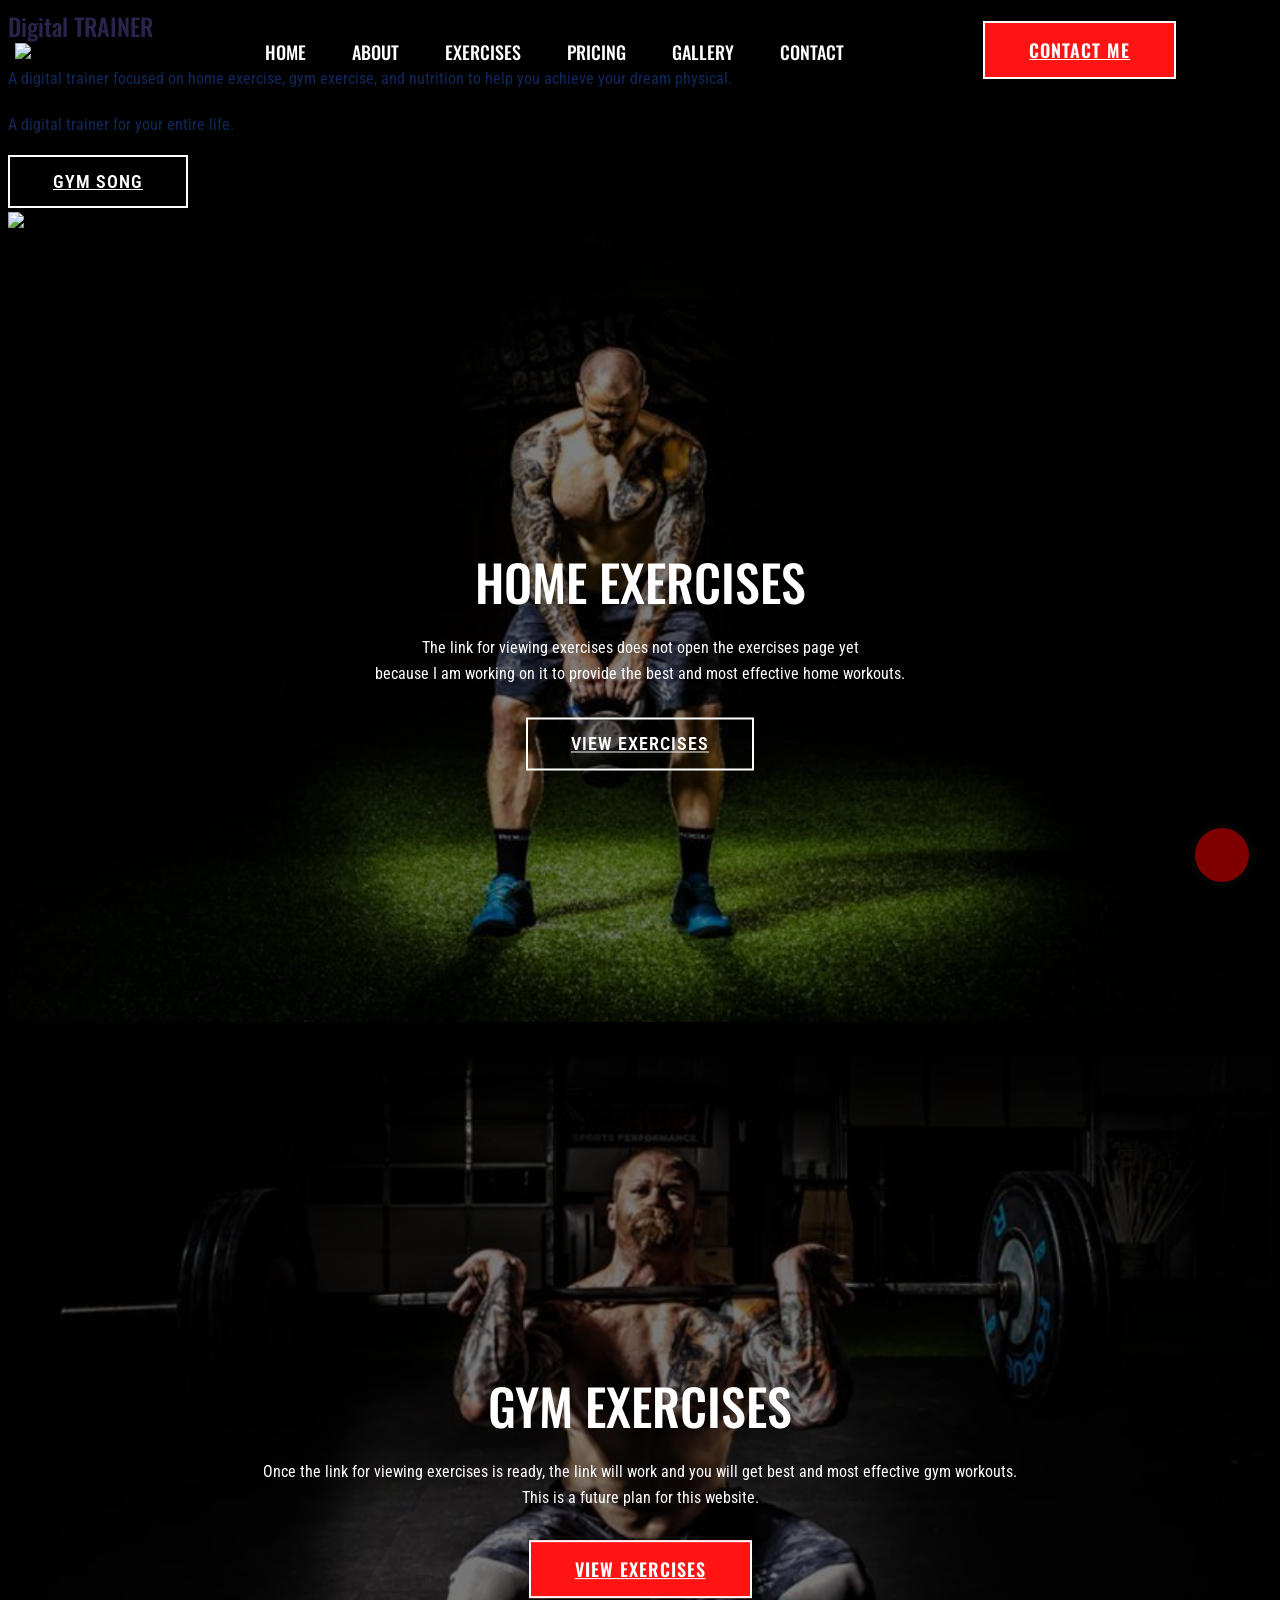
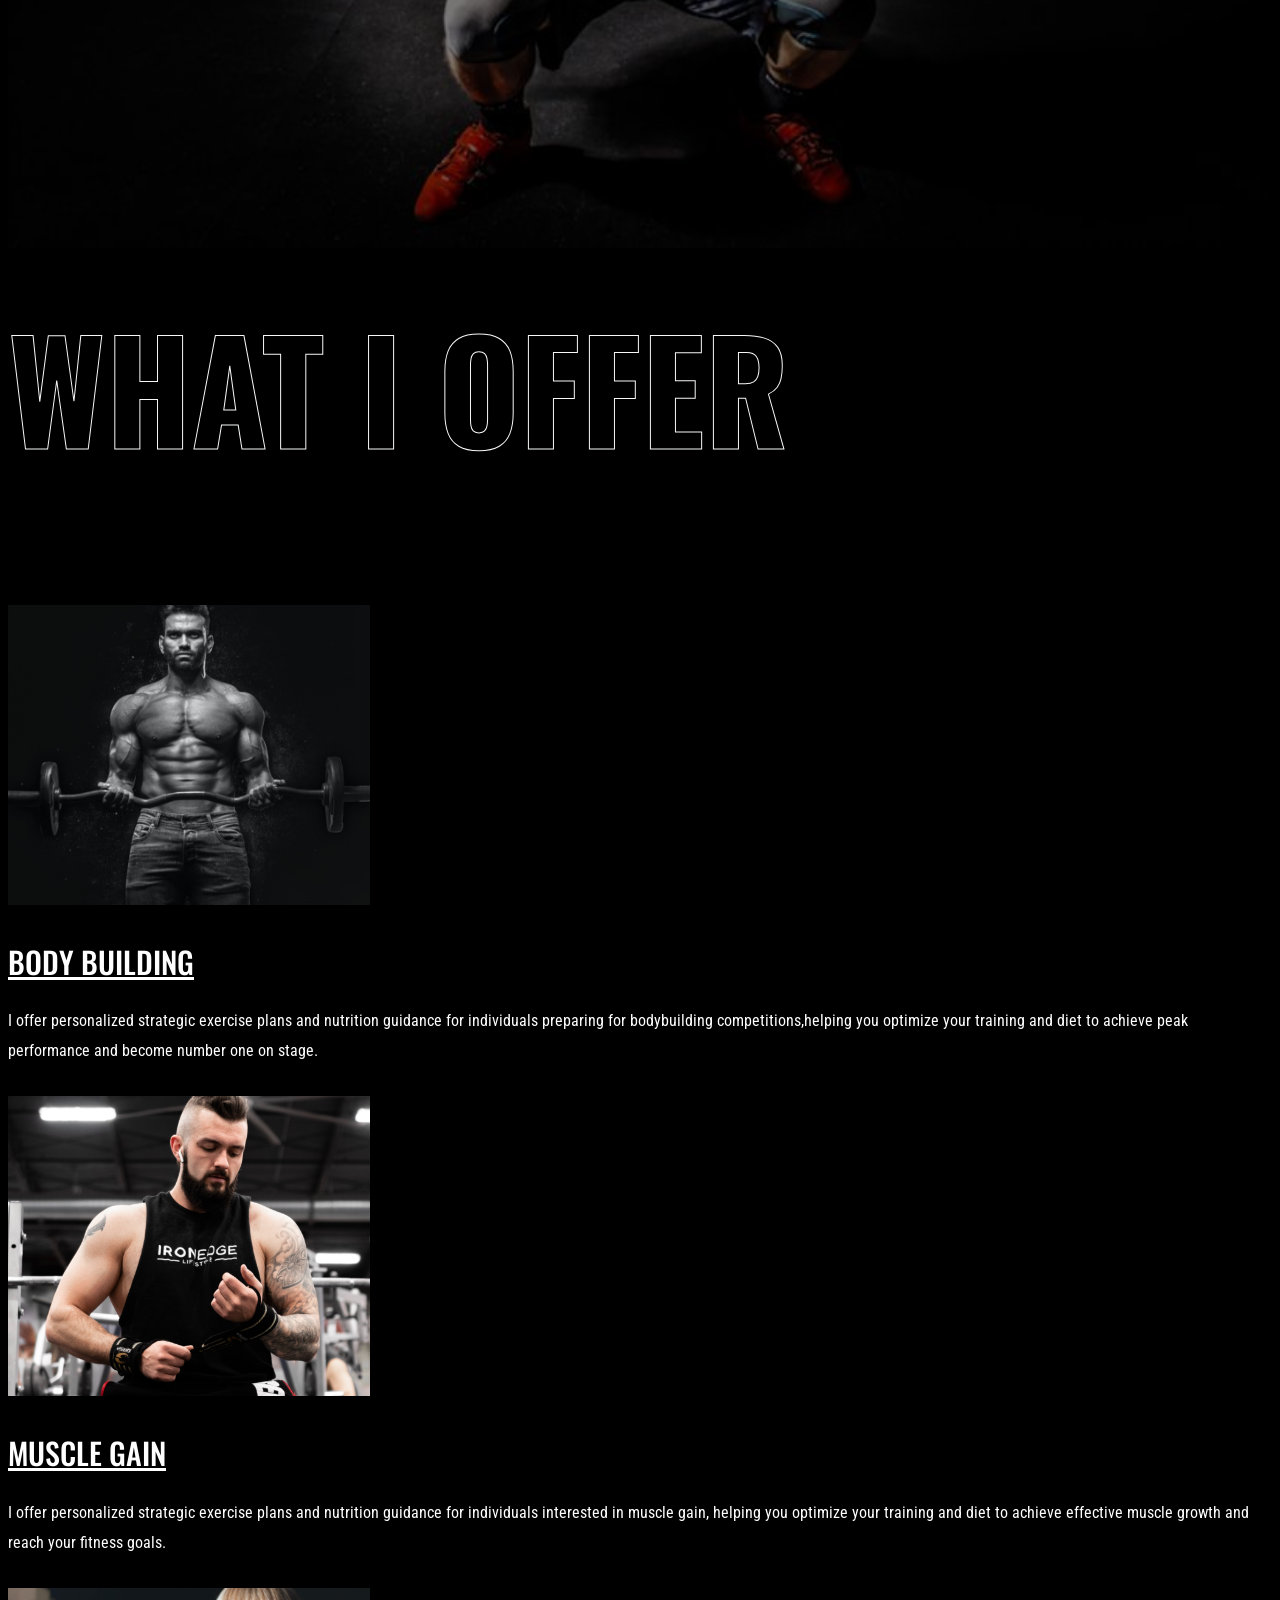
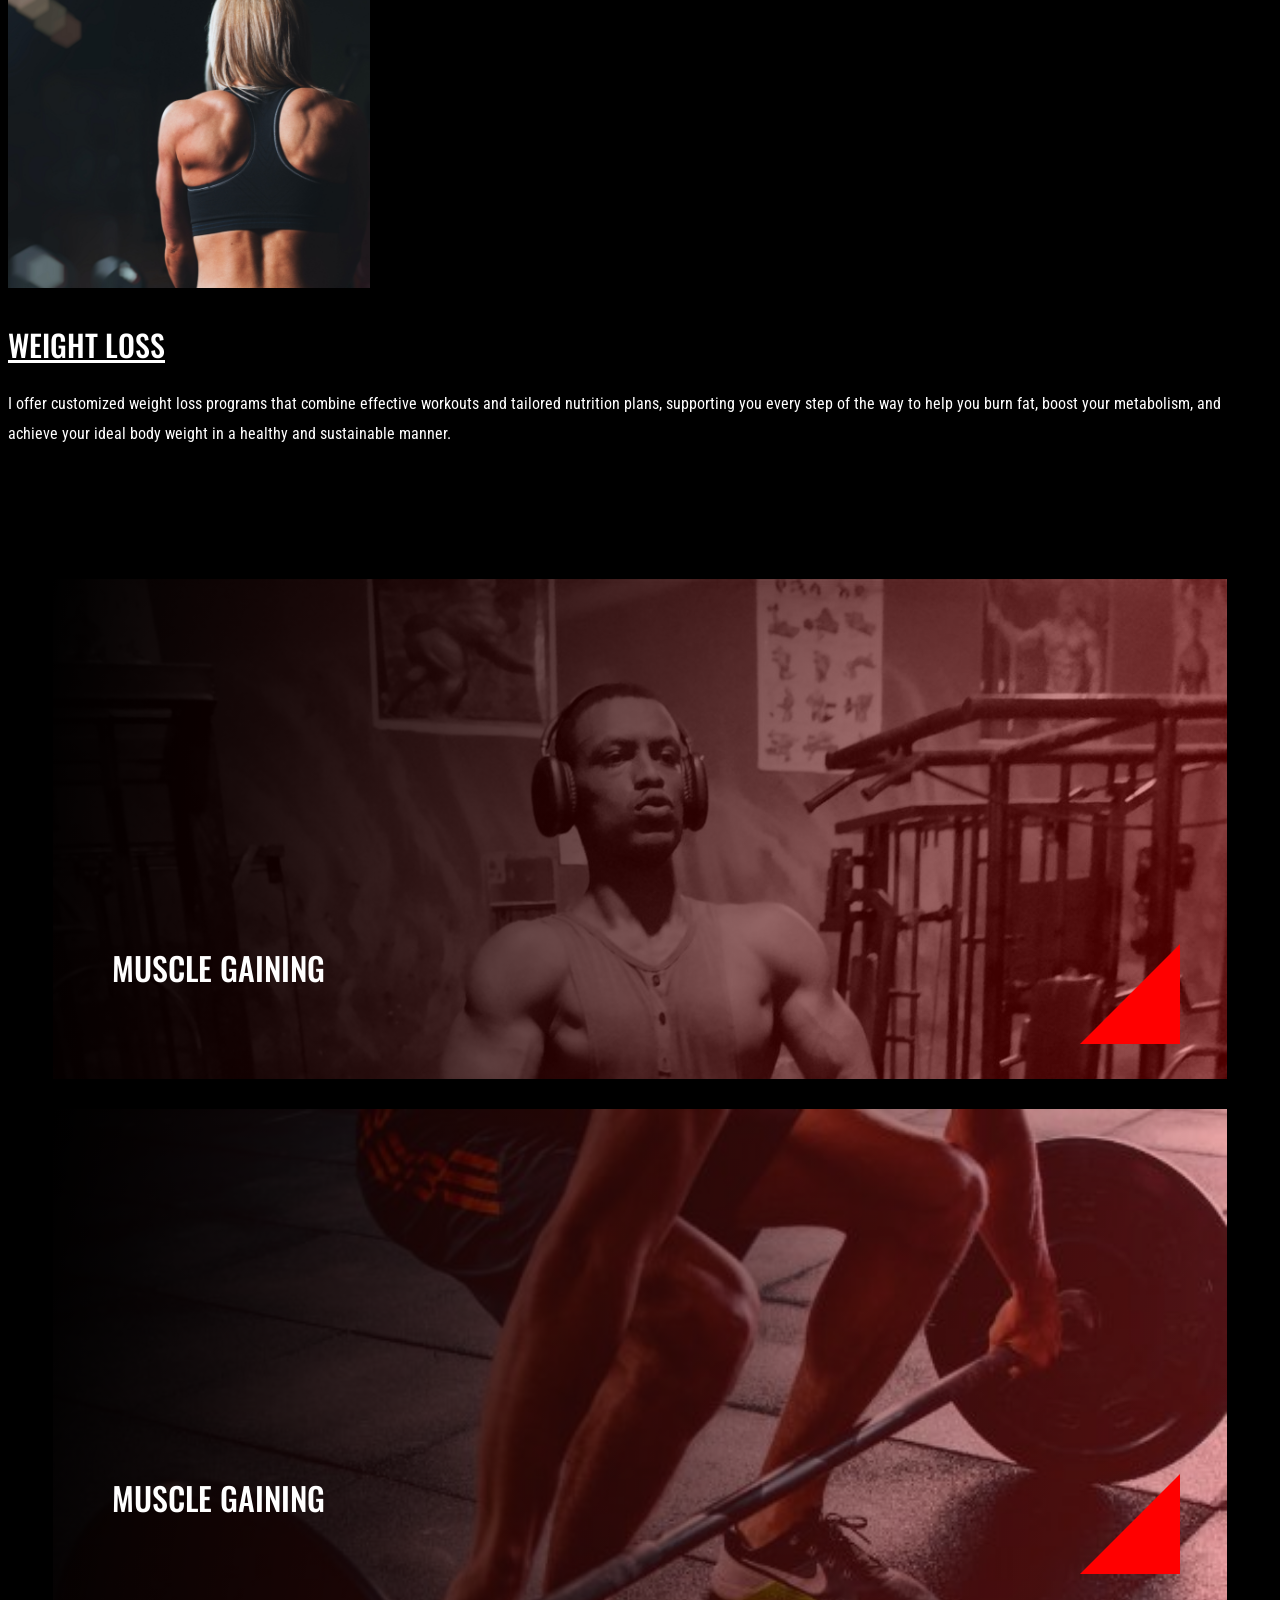
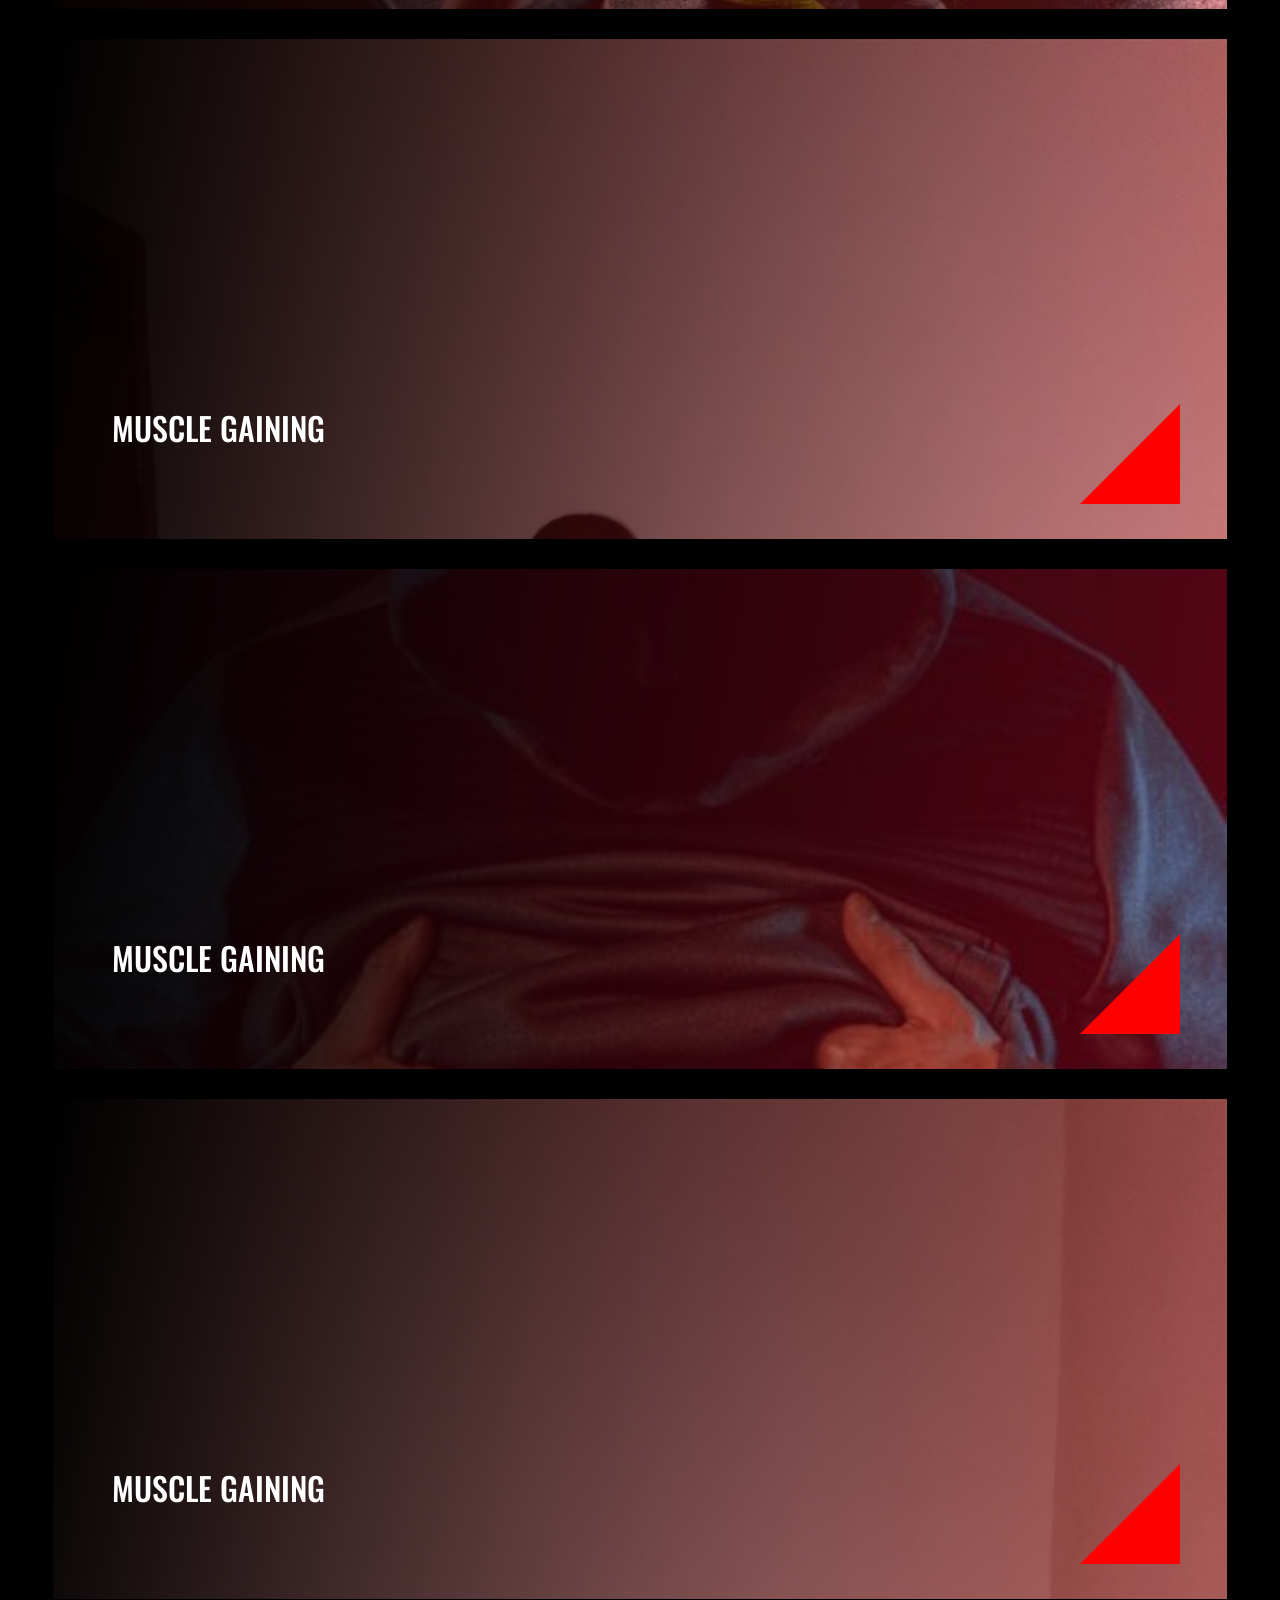
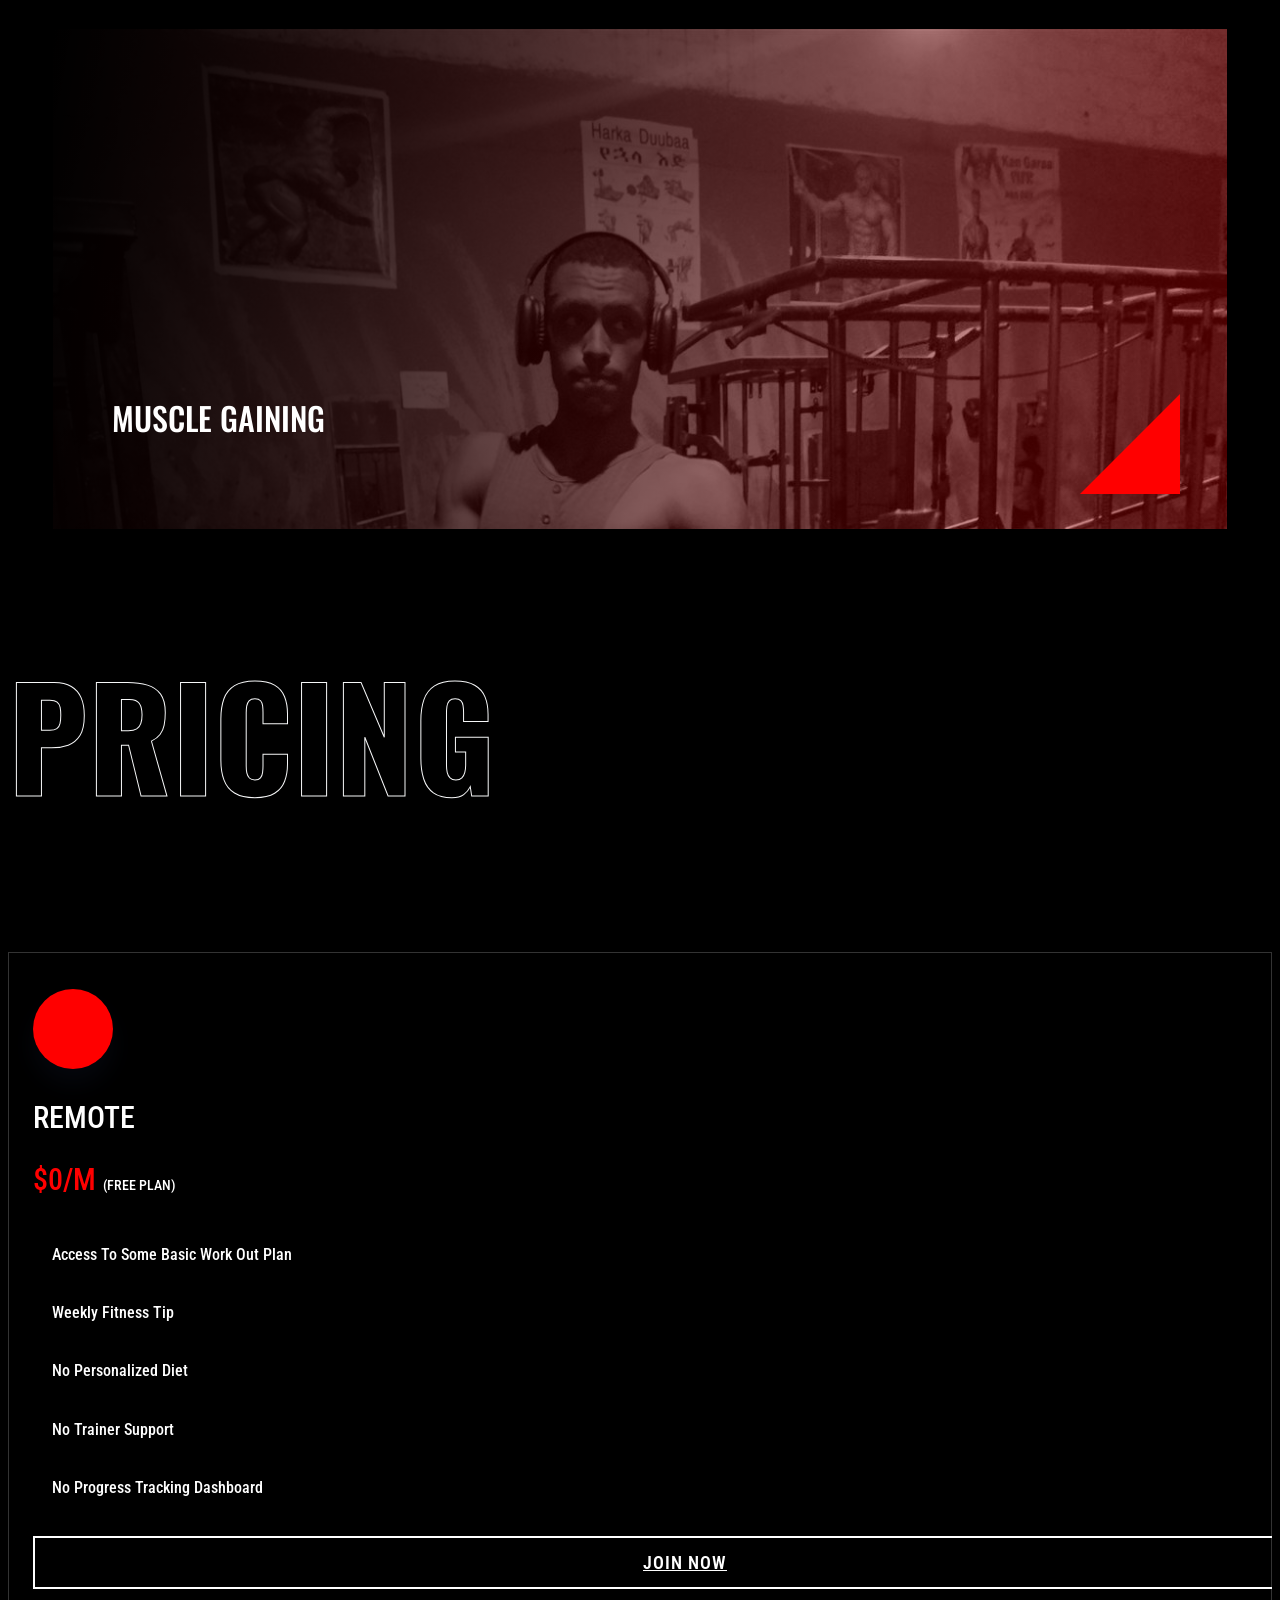
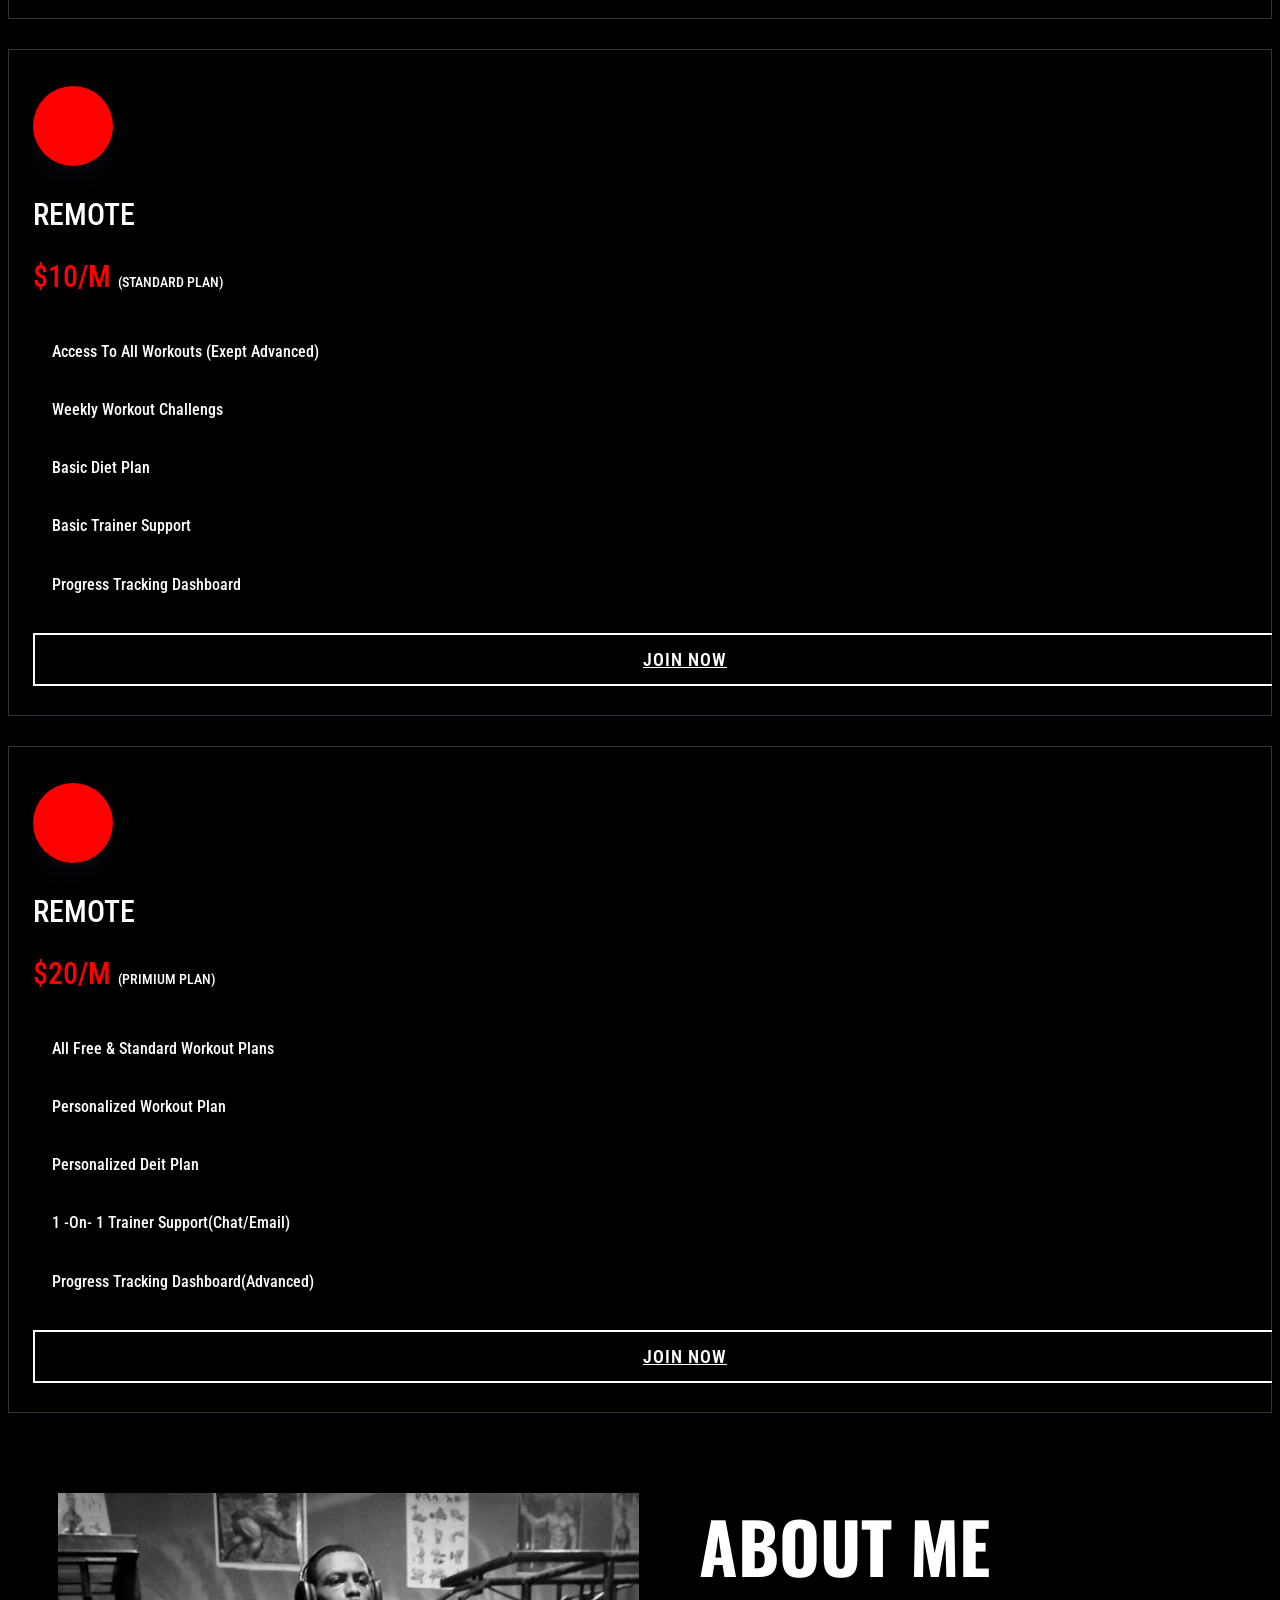
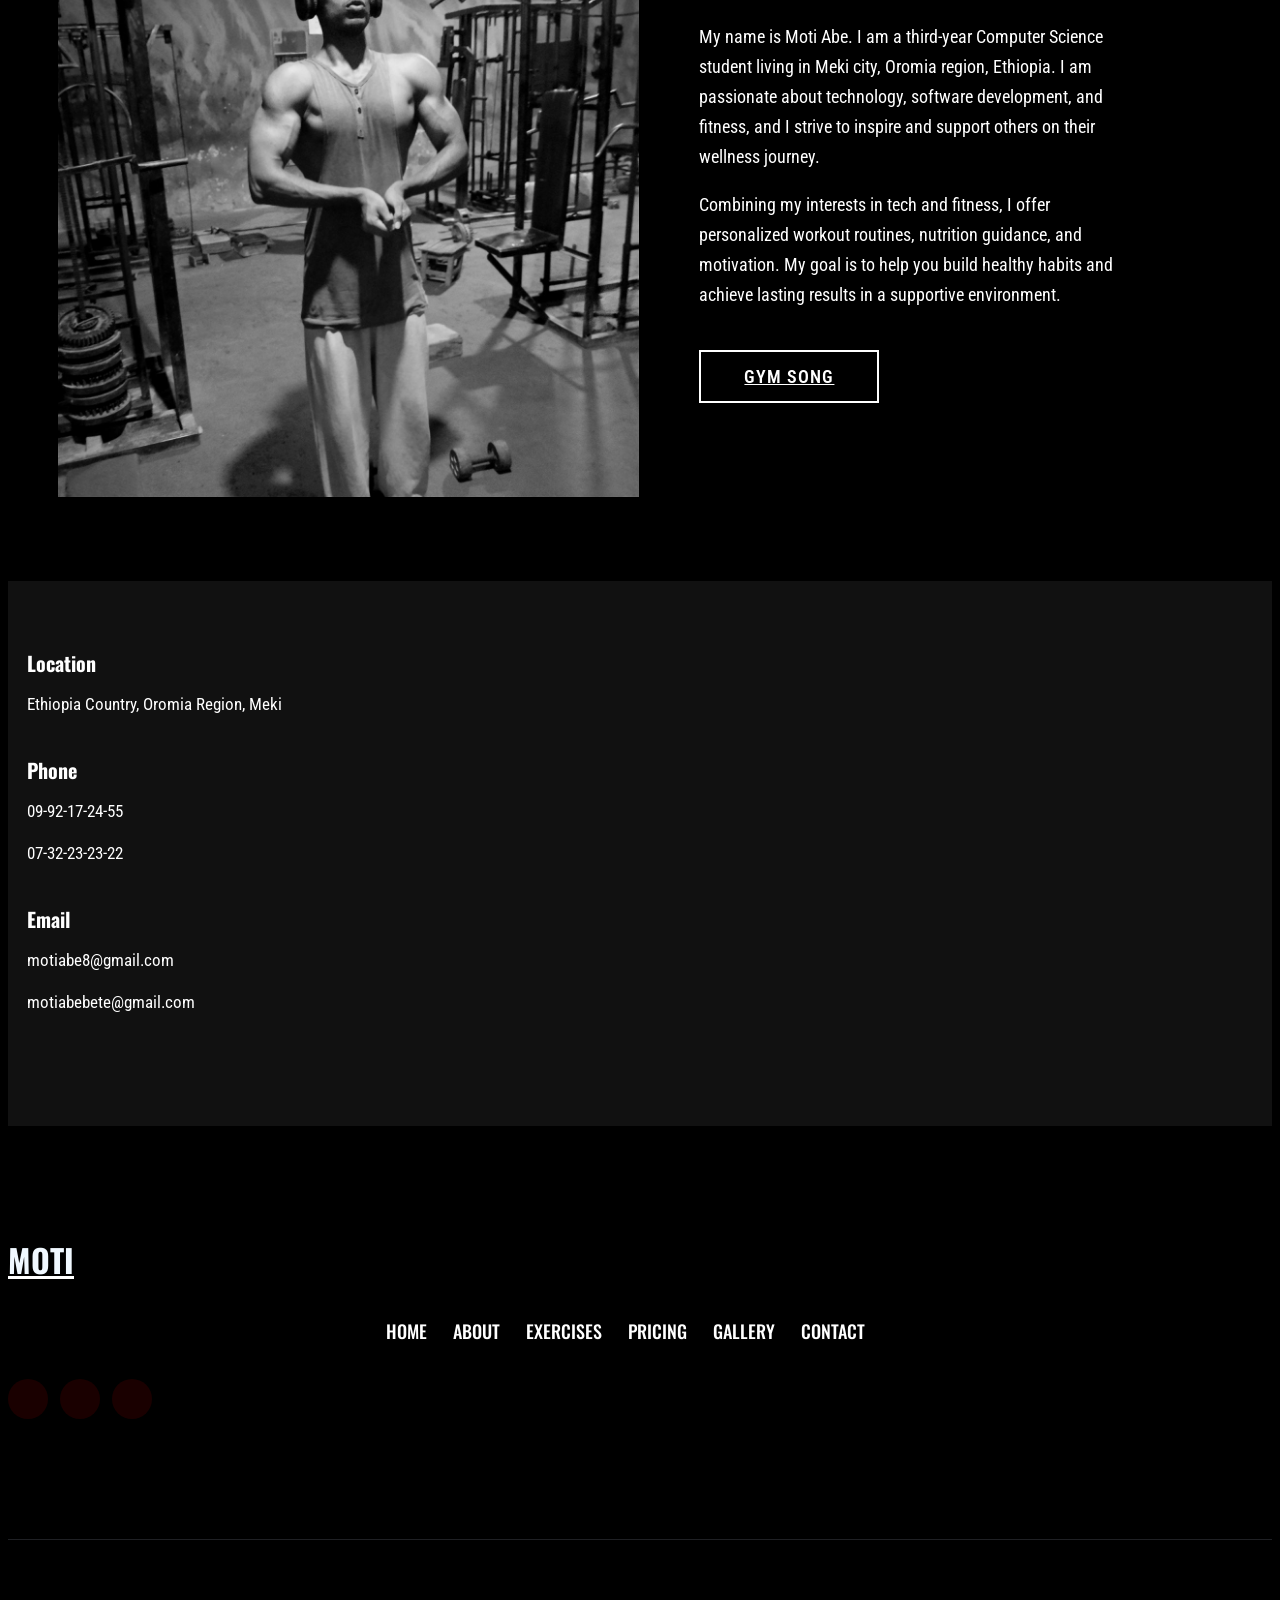
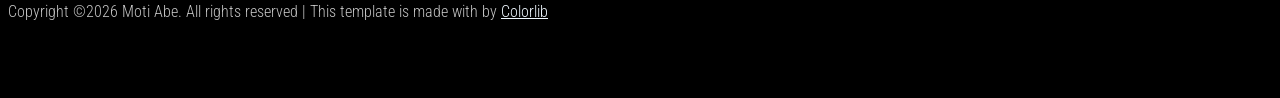
==== commit fe9c7b36: "Load time is optimized" ====
--- a/index.html
+++ b/index.html
@@ -8,6 +8,10 @@
     <meta name="viewport" content="width=device-width, initial-scale=1">
     <link rel="manifest" href="site.webmanifest">
     <link rel="shortcut icon" type="image/x-icon" href="assets/img/favicon.ico">
+    <link rel="preconnect" href="https://fonts.googleapis.com">
+    <link rel="preconnect" href="https://fonts.gstatic.com" crossorigin>
+    <link rel="preload" as="image" href="assets/img/hero/moti.webp" type="image/webp">
+    <link rel="preload" as="image" href="assets/img/hero/moti.jpg" type="image/jpeg">
 
     <!-- CSS here -->
     <link rel="stylesheet" href="assets/css/bootstrap.min.css">
@@ -24,19 +28,7 @@
     <link rel="stylesheet" href="assets/css/nice-select.css">
     <link rel="stylesheet" href="assets/css/style.css">
 </head>
-<body class="black-bg">
-    <!-- ? Preloader Start -->
-    <div id="preloader-active">
-        <div class="preloader d-flex align-items-center justify-content-center">
-            <div class="preloader-inner position-relative">
-                <div class="preloader-circle"></div>
-                <div class="preloader-img pere-text">
-                    <h1 style="color: red; font-size: xx-large; font-weight: 900;">MOTI</h1>
-                </div>
-            </div>
-        </div>
-    </div>
-    <!-- Preloader Start -->
+<body class="black-bg home-page">
     <header>
         <!-- Header Start -->
         <div class="header-area header-transparent">
@@ -45,7 +37,7 @@
                     <div class="menu-wrapper d-flex align-items-center justify-content-between">
                         <!-- Logo -->
                         <div class="logo">
-                            <img src="./assets/img/logo/logo.png" alt="logo of the website">
+                            <img src="./assets/img/logo/logo.png" alt="logo of the website" loading="eager" decoding="async">
                         </div>
                         <!-- Main-menu -->
                         <div class="main-menu f-right d-none d-lg-block">
@@ -75,26 +67,29 @@
     <!-- Header End -->
 </header>
 <main>
-    <!--? slider Area Start-->
-    <div class="slider-area position-relative">
-        <div class="slider-active">
-            <!-- Single Slider -->
-            <div class="single-slider slider-height d-flex align-items-center">
-                <div class="container">
-                    <div class="row">
-                        <div class="col-xl-9 col-lg-9 col-md-10">
-                            <div class="hero__caption">
-                                <span data-animation="fadeInLeft" data-delay="0.1s">Hi This is by MOTI</span>
-                                <h1 data-animation="fadeInLeft" data-delay="0.4s">Digital TRAINER</h1>
-                                <a href="#" class="border-btn">Gym song</a>
-                            </div>
-                        </div>
-                    </div>
-                </div>          
-            </div>
-        </div>
-    </div>
-    <!-- slider Area End-->
+    <!--? Hero Start -->
+    <section class="hero-modern">
+        <div class="container">
+            <div class="hero-modern__grid">
+                <div class="hero-modern__text">
+                    <h1 class="hero-modern__title" data-animation="fadeInLeft" data-delay="0.4s">Digital TRAINER</h1>
+                    <p class="hero-modern__description">
+                        A digital trainer focused on home exercise, gym exercise, and nutrition to help you achieve
+                        your dream physical.
+                    </p>
+                    <p class="hero-modern__tagline">A digital trainer for your entire life.</p>
+                    <a href="#" class="border-btn">Gym song</a>
+                </div>
+                <div class="hero-modern__media">
+                    <picture>
+                        <source srcset="assets/img/hero/moti.webp" type="image/webp">
+                        <img src="assets/img/hero/moti.jpg" alt="Trainer posing" class="hero-modern__image" loading="eager" decoding="async" fetchpriority="high">
+                    </picture>
+                </div>
+            </div>
+        </div>
+    </section>
+    <!-- Hero End -->
          <!-- Traning categories Start -->
     <section class="traning-categories black-bg">
         <div class="container-fluid">
@@ -102,7 +97,7 @@
                 <div class="col-xl-6 col-lg-6">
                     <div class="single-topic text-center mb-30">
                         <div class="topic-img">
-                            <img src="assets/img/gallery/cat2.jpg" alt="">
+                            <img src="assets/img/gallery/cat2.jpg" alt="" loading="lazy" decoding="async">
                             <div class="topic-content-box">
                                 <div class="topic-content">
                                     <h3>Home Exercises</h3>
@@ -116,7 +111,7 @@
                 <div class="col-xl-6 col-lg-6">
                     <div class="single-topic text-center mb-30">
                         <div class="topic-img">
-                            <img src="assets/img/gallery/cat1.jpg" alt="">
+                            <img src="assets/img/gallery/cat1.jpg" alt="" loading="lazy" decoding="async">
                             <div class="topic-content-box">
                                 <div class="topic-content">
                                     <h3>Gym Exercises</h3>
@@ -145,7 +140,7 @@
                 <div class="col-lg-4 col-md-6">
                     <div class="single-cat text-center mb-30 wow fadeInUp" data-wow-duration="1s" data-wow-delay=".2s" >
                         <div class="cat-icon">
-                            <img src="assets/img/gallery/team1.png" alt="">
+                            <img src="assets/img/gallery/team1.png" alt="" loading="lazy" decoding="async">
                         </div>
                         <div class="cat-cap">
                             <h5><a href="#">Body Building</a></h5>
@@ -160,7 +155,7 @@
                 <div class="col-lg-4 col-md-6">
                     <div class="single-cat text-center mb-30 wow fadeInUp" data-wow-duration="1s" data-wow-delay=".4s">
                         <div class="cat-icon">
-                            <img src="assets/img/gallery/team2.png" alt="">
+                            <img src="assets/img/gallery/team2.png" alt="" loading="lazy" decoding="async">
                         </div>
                         <div class="cat-cap">
                             <h5><a href="#">Muscle Gain</a></h5>
@@ -175,7 +170,7 @@
                 <div class="col-lg-4 col-md-6">
                     <div class="single-cat text-center mb-30 wow fadeInUp" data-wow-duration="1s" data-wow-delay=".6s">
                         <div class="cat-icon">
-                            <img src="assets/img/gallery/team3.png" alt="">
+                            <img src="assets/img/gallery/team3.png" alt="" loading="lazy" decoding="async">
                         </div>
                         <div class="cat-cap">
                             <h5><a href="#">Weight Loss</a></h5>
@@ -280,14 +275,14 @@
                     <div class="properties mb-30 wow fadeInUp" data-wow-duration="1s" data-wow-delay=".2s">
                         <div class="properties__card">
                             <div class="about-icon">
-                                <img src="assets/img/icon/price.svg" alt="">
+                                <img src="assets/img/icon/price.svg" alt="" loading="lazy" decoding="async">
                             </div>
                             <div class="properties__caption">
                                 <span class="month">REMOTE</span>
                                 <p class="mb-25">$0/m  <span>(Free plan)</span></p>
                                 <div class="single-features">
                                     <div class="features-icon">
-                                        <img src="assets/img/icon/check.svg" alt="">
+                                        <img src="assets/img/icon/check.svg" alt="" loading="lazy" decoding="async">
                                     </div>
                                     <div class="features-caption">
                                         <p>Access to some basic Work out plan </p>
@@ -295,7 +290,7 @@
                                 </div>
                                 <div class="single-features">
                                     <div class="features-icon">
-                                        <img src="assets/img/icon/check.svg" alt="">
+                                        <img src="assets/img/icon/check.svg" alt="" loading="lazy" decoding="async">
                                     </div>
                                     <div class="features-caption">
                                         <p>Weekly fitness tip</p>
@@ -303,7 +298,7 @@
                                 </div>
                                 <div class="single-features">
                                     <div class="features-icon">
-                                        <img src="assets/img/icon/check.svg" alt="">
+                                        <img src="assets/img/icon/check.svg" alt="" loading="lazy" decoding="async">
                                     </div>
                                     <div class="features-caption">
                                         <p>No personalized diet</p>
@@ -311,7 +306,7 @@
                                 </div>
                                 <div class="single-features">
                                     <div class="features-icon">
-                                        <img src="assets/img/icon/check.svg" alt="">
+                                        <img src="assets/img/icon/check.svg" alt="" loading="lazy" decoding="async">
                                     </div>
                                     <div class="features-caption">
                                         <p>No trainer support</p>
@@ -319,7 +314,7 @@
                                 </div>
                                 <div class="single-features mb-20">
                                     <div class="features-icon">
-                                        <img src="assets/img/icon/check.svg" alt="">
+                                        <img src="assets/img/icon/check.svg" alt="" loading="lazy" decoding="async">
                                     </div>
                                     <div class="features-caption">
                                         <p>No progress tracking Dashboard</p>
@@ -334,14 +329,14 @@
                     <div class="properties mb-30 wow fadeInUp" data-wow-duration="1s" data-wow-delay=".4s">
                         <div class="properties__card">
                             <div class="about-icon">
-                                <img src="assets/img/icon/price.svg" alt="">
+                                <img src="assets/img/icon/price.svg" alt="" loading="lazy" decoding="async">
                             </div>
                             <div class="properties__caption">
                                 <span class="month">REMOTE</span>
                                 <p class="mb-25">$10/m  <span>(Standard plan)</span></p>
                                 <div class="single-features">
                                     <div class="features-icon">
-                                        <img src="assets/img/icon/check.svg" alt="">
+                                        <img src="assets/img/icon/check.svg" alt="" loading="lazy" decoding="async">
                                     </div>
                                     <div class="features-caption">
                                         <p>Access to all workouts (Exept advanced) </p>
@@ -349,7 +344,7 @@
                                 </div>
                                 <div class="single-features">
                                     <div class="features-icon">
-                                        <img src="assets/img/icon/check.svg" alt="">
+                                        <img src="assets/img/icon/check.svg" alt="" loading="lazy" decoding="async">
                                     </div>
                                     <div class="features-caption">
                                         <p>Weekly workout challengs</p>
@@ -357,7 +352,7 @@
                                 </div>
                                 <div class="single-features">
                                     <div class="features-icon">
-                                        <img src="assets/img/icon/check.svg" alt="">
+                                        <img src="assets/img/icon/check.svg" alt="" loading="lazy" decoding="async">
                                     </div>
                                     <div class="features-caption">
                                         <p>Basic Diet Plan</p>
@@ -365,7 +360,7 @@
                                 </div>
                                 <div class="single-features">
                                     <div class="features-icon">
-                                        <img src="assets/img/icon/check.svg" alt="">
+                                        <img src="assets/img/icon/check.svg" alt="" loading="lazy" decoding="async">
                                     </div>
                                     <div class="features-caption">
                                         <p>Basic Trainer support</p>
@@ -373,7 +368,7 @@
                                 </div>
                                 <div class="single-features mb-20">
                                     <div class="features-icon">
-                                        <img src="assets/img/icon/check.svg" alt="">
+                                        <img src="assets/img/icon/check.svg" alt="" loading="lazy" decoding="async">
                                     </div>
                                     <div class="features-caption">
                                         <p>Progress tracking dashboard</p>
@@ -388,14 +383,14 @@
                     <div class="properties mb-30 wow fadeInUp" data-wow-duration="1s" data-wow-delay=".6s">
                         <div class="properties__card">
                             <div class="about-icon">
-                                <img src="assets/img/icon/price.svg" alt="">
+                                <img src="assets/img/icon/price.svg" alt="" loading="lazy" decoding="async">
                             </div>
                             <div class="properties__caption">
                                 <span class="month">REMOTE</span>
                                 <p class="mb-25">$20/m  <span>(Primium plan)</span></p>
                                 <div class="single-features">
                                     <div class="features-icon">
-                                        <img src="assets/img/icon/check.svg" alt="">
+                                        <img src="assets/img/icon/check.svg" alt="" loading="lazy" decoding="async">
                                     </div>
                                     <div class="features-caption">
                                         <p>All free & standard workout plans </p>
@@ -403,7 +398,7 @@
                                 </div>
                                 <div class="single-features">
                                     <div class="features-icon">
-                                        <img src="assets/img/icon/check.svg" alt="">
+                                        <img src="assets/img/icon/check.svg" alt="" loading="lazy" decoding="async">
                                     </div>
                                     <div class="features-caption">
                                         <p>personalized workout plan</p>
@@ -411,7 +406,7 @@
                                 </div>
                                 <div class="single-features">
                                     <div class="features-icon">
-                                        <img src="assets/img/icon/check.svg" alt="">
+                                        <img src="assets/img/icon/check.svg" alt="" loading="lazy" decoding="async">
                                     </div>
                                     <div class="features-caption">
                                         <p>personalized deit plan</p>
@@ -419,7 +414,7 @@
                                 </div>
                                 <div class="single-features">
                                     <div class="features-icon">
-                                        <img src="assets/img/icon/check.svg" alt="">
+                                        <img src="assets/img/icon/check.svg" alt="" loading="lazy" decoding="async">
                                     </div>
                                     <div class="features-caption">
                                         <p>1 -on- 1 trainer support(chat/email)</p>
@@ -427,7 +422,7 @@
                                 </div>
                                 <div class="single-features mb-20">
                                     <div class="features-icon">
-                                        <img src="assets/img/icon/check.svg" alt="">
+                                        <img src="assets/img/icon/check.svg" alt="" loading="lazy" decoding="async">
                                     </div>
                                     <div class="features-caption">
                                         <p>Progress tracking dashboard(advanced)</p>
@@ -448,7 +443,7 @@
             <div class="right-content2">
                 <!-- img -->
                 <div class="right-img wow fadeInUp" data-wow-duration="1s" data-wow-delay=".1s">
-                    <img src="assets/img/gallery/aboutM1.jpg" alt="">
+                    <img src="assets/img/gallery/aboutM1.jpg" alt="" loading="lazy" decoding="async">
                 </div>
             </div>
             <div class="left-content2">
@@ -480,7 +475,7 @@
                 <div class="col-xl-4 col-lg-4 col-md-6 col-sm-8">
                     <div class="single-services mb-40 wow fadeInUp" data-wow-duration="1s" data-wow-delay=".1s">
                         <div class="features-icon">
-                            <img src="assets/img/icon/icon1.svg" alt="">
+                            <img src="assets/img/icon/icon1.svg" alt="" loading="lazy" decoding="async">
                         </div>
                         <div class="features-caption">
                             <h3>Location</h3>
@@ -491,7 +486,7 @@
                 <div class="col-xl-3 col-lg-4 col-md-6 col-sm-8">
                     <div class="single-services mb-40 wow fadeInUp" data-wow-duration="1s" data-wow-delay=".2s">
                         <div class="features-icon">
-                            <img src="assets/img/icon/icon2.svg" alt="">
+                            <img src="assets/img/icon/icon2.svg" alt="" loading="lazy" decoding="async">
                         </div>
                         <div class="features-caption">
                             <h3>Phone</h3>
@@ -503,7 +498,7 @@
                 <div class="col-xl-3 col-lg-4 col-md-6 col-sm-8">
                     <div class="single-services mb-40 wow fadeInUp" data-wow-duration="2s" data-wow-delay=".4s">
                         <div class="features-icon">
-                            <img src="assets/img/icon/icon3.svg" alt="">
+                            <img src="assets/img/icon/icon3.svg" alt="" loading="lazy" decoding="async">
                         </div>
                         <div class="features-caption">
                             <h3>Email</h3>
@@ -584,44 +579,44 @@
 
 <!-- JS here -->
 
-<script src="./assets/js/vendor/modernizr-3.5.0.min.js"></script>
+<script src="./assets/js/vendor/modernizr-3.5.0.min.js" defer></script>
 <!-- Jquery, Popper, Bootstrap -->
-<script src="./assets/js/vendor/jquery-1.12.4.min.js"></script>
-<script src="./assets/js/popper.min.js"></script>
-<script src="./assets/js/bootstrap.min.js"></script>
+<script src="./assets/js/vendor/jquery-1.12.4.min.js" defer></script>
+<script src="./assets/js/popper.min.js" defer></script>
+<script src="./assets/js/bootstrap.min.js" defer></script>
 <!-- Jquery Mobile Menu -->
-<script src="./assets/js/jquery.slicknav.min.js"></script>
+<script src="./assets/js/jquery.slicknav.min.js" defer></script>
 
 <!-- Jquery Slick , Owl-Carousel Plugins -->
-<script src="./assets/js/owl.carousel.min.js"></script>
-<script src="./assets/js/slick.min.js"></script>
+<script src="./assets/js/owl.carousel.min.js" defer></script>
+<script src="./assets/js/slick.min.js" defer></script>
 <!-- One Page, Animated-HeadLin -->
-<script src="./assets/js/wow.min.js"></script>
-<script src="./assets/js/animated.headline.js"></script>
-<script src="./assets/js/jquery.magnific-popup.js"></script>
+<script src="./assets/js/wow.min.js" defer></script>
+<script src="./assets/js/animated.headline.js" defer></script>
+<script src="./assets/js/jquery.magnific-popup.js" defer></script>
 
 <!-- Date Picker -->
-<script src="./assets/js/gijgo.min.js"></script>
+<script src="./assets/js/gijgo.min.js" defer></script>
 <!-- Nice-select, sticky -->
-<script src="./assets/js/jquery.nice-select.min.js"></script>
-<script src="./assets/js/jquery.sticky.js"></script>
+<script src="./assets/js/jquery.nice-select.min.js" defer></script>
+<script src="./assets/js/jquery.sticky.js" defer></script>
 
 <!-- counter , waypoint,Hover Direction -->
-<script src="./assets/js/jquery.counterup.min.js"></script>
-<script src="./assets/js/waypoints.min.js"></script>
-<script src="./assets/js/jquery.countdown.min.js"></script>
-<script src="./assets/js/hover-direction-snake.min.js"></script>
+<script src="./assets/js/jquery.counterup.min.js" defer></script>
+<script src="./assets/js/waypoints.min.js" defer></script>
+<script src="./assets/js/jquery.countdown.min.js" defer></script>
+<script src="./assets/js/hover-direction-snake.min.js" defer></script>
 
 <!-- contact js -->
-<script src="./assets/js/contact.js"></script>
-<script src="./assets/js/jquery.form.js"></script>
-<script src="./assets/js/jquery.validate.min.js"></script>
-<script src="./assets/js/mail-script.js"></script>
-<script src="./assets/js/jquery.ajaxchimp.min.js"></script>
+<script src="./assets/js/contact.js" defer></script>
+<script src="./assets/js/jquery.form.js" defer></script>
+<script src="./assets/js/jquery.validate.min.js" defer></script>
+<script src="./assets/js/mail-script.js" defer></script>
+<script src="./assets/js/jquery.ajaxchimp.min.js" defer></script>
 
 <!-- Jquery Plugins, main Jquery -->	
-<script src="./assets/js/plugins.js"></script>
-<script src="./assets/js/main.js"></script>
+<script src="./assets/js/plugins.js" defer></script>
+<script src="./assets/js/main.js" defer></script>
 
 </body>
 </html>
